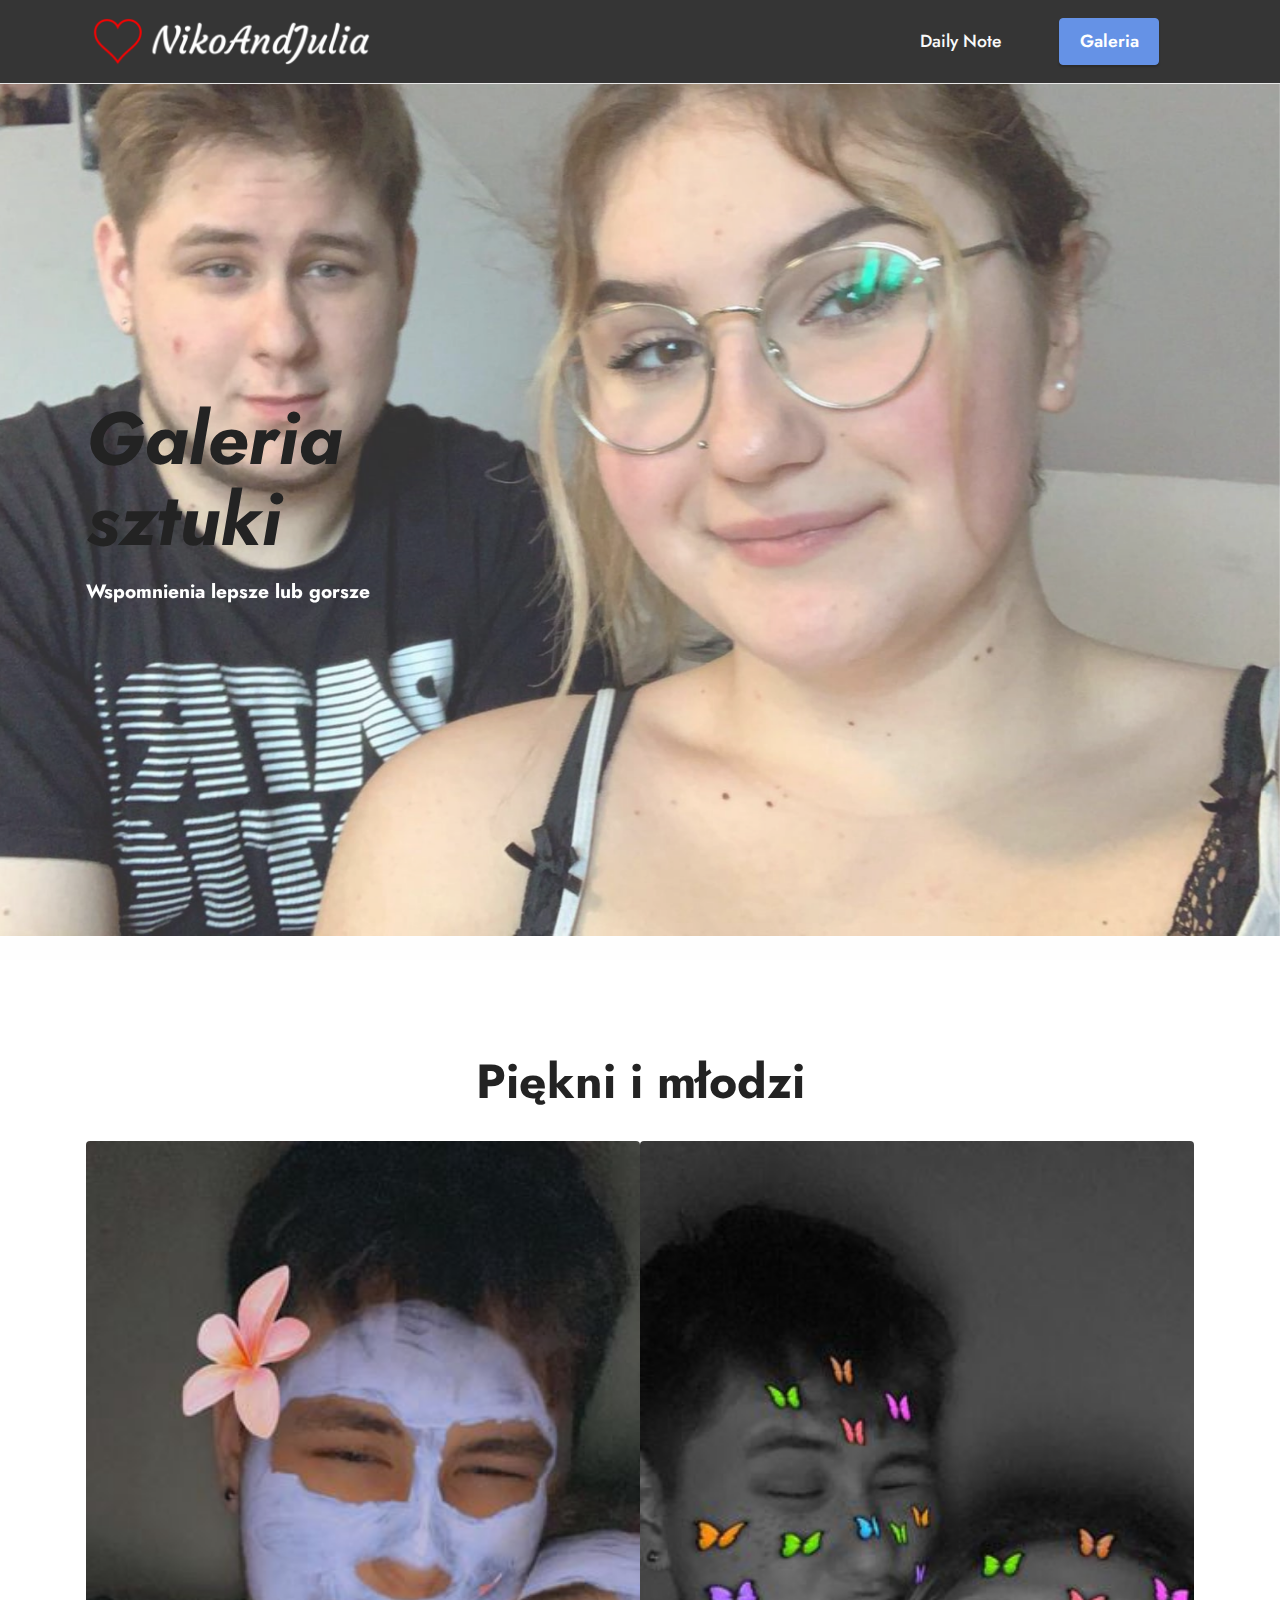
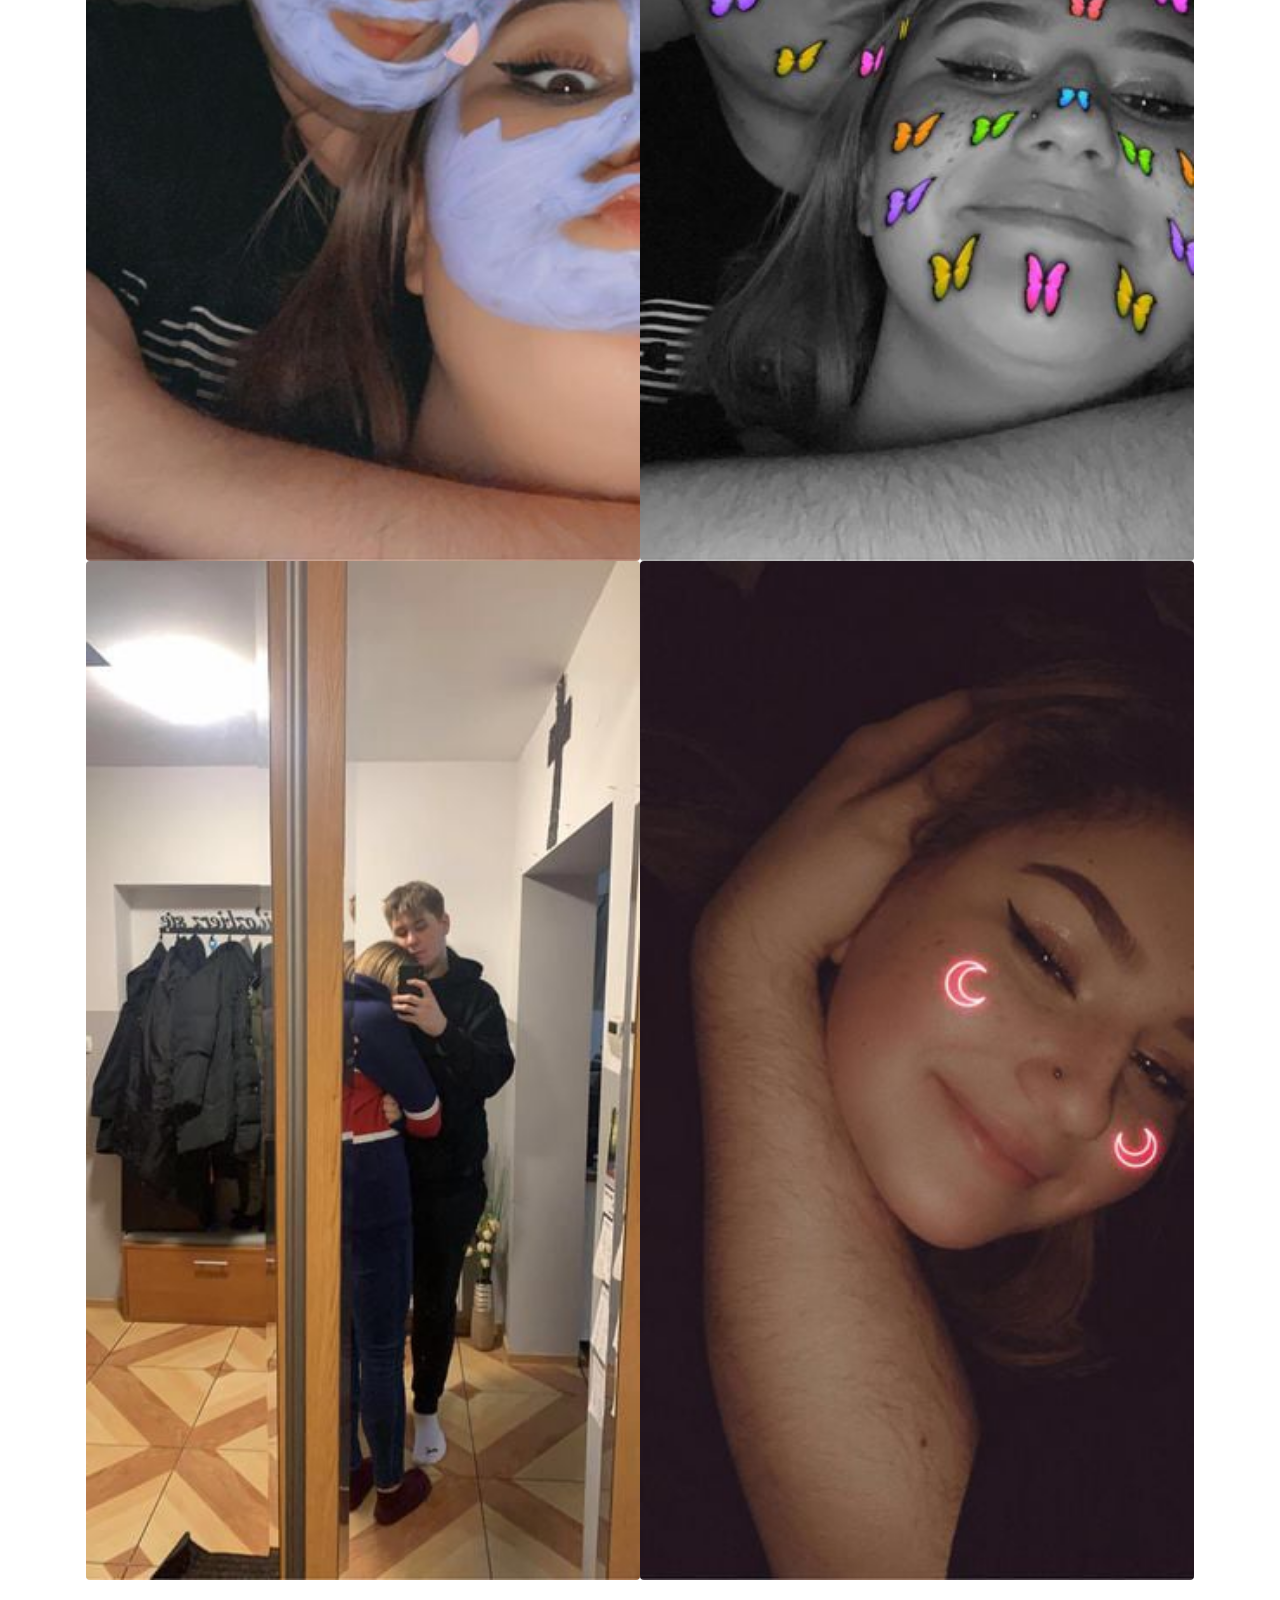
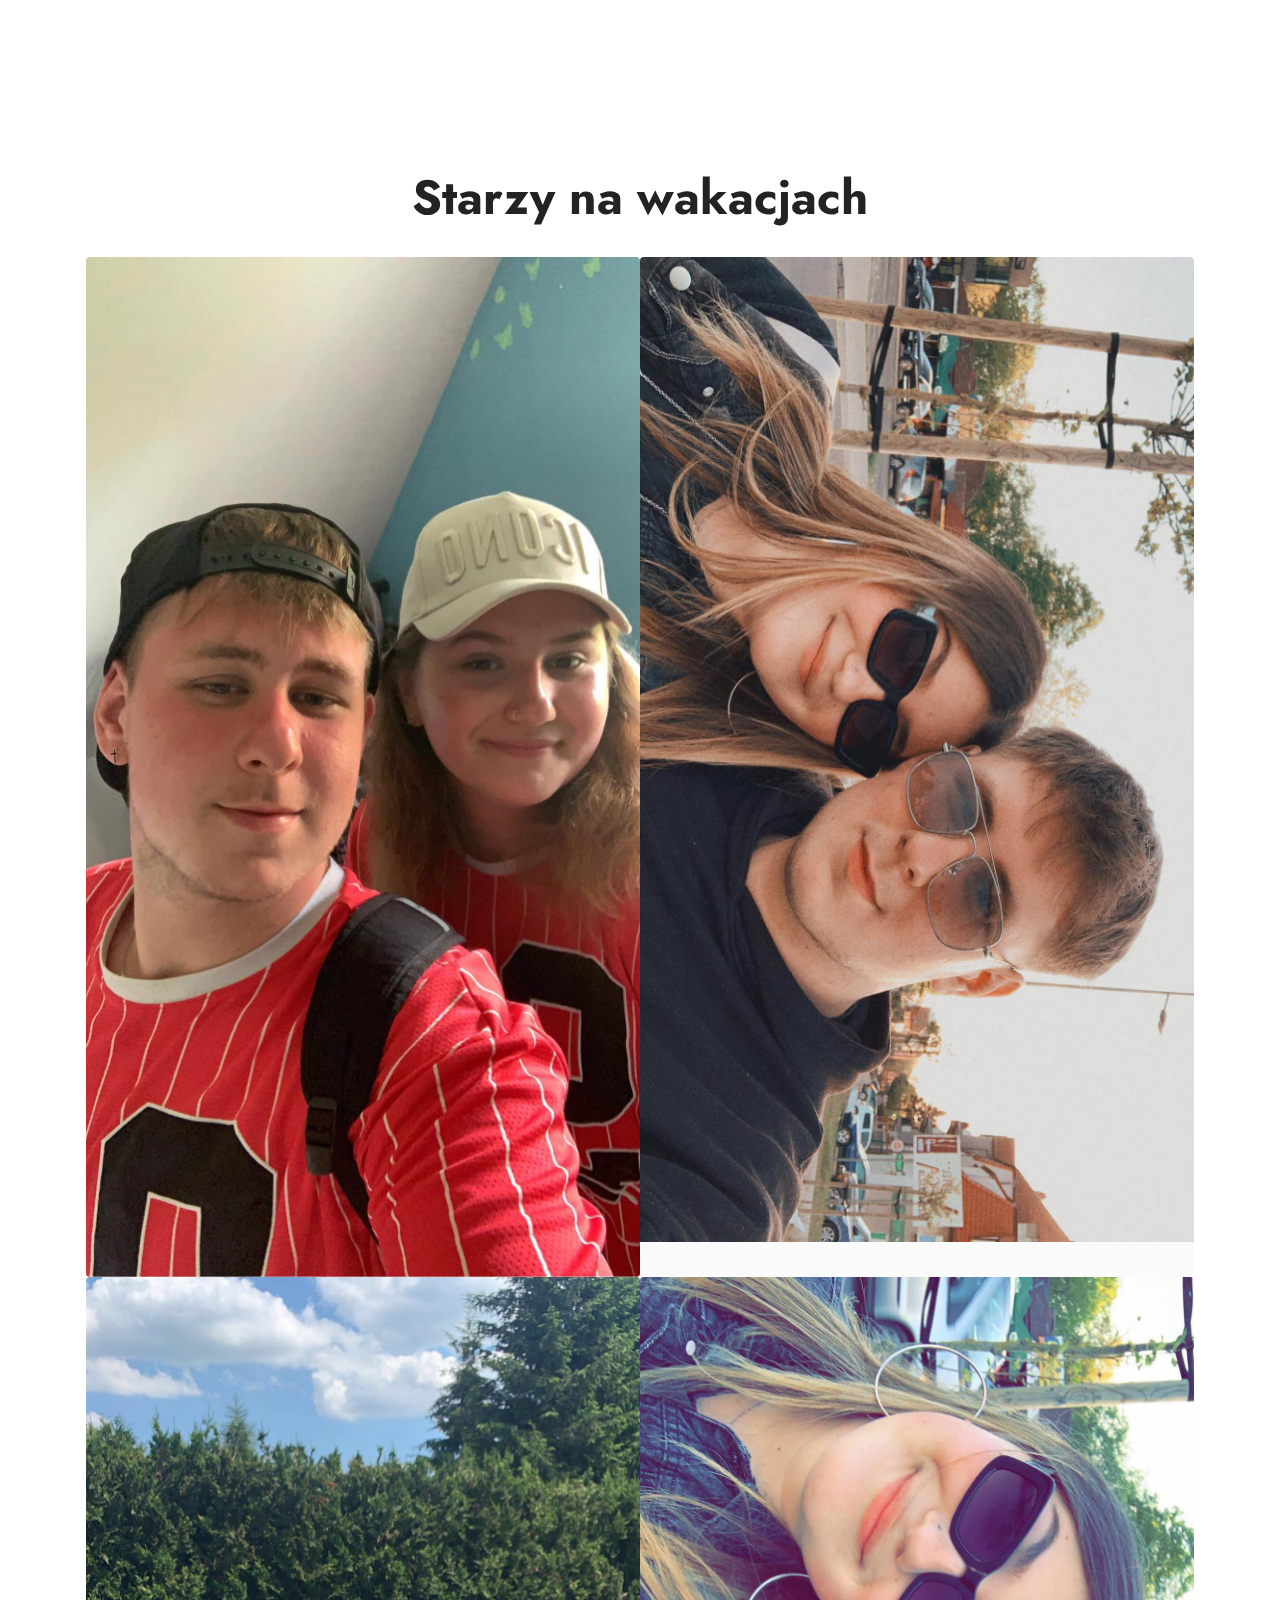
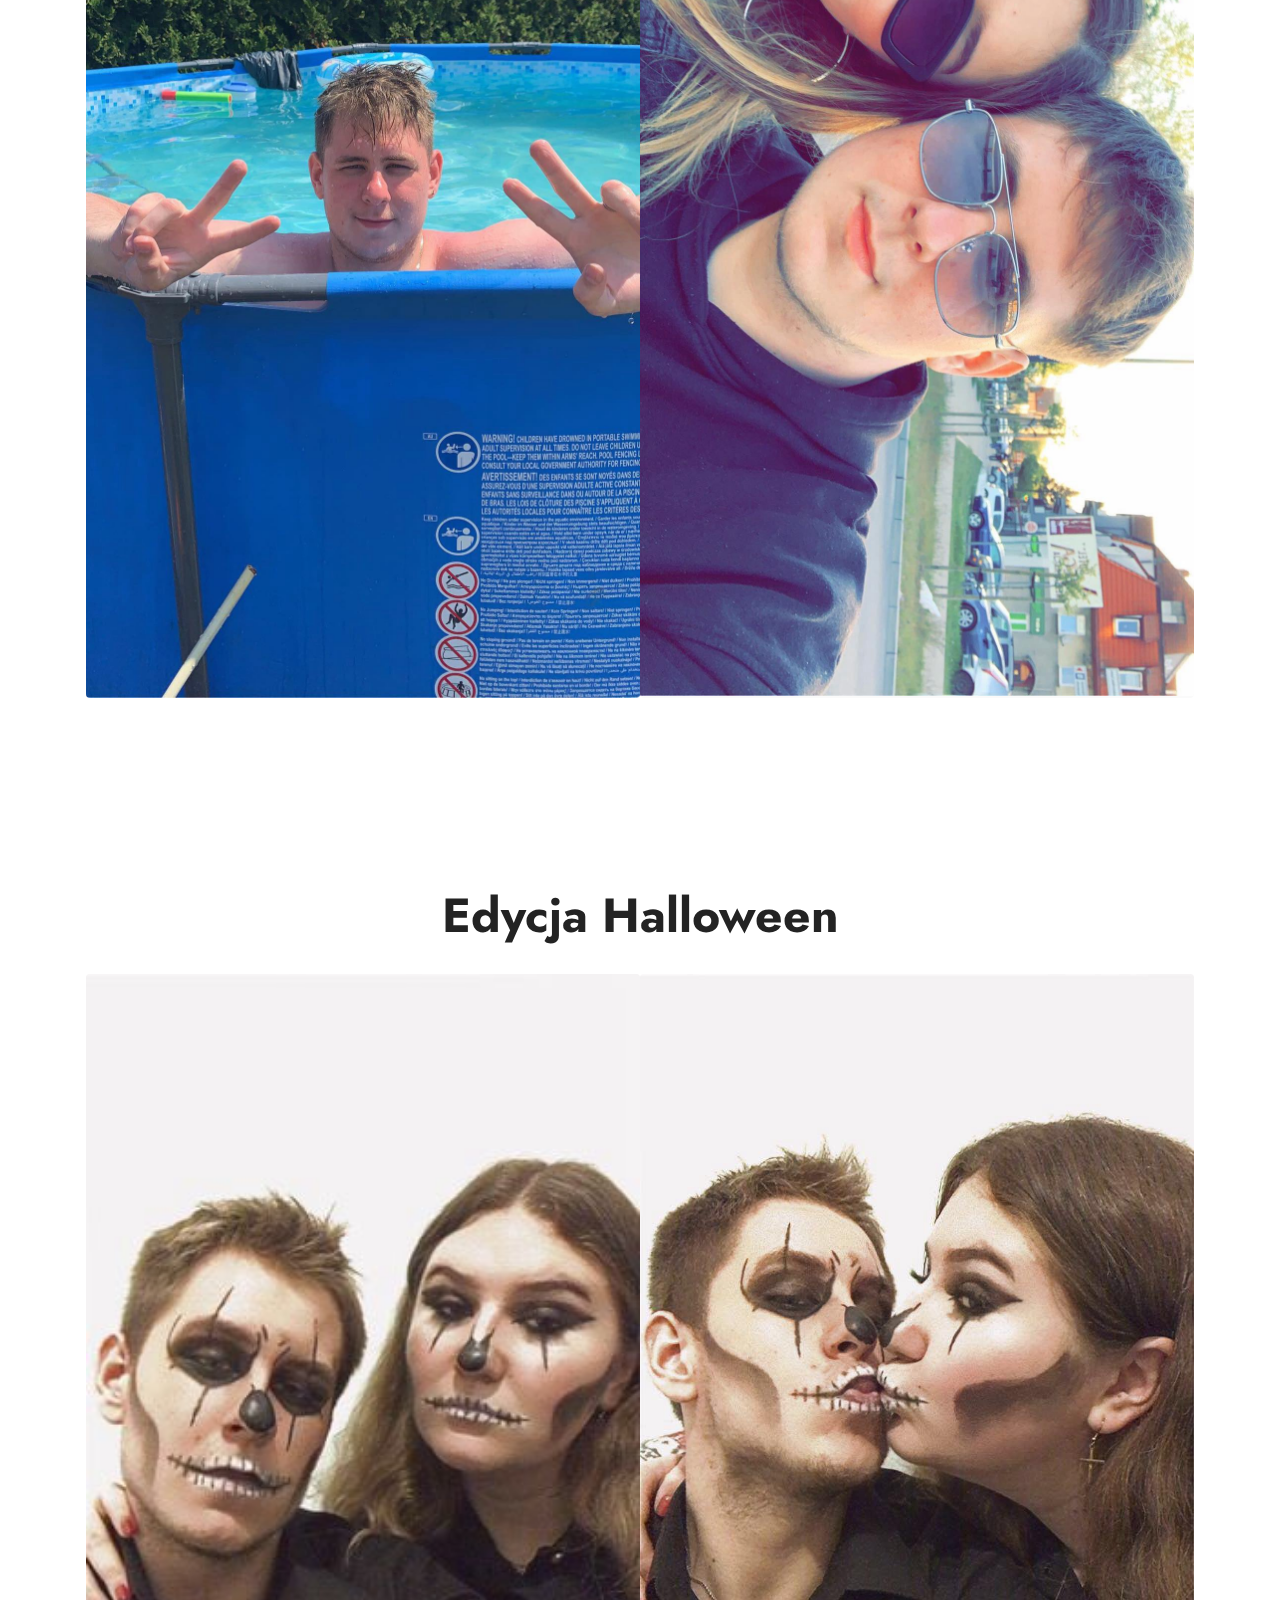
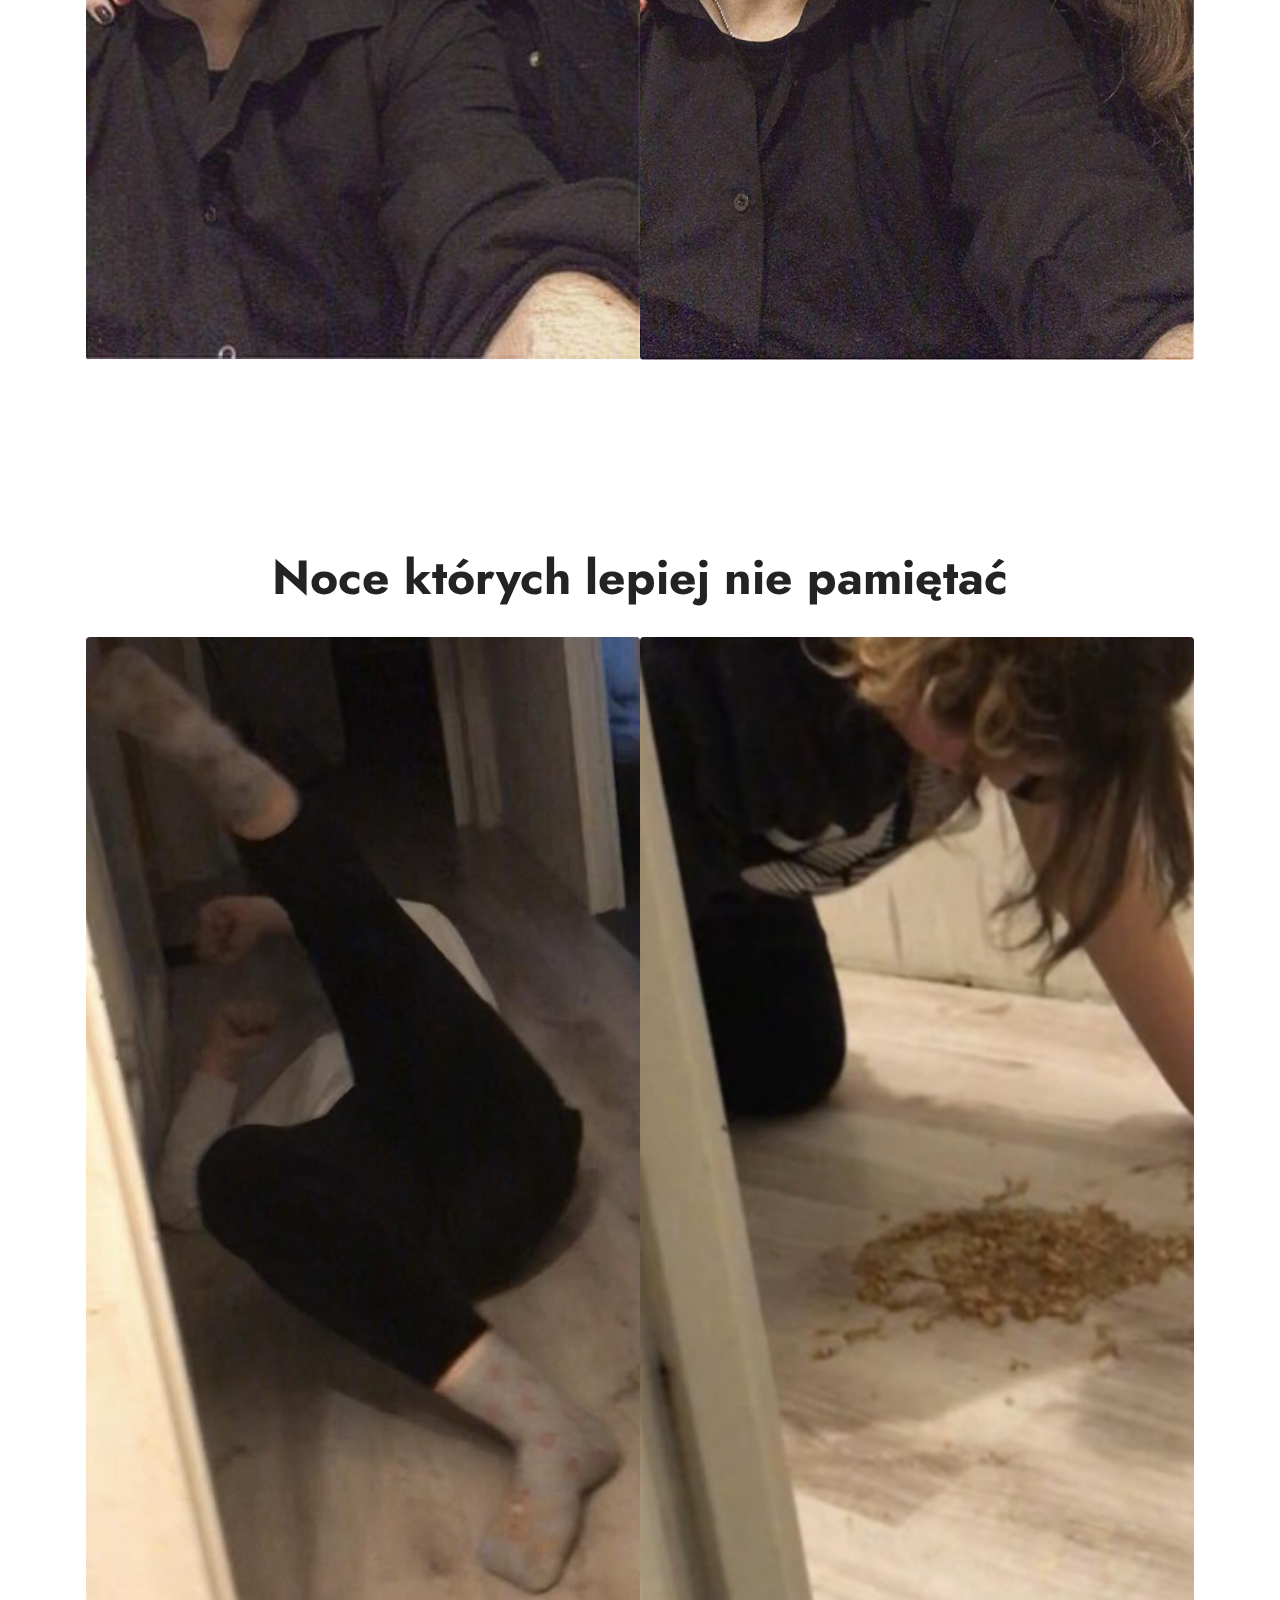
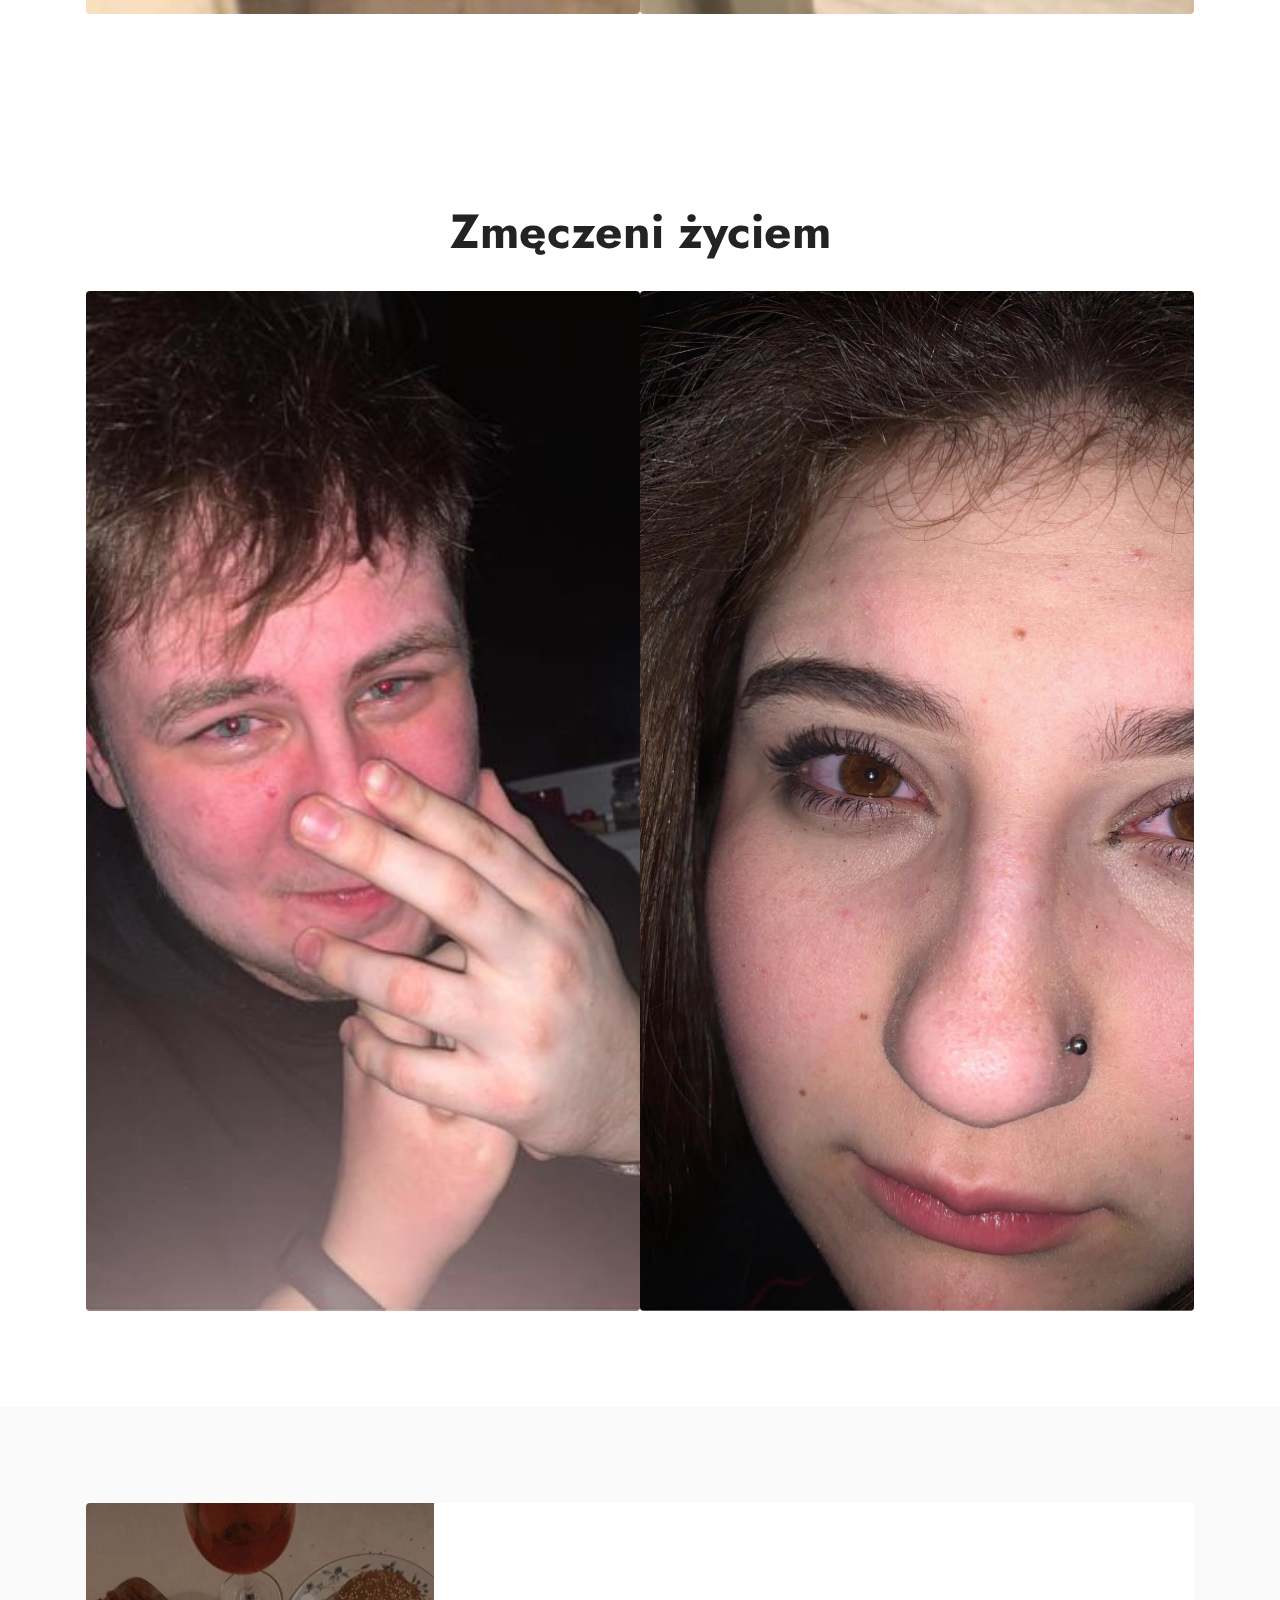
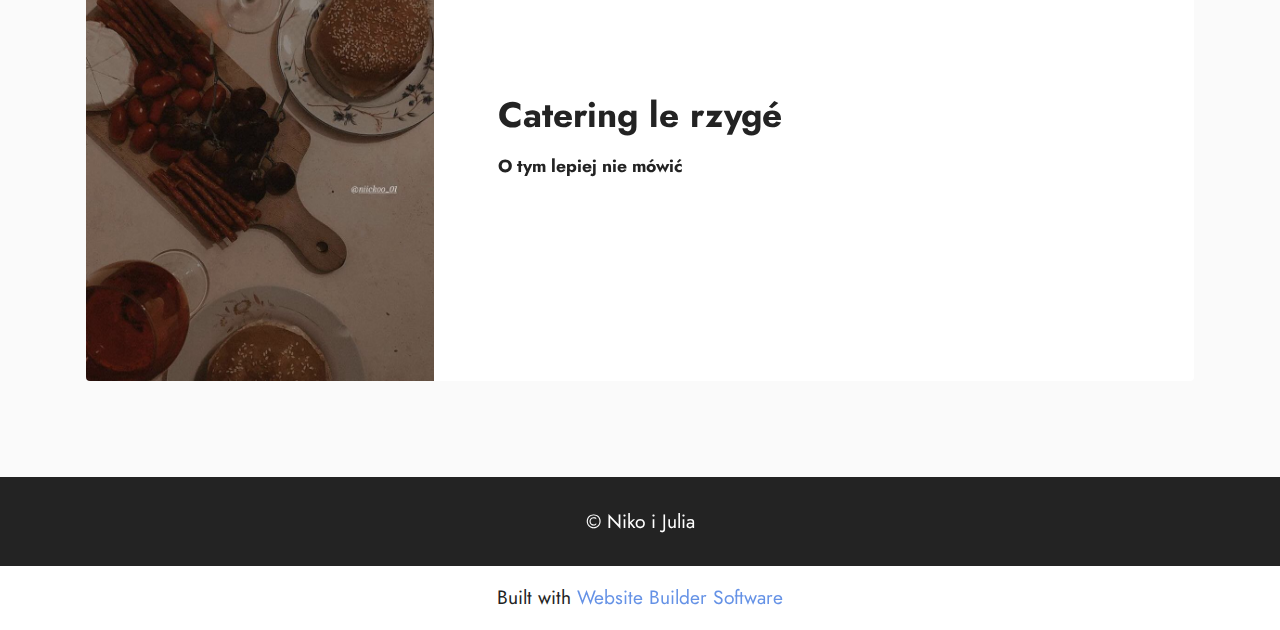
==== page1.html @ 8219bb89 "Add files via upload" ====
<!DOCTYPE html>
<html  >
<head>
  <!-- Site made with Mobirise Website Builder v5.8.14, https://mobirise.com -->
  <meta charset="UTF-8">
  <meta http-equiv="X-UA-Compatible" content="IE=edge">
  <meta name="generator" content="Mobirise v5.8.14, mobirise.com">
  <meta name="viewport" content="width=device-width, initial-scale=1, minimum-scale=1">
  <link rel="shortcut icon" href="assets/images/heart-icon-red-hollow.svg-128x121.png" type="image/x-icon">
  <meta name="description" content="">
  
  
  <title>Galeria</title>
  <link rel="stylesheet" href="assets/bootstrap/css/bootstrap.min.css">
  <link rel="stylesheet" href="assets/bootstrap/css/bootstrap-grid.min.css">
  <link rel="stylesheet" href="assets/bootstrap/css/bootstrap-reboot.min.css">
  <link rel="stylesheet" href="assets/parallax/jarallax.css">
  <link rel="stylesheet" href="assets/dropdown/css/style.css">
  <link rel="stylesheet" href="assets/socicon/css/styles.css">
  <link rel="stylesheet" href="assets/theme/css/style.css">
  <link rel="preload" href="https://fonts.googleapis.com/css?family=Jost:100,200,300,400,500,600,700,800,900,100i,200i,300i,400i,500i,600i,700i,800i,900i&display=swap" as="style" onload="this.onload=null;this.rel='stylesheet'">
  <noscript><link rel="stylesheet" href="https://fonts.googleapis.com/css?family=Jost:100,200,300,400,500,600,700,800,900,100i,200i,300i,400i,500i,600i,700i,800i,900i&display=swap"></noscript>
  <link rel="preload" as="style" href="assets/mobirise/css/mbr-additional.css"><link rel="stylesheet" href="assets/mobirise/css/mbr-additional.css" type="text/css">

  
  
  
</head>
<body>
  
  <section data-bs-version="5.1" class="menu cid-tITF1gwpEa" once="menu" id="menu1-12">
    
    <nav class="navbar navbar-dropdown navbar-fixed-top navbar-expand-lg">
        <div class="container">
            <div class="navbar-brand">
                <span class="navbar-logo">
                    
                        <a href="index.html"><img src="assets/images/nowy-projekt-1-590x124.png" alt="" style="height: 3.8rem;"></a>
                    
                </span>
                <span class="navbar-caption-wrap"><a class="navbar-caption text-white display-7" href="https://mobiri.se"><br><br></a></span>
            </div>
            <button class="navbar-toggler" type="button" data-toggle="collapse" data-bs-toggle="collapse" data-target="#navbarSupportedContent" data-bs-target="#navbarSupportedContent" aria-controls="navbarNavAltMarkup" aria-expanded="false" aria-label="Toggle navigation">
                <div class="hamburger">
                    <span></span>
                    <span></span>
                    <span></span>
                    <span></span>
                </div>
            </button>
            <div class="collapse navbar-collapse" id="navbarSupportedContent">
                <ul class="navbar-nav nav-dropdown" data-app-modern-menu="true"><li class="nav-item"><a class="nav-link link text-white text-primary display-4" href="page2.html#header1-1b">Daily Note</a></li></ul>
                
                <div class="navbar-buttons mbr-section-btn"><a class="btn btn-primary display-4" href="page1.html">Galeria</a></div>
            </div>
        </div>
    </nav>

</section>

<section data-bs-version="5.1" class="header1 cid-tITF1clIGt mbr-fullscreen mbr-parallax-background" id="header1-u">

    

    
    <div class="mbr-overlay" style="opacity: 0.2; background-color: rgb(250, 250, 250);"></div>

    <div class="container">
        <div class="row">
            <div class="col-12 col-lg-5">
                <h1 class="mbr-section-title mbr-fonts-style mb-3 display-1"><strong><em>Galeria sztuki</em></strong><br></h1>
                
                <p class="mbr-text mbr-fonts-style display-7"><strong>
                    Wspomnienia lepsze lub gorsze</strong></p>
                
            </div>
        </div>
    </div>
</section>

<section data-bs-version="5.1" class="gallery1 cid-tITHl38TF8" id="gallery1-17">
    
    
    <div class="container">
        <div class="mbr-section-head">
            <h4 class="mbr-section-title mbr-fonts-style align-center mb-0 display-2">
                <strong>Piękni i młodzi</strong></h4>
            
        </div>
        <div class="row mt-4">
            <div class="item features-image сol-12 col-md-6 col-lg-6">
                <div class="item-wrapper">
                    <div class="item-img">
                        <img src="assets/images/354107734-1431728850920773-5293055490203630772-n-320x589.jpg" alt="">
                    </div>
                    
                    
                </div>
            </div>
            <div class="item features-image сol-12 col-md-6 col-lg-6">
                <div class="item-wrapper">
                    <div class="item-img">
                        <img src="assets/images/354217566-247534784690400-4542132357677205923-n-320x589.jpg" alt="">
                    </div>
                    
                    
                </div>
            </div>
            <div class="item features-image сol-12 col-md-6 col-lg-6">
                <div class="item-wrapper">
                    <div class="item-img">
                        <img src="assets/images/354154649-594388145908875-5386684472114009623-n-320x589.jpg" alt="">
                    </div>
                    
                    
                </div>
            </div>
            <div class="item features-image сol-12 col-md-6 col-lg-6">
                <div class="item-wrapper">
                    <div class="item-img">
                        <img src="assets/images/354154465-294899909653282-7444645168255967476-n-320x589.jpg" alt="" title="">
                    </div>
                    
                    
                </div>
            </div>
        </div>
    </div>
</section>

<section data-bs-version="5.1" class="gallery1 cid-tITHkN26rT" id="gallery1-16">
    
    
    <div class="container">
        <div class="mbr-section-head">
            <h4 class="mbr-section-title mbr-fonts-style align-center mb-0 display-2"><strong>Starzy na wakacjach</strong></h4>
            
        </div>
        <div class="row mt-4">
            <div class="item features-image сol-12 col-md-6 col-lg-6">
                <div class="item-wrapper">
                    <div class="item-img">
                        <img src="assets/images/352868882-193469529988125-6291642375887281224-n-1112x2048.jpg" alt="">
                    </div>
                    
                    
                </div>
            </div>
            <div class="item features-image сol-12 col-md-6 col-lg-6">
                <div class="item-wrapper">
                    <div class="item-img">
                        <img src="assets/images/354139186-271400662149369-6785007999594127322-n-1152x2048.jpg" alt="">
                    </div>
                    
                    
                </div>
            </div>
            <div class="item features-image сol-12 col-md-6 col-lg-6">
                <div class="item-wrapper">
                    <div class="item-img">
                        <img src="assets/images/354101904-956923538898086-5636585264645929089-n-1112x2048.jpg" alt="">
                    </div>
                    
                    
                </div>
            </div>
            <div class="item features-image сol-12 col-md-6 col-lg-6">
                <div class="item-wrapper">
                    <div class="item-img">
                        <img src="assets/images/354117288-2141839836005604-7360749925500189211-n-1114x2048.jpg" alt="" title="">
                    </div>
                    
                    
                </div>
            </div>
        </div>
    </div>
</section>

<section data-bs-version="5.1" class="gallery1 cid-tITHkaL8bR" id="gallery1-15">
    
    
    <div class="container">
        <div class="mbr-section-head">
            <h4 class="mbr-section-title mbr-fonts-style align-center mb-0 display-2">
                <strong>Edycja Halloween</strong></h4>
            
        </div>
        <div class="row mt-4">
            <div class="item features-image сol-12 col-md-6 col-lg-6">
                <div class="item-wrapper">
                    <div class="item-img">
                        <img src="assets/images/354147005-207384268531873-3614628768762659524-n-304x540.jpg" alt="">
                    </div>
                    
                    
                </div>
            </div>
            <div class="item features-image сol-12 col-md-6 col-lg-6">
                <div class="item-wrapper">
                    <div class="item-img">
                        <img src="assets/images/354132689-1031096694936065-8623414074352362934-n-750x1334.jpg" alt="">
                    </div>
                    
                    
                </div>
            </div>
            
            
        </div>
    </div>
</section>

<section data-bs-version="5.1" class="gallery1 cid-tITHm4uvOz" id="gallery1-19">
    
    
    <div class="container">
        <div class="mbr-section-head">
            <h4 class="mbr-section-title mbr-fonts-style align-center mb-0 display-2">
                <strong>Noce których lepiej nie pamiętać</strong></h4>
            
        </div>
        <div class="row mt-4">
            <div class="item features-image сol-12 col-md-6 col-lg-6">
                <div class="item-wrapper">
                    <div class="item-img">
                        <img src="assets/images/354105519-955791355715057-2620868337713856705-n-625x1103.jpg" alt="">
                    </div>
                    
                    
                </div>
            </div>
            <div class="item features-image сol-12 col-md-6 col-lg-6">
                <div class="item-wrapper">
                    <div class="item-img">
                        <img src="assets/images/354132689-613836174180487-5092031614841297768-n-1-609x1097.jpeg" alt="">
                    </div>
                    
                    
                </div>
            </div>
            
            
        </div>
    </div>
</section>

<section data-bs-version="5.1" class="gallery1 cid-tITXzDW6za" id="gallery1-1m">
    
    
    <div class="container">
        <div class="mbr-section-head">
            <h4 class="mbr-section-title mbr-fonts-style align-center mb-0 display-2">
                <strong>Zmęczeni życiem</strong></h4>
            
        </div>
        <div class="row mt-4">
            <div class="item features-image сol-12 col-md-6 col-lg-6">
                <div class="item-wrapper">
                    <div class="item-img">
                        <img src="assets/images/354181030-6464156326961243-5748779435874449734-n-320x589.jpg" alt="">
                    </div>
                    
                    
                </div>
            </div>
            <div class="item features-image сol-12 col-md-6 col-lg-6">
                <div class="item-wrapper">
                    <div class="item-img">
                        <img src="assets/images/354112270-944027256883172-8234049885094089453-n-1112x2048.jpg" alt="">
                    </div>
                    
                    
                </div>
            </div>
            
            
        </div>
    </div>
</section>

<section data-bs-version="5.1" class="team2 cid-tITQojqXie" xmlns="http://www.w3.org/1999/html" id="team2-1a">
    

    
    
    <div class="container">
        <div class="card">
            <div class="card-wrapper">
                <div class="row align-items-center">
                    <div class="col-12 col-md-4">
                        <div class="image-wrapper">
                            <img src="assets/images/353847469-1452153872271839-8273467283283787320-n-750x1029.jpg" alt="">
                        </div>
                    </div>
                    <div class="col-12 col-md">
                        <div class="card-box">
                            <h5 class="card-title mbr-fonts-style m-0 mb-3 display-5">
                                <strong>Catering le rzygé</strong></h5>
                            <h6 class="card-subtitle mbr-fonts-style mb-3 display-4">
                                <strong>O tym lepiej nie mówić</strong></h6>
                            
                            
                        </div>
                    </div>
                </div>
            </div>
        </div>
        
        
    </div>
</section>

<section data-bs-version="5.1" class="footer7 cid-tITF1gjcFZ" once="footers" id="footer7-11">

    

    

    <div class="container">
        <div class="media-container-row align-center mbr-white">
            <div class="col-12">
                <p class="mbr-text mb-0 mbr-fonts-style display-7">
                    © Niko i Julia</p>
            </div>
        </div>
    </div>
</section><section class="display-7" style="padding: 0;align-items: center;justify-content: center;flex-wrap: wrap;    align-content: center;display: flex;position: relative;height: 4rem;"><a href="https://mobiri.se/3036070" style="flex: 1 1;height: 4rem;position: absolute;width: 100%;z-index: 1;"><img alt="" style="height: 4rem;" src="[data-uri]"></a><p style="margin: 0;text-align: center;" class="display-7">Built with &#8204;</p><a style="z-index:1" href="https://mobirise.com"> Website Builder Software</a></section><script src="assets/bootstrap/js/bootstrap.bundle.min.js"></script>  <script src="assets/parallax/jarallax.js"></script>  <script src="assets/smoothscroll/smooth-scroll.js"></script>  <script src="assets/ytplayer/index.js"></script>  <script src="assets/dropdown/js/navbar-dropdown.js"></script>  <script src="assets/theme/js/script.js"></script>  
  
  
</body>
</html>
---- assets/parallax/jarallax.css ----
.jarallax {
    position: relative;
    z-index: 0;
}
.jarallax > .jarallax-img {
    position: absolute;
    object-fit: cover;
    /* support for plugin https://github.com/bfred-it/object-fit-images */
    font-family: 'object-fit: cover;';
    top: 0;
    left: 0;
    width: 100%;
    height: 100%;
    z-index: -1;
}
---- assets/dropdown/css/style.css ----
.navbar-dropdown {
  left: 0;
  padding: 0;
  position: absolute;
  right: 0;
  top: 0;
  transition: all 0.45s ease;
  z-index: 1030;
  background: #282828; }
  .navbar-dropdown .navbar-logo {
    margin-right: 0.8rem;
    transition: margin 0.3s ease-in-out;
    vertical-align: middle; }
    .navbar-dropdown .navbar-logo img {
      height: 3.125rem;
      transition: all 0.3s ease-in-out; }
    .navbar-dropdown .navbar-logo.mbr-iconfont {
      font-size: 3.125rem;
      line-height: 3.125rem; }
  .navbar-dropdown .navbar-caption {
    font-weight: 700;
    white-space: normal;
    vertical-align: -4px;
    line-height: 3.125rem !important; }
    .navbar-dropdown .navbar-caption, .navbar-dropdown .navbar-caption:hover {
      color: inherit;
      text-decoration: none; }
  .navbar-dropdown .mbr-iconfont + .navbar-caption {
    vertical-align: -1px; }
  .navbar-dropdown.navbar-fixed-top {
    position: fixed; }
  .navbar-dropdown .navbar-brand span {
    vertical-align: -4px; }
  .navbar-dropdown.bg-color.transparent {
    background: none; }
  .navbar-dropdown.navbar-short .navbar-brand {
    padding: 0.625rem 0; }
    .navbar-dropdown.navbar-short .navbar-brand span {
      vertical-align: -1px; }
  .navbar-dropdown.navbar-short .navbar-caption {
    line-height: 2.375rem !important;
    vertical-align: -2px; }
  .navbar-dropdown.navbar-short .navbar-logo {
    margin-right: 0.5rem; }
    .navbar-dropdown.navbar-short .navbar-logo img {
      height: 2.375rem; }
    .navbar-dropdown.navbar-short .navbar-logo.mbr-iconfont {
      font-size: 2.375rem;
      line-height: 2.375rem; }
  .navbar-dropdown.navbar-short .mbr-table-cell {
    height: 3.625rem; }
  .navbar-dropdown .navbar-close {
    left: 0.6875rem;
    position: fixed;
    top: 0.75rem;
    z-index: 1000; }
  .navbar-dropdown .hamburger-icon {
    content: "";
    display: inline-block;
    vertical-align: middle;
    width: 16px;
    -webkit-box-shadow: 0 -6px 0 1px #282828,0 0 0 1px #282828,0 6px 0 1px #282828;
    -moz-box-shadow: 0 -6px 0 1px #282828,0 0 0 1px #282828,0 6px 0 1px #282828;
    box-shadow: 0 -6px 0 1px #282828,0 0 0 1px #282828,0 6px 0 1px #282828; }

.dropdown-menu .dropdown-toggle[data-toggle="dropdown-submenu"]::after {
  border-bottom: 0.35em solid transparent;
  border-left: 0.35em solid;
  border-right: 0;
  border-top: 0.35em solid transparent;
  margin-left: 0.3rem; }

.dropdown-menu .dropdown-item:focus {
  outline: 0; }

.nav-dropdown {
  font-size: 0.75rem;
  font-weight: 500;
  height: auto !important; }
  .nav-dropdown .nav-btn {
    padding-left: 1rem; }
  .nav-dropdown .link {
    margin: .667em 1.667em;
    font-weight: 500;
    padding: 0;
    transition: color .2s ease-in-out; }
    .nav-dropdown .link.dropdown-toggle {
      margin-right: 2.583em; }
      .nav-dropdown .link.dropdown-toggle::after {
        margin-left: .25rem;
        border-top: 0.35em solid;
        border-right: 0.35em solid transparent;
        border-left: 0.35em solid transparent;
        border-bottom: 0; }
      .nav-dropdown .link.dropdown-toggle[aria-expanded="true"] {
        margin: 0;
        padding: 0.667em 3.263em  0.667em 1.667em; }
  .nav-dropdown .link::after,
  .nav-dropdown .dropdown-item::after {
    color: inherit; }
  .nav-dropdown .btn {
    font-size: 0.75rem;
    font-weight: 700;
    letter-spacing: 0;
    margin-bottom: 0;
    padding-left: 1.25rem;
    padding-right: 1.25rem; }
  .nav-dropdown .dropdown-menu {
    border-radius: 0;
    border: 0;
    left: 0;
    margin: 0;
    padding-bottom: 1.25rem;
    padding-top: 1.25rem;
    position: relative; }
  .nav-dropdown .dropdown-submenu {
    margin-left: 0.125rem;
    top: 0; }
  .nav-dropdown .dropdown-item {
    font-weight: 500;
    line-height: 2;
    padding: 0.3846em 4.615em 0.3846em 1.5385em;
    position: relative;
    transition: color .2s ease-in-out, background-color .2s ease-in-out; }
    .nav-dropdown .dropdown-item::after {
      margin-top: -0.3077em;
      position: absolute;
      right: 1.1538em;
      top: 50%; }
    .nav-dropdown .dropdown-item:focus, .nav-dropdown .dropdown-item:hover {
      background: none; }

@media (max-width: 767px) {
  .nav-dropdown.navbar-toggleable-sm {
    bottom: 0;
    display: none;
    left: 0;
    overflow-x: hidden;
    position: fixed;
    top: 0;
    transform: translateX(-100%);
    -ms-transform: translateX(-100%);
    -webkit-transform: translateX(-100%);
    width: 18.75rem;
    z-index: 999; } }
.nav-dropdown.navbar-toggleable-xl {
  bottom: 0;
  display: none;
  left: 0;
  overflow-x: hidden;
  position: fixed;
  top: 0;
  transform: translateX(-100%);
  -ms-transform: translateX(-100%);
  -webkit-transform: translateX(-100%);
  width: 18.75rem;
  z-index: 999; }

.nav-dropdown-sm {
  display: block !important;
  overflow-x: hidden;
  overflow: auto;
  padding-top: 3.875rem; }
  .nav-dropdown-sm::after {
    content: "";
    display: block;
    height: 3rem;
    width: 100%; }
  .nav-dropdown-sm.collapse.in ~ .navbar-close {
    display: block !important; }
  .nav-dropdown-sm.collapsing, .nav-dropdown-sm.collapse.in {
    transform: translateX(0);
    -ms-transform: translateX(0);
    -webkit-transform: translateX(0);
    transition: all 0.25s ease-out;
    -webkit-transition: all 0.25s ease-out;
    background: #282828; }
  .nav-dropdown-sm.collapsing[aria-expanded="false"] {
    transform: translateX(-100%);
    -ms-transform: translateX(-100%);
    -webkit-transform: translateX(-100%); }
  .nav-dropdown-sm .nav-item {
    display: block;
    margin-left: 0 !important;
    padding-left: 0; }
  .nav-dropdown-sm .link,
  .nav-dropdown-sm .dropdown-item {
    border-top: 1px dotted rgba(255, 255, 255, 0.1);
    font-size: 0.8125rem;
    line-height: 1.6;
    margin: 0 !important;
    padding: 0.875rem 2.4rem 0.875rem 1.5625rem !important;
    position: relative;
    white-space: normal; }
    .nav-dropdown-sm .link:focus, .nav-dropdown-sm .link:hover,
    .nav-dropdown-sm .dropdown-item:focus,
    .nav-dropdown-sm .dropdown-item:hover {
      background: rgba(0, 0, 0, 0.2) !important;
      color: #c0a375; }
  .nav-dropdown-sm .nav-btn {
    position: relative;
    padding: 1.5625rem 1.5625rem 0 1.5625rem; }
    .nav-dropdown-sm .nav-btn::before {
      border-top: 1px dotted rgba(255, 255, 255, 0.1);
      content: "";
      left: 0;
      position: absolute;
      top: 0;
      width: 100%; }
    .nav-dropdown-sm .nav-btn + .nav-btn {
      padding-top: 0.625rem; }
      .nav-dropdown-sm .nav-btn + .nav-btn::before {
        display: none; }
  .nav-dropdown-sm .btn {
    padding: 0.625rem 0; }
  .nav-dropdown-sm .dropdown-toggle[data-toggle="dropdown-submenu"]::after {
    margin-left: .25rem;
    border-top: 0.35em solid;
    border-right: 0.35em solid transparent;
    border-left: 0.35em solid transparent;
    border-bottom: 0; }
  .nav-dropdown-sm .dropdown-toggle[data-toggle="dropdown-submenu"][aria-expanded="true"]::after {
    border-top: 0;
    border-right: 0.35em solid transparent;
    border-left: 0.35em solid transparent;
    border-bottom: 0.35em solid; }
  .nav-dropdown-sm .dropdown-menu {
    margin: 0;
    padding: 0;
    position: relative;
    top: 0;
    left: 0;
    width: 100%;
    border: 0;
    float: none;
    border-radius: 0;
    background: none; }
  .nav-dropdown-sm .dropdown-submenu {
    left: 100%;
    margin-left: 0.125rem;
    margin-top: -1.25rem;
    top: 0; }

.navbar-toggleable-sm .nav-dropdown .dropdown-menu {
  position: absolute; }

.navbar-toggleable-sm .nav-dropdown .dropdown-submenu {
  left: 100%;
  margin-left: 0.125rem;
  margin-top: -1.25rem;
  top: 0; }

.navbar-toggleable-sm.opened .nav-dropdown .dropdown-menu {
  position: relative; }

.navbar-toggleable-sm.opened .nav-dropdown .dropdown-submenu {
  left: 0;
  margin-left: 00rem;
  margin-top: 0rem;
  top: 0; }

.is-builder .nav-dropdown.collapsing {
  transition: none !important; }
---- assets/socicon/css/styles.css ----
@charset "UTF-8";

@font-face {
  font-family: 'Socicon';
  src:  url('../fonts/socicon.eot');
  src:  url('../fonts/socicon.eot?#iefix') format('embedded-opentype'),
    url('../fonts/socicon.woff2') format('woff2'),
    url('../fonts/socicon.ttf') format('truetype'),
    url('../fonts/socicon.woff') format('woff'),
    url('../fonts/socicon.svg#socicon') format('svg');
  font-weight: normal;
  font-style: normal;
  font-display: swap;
}

[data-icon]:before {
  font-family: "socicon" !important;
  content: attr(data-icon);
  font-style: normal !important;
  font-weight: normal !important;
  font-variant: normal !important;
  text-transform: none !important;
  speak: none;
  line-height: 1;
  -webkit-font-smoothing: antialiased;
  -moz-osx-font-smoothing: grayscale;
}

[class^="socicon-"], [class*=" socicon-"] {
  /* use !important to prevent issues with browser extensions that change fonts */
  font-family: 'Socicon' !important;
  speak: none;
  font-style: normal;
  font-weight: normal;
  font-variant: normal;
  text-transform: none;
  line-height: 1;

  /* Better Font Rendering =========== */
  -webkit-font-smoothing: antialiased;
  -moz-osx-font-smoothing: grayscale;
}

.socicon-eitaa:before {
  content: "\e97c";
}
.socicon-soroush:before {
  content: "\e97d";
}
.socicon-bale:before {
  content: "\e97e";
}
.socicon-zazzle:before {
  content: "\e97b";
}
.socicon-society6:before {
  content: "\e97a";
}
.socicon-redbubble:before {
  content: "\e979";
}
.socicon-avvo:before {
  content: "\e978";
}
.socicon-stitcher:before {
  content: "\e977";
}
.socicon-googlehangouts:before {
  content: "\e974";
}
.socicon-dlive:before {
  content: "\e975";
}
.socicon-vsco:before {
  content: "\e976";
}
.socicon-flipboard:before {
  content: "\e973";
}
.socicon-ubuntu:before {
  content: "\e958";
}
.socicon-artstation:before {
  content: "\e959";
}
.socicon-invision:before {
  content: "\e95a";
}
.socicon-torial:before {
  content: "\e95b";
}
.socicon-collectorz:before {
  content: "\e95c";
}
.socicon-seenthis:before {
  content: "\e95d";
}
.socicon-googleplaymusic:before {
  content: "\e95e";
}
.socicon-debian:before {
  content: "\e95f";
}
.socicon-filmfreeway:before {
  content: "\e960";
}
.socicon-gnome:before {
  content: "\e961";
}
.socicon-itchio:before {
  content: "\e962";
}
.socicon-jamendo:before {
  content: "\e963";
}
.socicon-mix:before {
  content: "\e964";
}
.socicon-sharepoint:before {
  content: "\e965";
}
.socicon-tinder:before {
  content: "\e966";
}
.socicon-windguru:before {
  content: "\e967";
}
.socicon-cdbaby:before {
  content: "\e968";
}
.socicon-elementaryos:before {
  content: "\e969";
}
.socicon-stage32:before {
  content: "\e96a";
}
.socicon-tiktok:before {
  content: "\e96b";
}
.socicon-gitter:before {
  content: "\e96c";
}
.socicon-letterboxd:before {
  content: "\e96d";
}
.socicon-threema:before {
  content: "\e96e";
}
.socicon-splice:before {
  content: "\e96f";
}
.socicon-metapop:before {
  content: "\e970";
}
.socicon-naver:before {
  content: "\e971";
}
.socicon-remote:before {
  content: "\e972";
}
.socicon-internet:before {
  content: "\e957";
}
.socicon-moddb:before {
  content: "\e94b";
}
.socicon-indiedb:before {
  content: "\e94c";
}
.socicon-traxsource:before {
  content: "\e94d";
}
.socicon-gamefor:before {
  content: "\e94e";
}
.socicon-pixiv:before {
  content: "\e94f";
}
.socicon-myanimelist:before {
  content: "\e950";
}
.socicon-blackberry:before {
  content: "\e951";
}
.socicon-wickr:before {
  content: "\e952";
}
.socicon-spip:before {
  content: "\e953";
}
.socicon-napster:before {
  content: "\e954";
}
.socicon-beatport:before {
  content: "\e955";
}
.socicon-hackerone:before {
  content: "\e956";
}
.socicon-hackernews:before {
  content: "\e946";
}
.socicon-smashwords:before {
  content: "\e947";
}
.socicon-kobo:before {
  content: "\e948";
}
.socicon-bookbub:before {
  content: "\e949";
}
.socicon-mailru:before {
  content: "\e94a";
}
.socicon-gitlab:before {
  content: "\e945";
}
.socicon-instructables:before {
  content: "\e944";
}
.socicon-portfolio:before {
  content: "\e943";
}
.socicon-codered:before {
  content: "\e940";
}
.socicon-origin:before {
  content: "\e941";
}
.socicon-nextdoor:before {
  content: "\e942";
}
.socicon-udemy:before {
  content: "\e93f";
}
.socicon-livemaster:before {
  content: "\e93e";
}
.socicon-crunchbase:before {
  content: "\e93b";
}
.socicon-homefy:before {
  content: "\e93c";
}
.socicon-calendly:before {
  content: "\e93d";
}
.socicon-realtor:before {
  content: "\e90f";
}
.socicon-tidal:before {
  content: "\e910";
}
.socicon-qobuz:before {
  content: "\e911";
}
.socicon-natgeo:before {
  content: "\e912";
}
.socicon-mastodon:before {
  content: "\e913";
}
.socicon-unsplash:before {
  content: "\e914";
}
.socicon-homeadvisor:before {
  content: "\e915";
}
.socicon-angieslist:before {
  content: "\e916";
}
.socicon-codepen:before {
  content: "\e917";
}
.socicon-slack:before {
  content: "\e918";
}
.socicon-openaigym:before {
  content: "\e919";
}
.socicon-logmein:before {
  content: "\e91a";
}
.socicon-fiverr:before {
  content: "\e91b";
}
.socicon-gotomeeting:before {
  content: "\e91c";
}
.socicon-aliexpress:before {
  content: "\e91d";
}
.socicon-guru:before {
  content: "\e91e";
}
.socicon-appstore:before {
  content: "\e91f";
}
.socicon-homes:before {
  content: "\e920";
}
.socicon-zoom:before {
  content: "\e921";
}
.socicon-alibaba:before {
  content: "\e922";
}
.socicon-craigslist:before {
  content: "\e923";
}
.socicon-wix:before {
  content: "\e924";
}
.socicon-redfin:before {
  content: "\e925";
}
.socicon-googlecalendar:before {
  content: "\e926";
}
.socicon-shopify:before {
  content: "\e927";
}
.socicon-freelancer:before {
  content: "\e928";
}
.socicon-seedrs:before {
  content: "\e929";
}
.socicon-bing:before {
  content: "\e92a";
}
.socicon-doodle:before {
  content: "\e92b";
}
.socicon-bonanza:before {
  content: "\e92c";
}
.socicon-squarespace:before {
  content: "\e92d";
}
.socicon-toptal:before {
  content: "\e92e";
}
.socicon-gust:before {
  content: "\e92f";
}
.socicon-ask:before {
  content: "\e930";
}
.socicon-trulia:before {
  content: "\e931";
}
.socicon-loomly:before {
  content: "\e932";
}
.socicon-ghost:before {
  content: "\e933";
}
.socicon-upwork:before {
  content: "\e934";
}
.socicon-fundable:before {
  content: "\e935";
}
.socicon-booking:before {
  content: "\e936";
}
.socicon-googlemaps:before {
  content: "\e937";
}
.socicon-zillow:before {
  content: "\e938";
}
.socicon-niconico:before {
  content: "\e939";
}
.socicon-toneden:before {
  content: "\e93a";
}
.socicon-augment:before {
  content: "\e908";
}
.socicon-bitbucket:before {
  content: "\e909";
}
.socicon-fyuse:before {
  content: "\e90a";
}
.socicon-yt-gaming:before {
  content: "\e90b";
}
.socicon-sketchfab:before {
  content: "\e90c";
}
.socicon-mobcrush:before {
  content: "\e90d";
}
.socicon-microsoft:before {
  content: "\e90e";
}
.socicon-pandora:before {
  content: "\e907";
}
.socicon-messenger:before {
  content: "\e906";
}
.socicon-gamewisp:before {
  content: "\e905";
}
.socicon-bloglovin:before {
  content: "\e904";
}
.socicon-tunein:before {
  content: "\e903";
}
.socicon-gamejolt:before {
  content: "\e901";
}
.socicon-trello:before {
  content: "\e902";
}
.socicon-spreadshirt:before {
  content: "\e900";
}
.socicon-500px:before {
  content: "\e000";
}
.socicon-8tracks:before {
  content: "\e001";
}
.socicon-airbnb:before {
  content: "\e002";
}
.socicon-alliance:before {
  content: "\e003";
}
.socicon-amazon:before {
  content: "\e004";
}
.socicon-amplement:before {
  content: "\e005";
}
.socicon-android:before {
  content: "\e006";
}
.socicon-angellist:before {
  content: "\e007";
}
.socicon-apple:before {
  content: "\e008";
}
.socicon-appnet:before {
  content: "\e009";
}
.socicon-baidu:before {
  content: "\e00a";
}
.socicon-bandcamp:before {
  content: "\e00b";
}
.socicon-battlenet:before {
  content: "\e00c";
}
.socicon-mixer:before {
  content: "\e00d";
}
.socicon-bebee:before {
  content: "\e00e";
}
.socicon-bebo:before {
  content: "\e00f";
}
.socicon-behance:before {
  content: "\e010";
}
.socicon-blizzard:before {
  content: "\e011";
}
.socicon-blogger:before {
  content: "\e012";
}
.socicon-buffer:before {
  content: "\e013";
}
.socicon-chrome:before {
  content: "\e014";
}
.socicon-coderwall:before {
  content: "\e015";
}
.socicon-curse:before {
  content: "\e016";
}
.socicon-dailymotion:before {
  content: "\e017";
}
.socicon-deezer:before {
  content: "\e018";
}
.socicon-delicious:before {
  content: "\e019";
}
.socicon-deviantart:before {
  content: "\e01a";
}
.socicon-diablo:before {
  content: "\e01b";
}
.socicon-digg:before {
  content: "\e01c";
}
.socicon-discord:before {
  content: "\e01d";
}
.socicon-disqus:before {
  content: "\e01e";
}
.socicon-douban:before {
  content: "\e01f";
}
.socicon-draugiem:before {
  content: "\e020";
}
.socicon-dribbble:before {
  content: "\e021";
}
.socicon-drupal:before {
  content: "\e022";
}
.socicon-ebay:before {
  content: "\e023";
}
.socicon-ello:before {
  content: "\e024";
}
.socicon-endomodo:before {
  content: "\e025";
}
.socicon-envato:before {
  content: "\e026";
}
.socicon-etsy:before {
  content: "\e027";
}
.socicon-facebook:before {
  content: "\e028";
}
.socicon-feedburner:before {
  content: "\e029";
}
.socicon-filmweb:before {
  content: "\e02a";
}
.socicon-firefox:before {
  content: "\e02b";
}
.socicon-flattr:before {
  content: "\e02c";
}
.socicon-flickr:before {
  content: "\e02d";
}
.socicon-formulr:before {
  content: "\e02e";
}
.socicon-forrst:before {
  content: "\e02f";
}
.socicon-foursquare:before {
  content: "\e030";
}
.socicon-friendfeed:before {
  content: "\e031";
}
.socicon-github:before {
  content: "\e032";
}
.socicon-goodreads:before {
  content: "\e033";
}
.socicon-google:before {
  content: "\e034";
}
.socicon-googlescholar:before {
  content: "\e035";
}
.socicon-googlegroups:before {
  content: "\e036";
}
.socicon-googlephotos:before {
  content: "\e037";
}
.socicon-googleplus:before {
  content: "\e038";
}
.socicon-grooveshark:before {
  content: "\e039";
}
.socicon-hackerrank:before {
  content: "\e03a";
}
.socicon-hearthstone:before {
  content: "\e03b";
}
.socicon-hellocoton:before {
  content: "\e03c";
}
.socicon-heroes:before {
  content: "\e03d";
}
.socicon-smashcast:before {
  content: "\e03e";
}
.socicon-horde:before {
  content: "\e03f";
}
.socicon-houzz:before {
  content: "\e040";
}
.socicon-icq:before {
  content: "\e041";
}
.socicon-identica:before {
  content: "\e042";
}
.socicon-imdb:before {
  content: "\e043";
}
.socicon-instagram:before {
  content: "\e044";
}
.socicon-issuu:before {
  content: "\e045";
}
.socicon-istock:before {
  content: "\e046";
}
.socicon-itunes:before {
  content: "\e047";
}
.socicon-keybase:before {
  content: "\e048";
}
.socicon-lanyrd:before {
  content: "\e049";
}
.socicon-lastfm:before {
  content: "\e04a";
}
.socicon-line:before {
  content: "\e04b";
}
.socicon-linkedin:before {
  content: "\e04c";
}
.socicon-livejournal:before {
  content: "\e04d";
}
.socicon-lyft:before {
  content: "\e04e";
}
.socicon-macos:before {
  content: "\e04f";
}
.socicon-mail:before {
  content: "\e050";
}
.socicon-medium:before {
  content: "\e051";
}
.socicon-meetup:before {
  content: "\e052";
}
.socicon-mixcloud:before {
  content: "\e053";
}
.socicon-modelmayhem:before {
  content: "\e054";
}
.socicon-mumble:before {
  content: "\e055";
}
.socicon-myspace:before {
  content: "\e056";
}
.socicon-newsvine:before {
  content: "\e057";
}
.socicon-nintendo:before {
  content: "\e058";
}
.socicon-npm:before {
  content: "\e059";
}
.socicon-odnoklassniki:before {
  content: "\e05a";
}
.socicon-openid:before {
  content: "\e05b";
}
.socicon-opera:before {
  content: "\e05c";
}
.socicon-outlook:before {
  content: "\e05d";
}
.socicon-overwatch:before {
  content: "\e05e";
}
.socicon-patreon:before {
  content: "\e05f";
}
.socicon-paypal:before {
  content: "\e060";
}
.socicon-periscope:before {
  content: "\e061";
}
.socicon-persona:before {
  content: "\e062";
}
.socicon-pinterest:before {
  content: "\e063";
}
.socicon-play:before {
  content: "\e064";
}
.socicon-player:before {
  content: "\e065";
}
.socicon-playstation:before {
  content: "\e066";
}
.socicon-pocket:before {
  content: "\e067";
}
.socicon-qq:before {
  content: "\e068";
}
.socicon-quora:before {
  content: "\e069";
}
.socicon-raidcall:before {
  content: "\e06a";
}
.socicon-ravelry:before {
  content: "\e06b";
}
.socicon-reddit:before {
  content: "\e06c";
}
.socicon-renren:before {
  content: "\e06d";
}
.socicon-researchgate:before {
  content: "\e06e";
}
.socicon-residentadvisor:before {
  content: "\e06f";
}
.socicon-reverbnation:before {
  content: "\e070";
}
.socicon-rss:before {
  content: "\e071";
}
.socicon-sharethis:before {
  content: "\e072";
}
.socicon-skype:before {
  content: "\e073";
}
.socicon-slideshare:before {
  content: "\e074";
}
.socicon-smugmug:before {
  content: "\e075";
}
.socicon-snapchat:before {
  content: "\e076";
}
.socicon-songkick:before {
  content: "\e077";
}
.socicon-soundcloud:before {
  content: "\e078";
}
.socicon-spotify:before {
  content: "\e079";
}
.socicon-stackexchange:before {
  content: "\e07a";
}
.socicon-stackoverflow:before {
  content: "\e07b";
}
.socicon-starcraft:before {
  content: "\e07c";
}
.socicon-stayfriends:before {
  content: "\e07d";
}
.socicon-steam:before {
  content: "\e07e";
}
.socicon-storehouse:before {
  content: "\e07f";
}
.socicon-strava:before {
  content: "\e080";
}
.socicon-streamjar:before {
  content: "\e081";
}
.socicon-stumbleupon:before {
  content: "\e082";
}
.socicon-swarm:before {
  content: "\e083";
}
.socicon-teamspeak:before {
  content: "\e084";
}
.socicon-teamviewer:before {
  content: "\e085";
}
.socicon-technorati:before {
  content: "\e086";
}
.socicon-telegram:before {
  content: "\e087";
}
.socicon-tripadvisor:before {
  content: "\e088";
}
.socicon-tripit:before {
  content: "\e089";
}
.socicon-triplej:before {
  content: "\e08a";
}
.socicon-tumblr:before {
  content: "\e08b";
}
.socicon-twitch:before {
  content: "\e08c";
}
.socicon-twitter:before {
  content: "\e08d";
}
.socicon-uber:before {
  content: "\e08e";
}
.socicon-ventrilo:before {
  content: "\e08f";
}
.socicon-viadeo:before {
  content: "\e090";
}
.socicon-viber:before {
  content: "\e091";
}
.socicon-viewbug:before {
  content: "\e092";
}
.socicon-vimeo:before {
  content: "\e093";
}
.socicon-vine:before {
  content: "\e094";
}
.socicon-vkontakte:before {
  content: "\e095";
}
.socicon-warcraft:before {
  content: "\e096";
}
.socicon-wechat:before {
  content: "\e097";
}
.socicon-weibo:before {
  content: "\e098";
}
.socicon-whatsapp:before {
  content: "\e099";
}
.socicon-wikipedia:before {
  content: "\e09a";
}
.socicon-windows:before {
  content: "\e09b";
}
.socicon-wordpress:before {
  content: "\e09c";
}
.socicon-wykop:before {
  content: "\e09d";
}
.socicon-xbox:before {
  content: "\e09e";
}
.socicon-xing:before {
  content: "\e09f";
}
.socicon-yahoo:before {
  content: "\e0a0";
}
.socicon-yammer:before {
  content: "\e0a1";
}
.socicon-yandex:before {
  content: "\e0a2";
}
.socicon-yelp:before {
  content: "\e0a3";
}
.socicon-younow:before {
  content: "\e0a4";
}
.socicon-youtube:before {
  content: "\e0a5";
}
.socicon-zapier:before {
  content: "\e0a6";
}
.socicon-zerply:before {
  content: "\e0a7";
}
.socicon-zomato:before {
  content: "\e0a8";
}
.socicon-zynga:before {
  content: "\e0a9";
}
---- assets/theme/css/style.css ----
@charset "UTF-8";
section {
  background-color: #ffffff;
}

body {
  font-style: normal;
  line-height: 1.5;
  font-weight: 400;
  color: #232323;
  position: relative;
}

button {
  background-color: transparent;
  border-color: transparent;
}

section,
.container,
.container-fluid {
  position: relative;
  word-wrap: break-word;
}

a.mbr-iconfont:hover {
  text-decoration: none;
}

.article .lead p,
.article .lead ul,
.article .lead ol,
.article .lead pre,
.article .lead blockquote {
  margin-bottom: 0;
}

a {
  font-style: normal;
  font-weight: 400;
  cursor: pointer;
}
a, a:hover {
  text-decoration: none;
}

.mbr-section-title {
  font-style: normal;
  line-height: 1.3;
}

.mbr-section-subtitle {
  line-height: 1.3;
}

.mbr-text {
  font-style: normal;
  line-height: 1.7;
}

h1,
h2,
h3,
h4,
h5,
h6,
.display-1,
.display-2,
.display-4,
.display-5,
.display-7,
span,
p,
a {
  line-height: 1;
  word-break: break-word;
  word-wrap: break-word;
  font-weight: 400;
}

b,
strong {
  font-weight: bold;
}

input:-webkit-autofill, input:-webkit-autofill:hover, input:-webkit-autofill:focus, input:-webkit-autofill:active {
  transition-delay: 9999s;
  -webkit-transition-property: background-color, color;
  transition-property: background-color, color;
}

textarea[type=hidden] {
  display: none;
}

section {
  background-position: 50% 50%;
  background-repeat: no-repeat;
  background-size: cover;
}
section .mbr-background-video,
section .mbr-background-video-preview {
  position: absolute;
  bottom: 0;
  left: 0;
  right: 0;
  top: 0;
}

.hidden {
  visibility: hidden;
}

.mbr-z-index20 {
  z-index: 20;
}

/*! Base colors */
.mbr-white {
  color: #ffffff;
}

.mbr-black {
  color: #111111;
}

.mbr-bg-white {
  background-color: #ffffff;
}

.mbr-bg-black {
  background-color: #000000;
}

/*! Text-aligns */
.align-left {
  text-align: left;
}

.align-center {
  text-align: center;
}

.align-right {
  text-align: right;
}

/*! Font-weight  */
.mbr-light {
  font-weight: 300;
}

.mbr-regular {
  font-weight: 400;
}

.mbr-semibold {
  font-weight: 500;
}

.mbr-bold {
  font-weight: 700;
}

/*! Media  */
.media-content {
  flex-basis: 100%;
}

.media-container-row {
  display: flex;
  flex-direction: row;
  flex-wrap: wrap;
  justify-content: center;
  align-content: center;
  align-items: start;
}
.media-container-row .media-size-item {
  width: 400px;
}

.media-container-column {
  display: flex;
  flex-direction: column;
  flex-wrap: wrap;
  justify-content: center;
  align-content: center;
  align-items: stretch;
}
.media-container-column > * {
  width: 100%;
}

@media (min-width: 992px) {
  .media-container-row {
    flex-wrap: nowrap;
  }
}
figure {
  margin-bottom: 0;
  overflow: hidden;
}

figure[mbr-media-size] {
  transition: width 0.1s;
}

img,
iframe {
  display: block;
  width: 100%;
}

.card {
  background-color: transparent;
  border: none;
}

.card-box {
  width: 100%;
}

.card-img {
  text-align: center;
  flex-shrink: 0;
  -webkit-flex-shrink: 0;
}

.media {
  max-width: 100%;
  margin: 0 auto;
}

.mbr-figure {
  align-self: center;
}

.media-container > div {
  max-width: 100%;
}

.mbr-figure img,
.card-img img {
  width: 100%;
}

@media (max-width: 991px) {
  .media-size-item {
    width: auto !important;
  }

  .media {
    width: auto;
  }

  .mbr-figure {
    width: 100% !important;
  }
}
/*! Buttons */
.mbr-section-btn {
  margin-left: -0.6rem;
  margin-right: -0.6rem;
  font-size: 0;
}

.btn {
  font-weight: 600;
  border-width: 1px;
  font-style: normal;
  margin: 0.6rem 0.6rem;
  white-space: normal;
  transition: all 0.2s ease-in-out;
  display: inline-flex;
  align-items: center;
  justify-content: center;
  word-break: break-word;
}

.btn-sm {
  font-weight: 600;
  letter-spacing: 0px;
  transition: all 0.3s ease-in-out;
}

.btn-md {
  font-weight: 600;
  letter-spacing: 0px;
  transition: all 0.3s ease-in-out;
}

.btn-lg {
  font-weight: 600;
  letter-spacing: 0px;
  transition: all 0.3s ease-in-out;
}

.btn-form {
  margin: 0;
}
.btn-form:hover {
  cursor: pointer;
}

nav .mbr-section-btn {
  margin-left: 0rem;
  margin-right: 0rem;
}

/*! Btn icon margin */
.btn .mbr-iconfont,
.btn.btn-sm .mbr-iconfont {
  order: 1;
  cursor: pointer;
  margin-left: 0.5rem;
  vertical-align: sub;
}

.btn.btn-md .mbr-iconfont,
.btn.btn-md .mbr-iconfont {
  margin-left: 0.8rem;
}

.mbr-regular {
  font-weight: 400;
}

.mbr-semibold {
  font-weight: 500;
}

.mbr-bold {
  font-weight: 700;
}

[type=submit] {
  -webkit-appearance: none;
}

/*! Full-screen */
.mbr-fullscreen .mbr-overlay {
  min-height: 100vh;
}

.mbr-fullscreen {
  display: flex;
  display: -moz-flex;
  display: -ms-flex;
  display: -o-flex;
  align-items: center;
  min-height: 100vh;
  padding-top: 3rem;
  padding-bottom: 3rem;
}

/*! Map */
.map {
  height: 25rem;
  position: relative;
}
.map iframe {
  width: 100%;
  height: 100%;
}

/*! Scroll to top arrow */
.mbr-arrow-up {
  bottom: 25px;
  right: 90px;
  position: fixed;
  text-align: right;
  z-index: 5000;
  color: #ffffff;
  font-size: 22px;
}

.mbr-arrow-up a {
  background: rgba(0, 0, 0, 0.2);
  border-radius: 50%;
  color: #fff;
  display: inline-block;
  height: 60px;
  width: 60px;
  border: 2px solid #fff;
  outline-style: none !important;
  position: relative;
  text-decoration: none;
  transition: all 0.3s ease-in-out;
  cursor: pointer;
  text-align: center;
}
.mbr-arrow-up a:hover {
  background-color: rgba(0, 0, 0, 0.4);
}
.mbr-arrow-up a i {
  line-height: 60px;
}

.mbr-arrow-up-icon {
  display: block;
  color: #fff;
}

.mbr-arrow-up-icon::before {
  content: "›";
  display: inline-block;
  font-family: serif;
  font-size: 22px;
  line-height: 1;
  font-style: normal;
  position: relative;
  top: 6px;
  left: -4px;
  transform: rotate(-90deg);
}

/*! Arrow Down */
.mbr-arrow {
  position: absolute;
  bottom: 45px;
  left: 50%;
  width: 60px;
  height: 60px;
  cursor: pointer;
  background-color: rgba(80, 80, 80, 0.5);
  border-radius: 50%;
  transform: translateX(-50%);
}
@media (max-width: 767px) {
  .mbr-arrow {
    display: none;
  }
}
.mbr-arrow > a {
  display: inline-block;
  text-decoration: none;
  outline-style: none;
  -webkit-animation: arrowdown 1.7s ease-in-out infinite;
          animation: arrowdown 1.7s ease-in-out infinite;
  color: #ffffff;
}
.mbr-arrow > a > i {
  position: absolute;
  top: -2px;
  left: 15px;
  font-size: 2rem;
}

#scrollToTop a i::before {
  content: "";
  position: absolute;
  display: block;
  border-bottom: 2.5px solid #fff;
  border-left: 2.5px solid #fff;
  width: 27.8%;
  height: 27.8%;
  left: 50%;
  top: 51%;
  transform: translateY(-30%) translateX(-50%) rotate(135deg);
}

@keyframes arrowdown {
  0% {
    transform: translateY(0px);
  }
  50% {
    transform: translateY(-5px);
  }
  100% {
    transform: translateY(0px);
  }
}
@-webkit-keyframes arrowdown {
  0% {
    transform: translateY(0px);
  }
  50% {
    transform: translateY(-5px);
  }
  100% {
    transform: translateY(0px);
  }
}
@media (max-width: 500px) {
  .mbr-arrow-up {
    left: 0;
    right: 0;
    text-align: center;
  }
}
/*Gradients animation*/
@keyframes gradient-animation {
  from {
    background-position: 0% 100%;
    -webkit-animation-timing-function: ease-in-out;
            animation-timing-function: ease-in-out;
  }
  to {
    background-position: 100% 0%;
    -webkit-animation-timing-function: ease-in-out;
            animation-timing-function: ease-in-out;
  }
}
@-webkit-keyframes gradient-animation {
  from {
    background-position: 0% 100%;
    -webkit-animation-timing-function: ease-in-out;
            animation-timing-function: ease-in-out;
  }
  to {
    background-position: 100% 0%;
    -webkit-animation-timing-function: ease-in-out;
            animation-timing-function: ease-in-out;
  }
}
.bg-gradient {
  background-size: 200% 200%;
  animation: gradient-animation 5s infinite alternate;
  -webkit-animation: gradient-animation 5s infinite alternate;
}

.menu .navbar-brand {
  display: -webkit-flex;
}
.menu .navbar-brand span {
  display: flex;
  display: -webkit-flex;
}
.menu .navbar-brand .navbar-caption-wrap {
  display: -webkit-flex;
}
.menu .navbar-brand .navbar-logo img {
  display: -webkit-flex;
  width: auto;
}
@media (min-width: 768px) and (max-width: 991px) {
  .menu .navbar-toggleable-sm .navbar-nav {
    display: -ms-flexbox;
  }
}
@media (max-width: 991px) {
  .menu .navbar-collapse {
    max-height: 93.5vh;
  }
  .menu .navbar-collapse.show {
    overflow: auto;
  }
}
@media (min-width: 992px) {
  .menu .navbar-nav.nav-dropdown {
    display: -webkit-flex;
  }
  .menu .navbar-toggleable-sm .navbar-collapse {
    display: -webkit-flex !important;
  }
  .menu .collapsed .navbar-collapse {
    max-height: 93.5vh;
  }
  .menu .collapsed .navbar-collapse.show {
    overflow: auto;
  }
}
@media (max-width: 767px) {
  .menu .navbar-collapse {
    max-height: 80vh;
  }
}

.nav-link .mbr-iconfont {
  margin-right: 0.5rem;
}

.navbar {
  display: -webkit-flex;
  -webkit-flex-wrap: wrap;
  -webkit-align-items: center;
  -webkit-justify-content: space-between;
}

.navbar-collapse {
  -webkit-flex-basis: 100%;
  -webkit-flex-grow: 1;
  -webkit-align-items: center;
}

.nav-dropdown .link {
  padding: 0.667em 1.667em !important;
  margin: 0 !important;
}

.nav {
  display: -webkit-flex;
  -webkit-flex-wrap: wrap;
}

.row {
  display: -webkit-flex;
  -webkit-flex-wrap: wrap;
}

.justify-content-center {
  -webkit-justify-content: center;
}

.form-inline {
  display: -webkit-flex;
}

.card-wrapper {
  -webkit-flex: 1;
}

.carousel-control {
  z-index: 10;
  display: -webkit-flex;
}

.carousel-controls {
  display: -webkit-flex;
}

.media {
  display: -webkit-flex;
}

.form-group:focus {
  outline: none;
}

.jq-selectbox__select {
  padding: 7px 0;
  position: relative;
}

.jq-selectbox__dropdown {
  overflow: hidden;
  border-radius: 10px;
  position: absolute;
  top: 100%;
  left: 0 !important;
  width: 100% !important;
}

.jq-selectbox__trigger-arrow {
  right: 0;
  transform: translateY(-50%);
}

.jq-selectbox li {
  padding: 1.07em 0.5em;
}

input[type=range] {
  padding-left: 0 !important;
  padding-right: 0 !important;
}

.modal-dialog,
.modal-content {
  height: 100%;
}

.modal-dialog .carousel-inner {
  height: calc(100vh - 1.75rem);
}
@media (max-width: 575px) {
  .modal-dialog .carousel-inner {
    height: calc(100vh - 1rem);
  }
}

.carousel-item {
  text-align: center;
}

.carousel-item img {
  margin: auto;
}

.navbar-toggler {
  align-self: flex-start;
  padding: 0.25rem 0.75rem;
  font-size: 1.25rem;
  line-height: 1;
  background: transparent;
  border: 1px solid transparent;
  border-radius: 0.25rem;
}

.navbar-toggler:focus,
.navbar-toggler:hover {
  text-decoration: none;
  box-shadow: none;
}

.navbar-toggler-icon {
  display: inline-block;
  width: 1.5em;
  height: 1.5em;
  vertical-align: middle;
  content: "";
  background: no-repeat center center;
  background-size: 100% 100%;
}

.navbar-toggler-left {
  position: absolute;
  left: 1rem;
}

.navbar-toggler-right {
  position: absolute;
  right: 1rem;
}

.card-img {
  width: auto;
}

.menu .navbar.collapsed:not(.beta-menu) {
  flex-direction: column;
}

.carousel-item.active,
.carousel-item-next,
.carousel-item-prev {
  display: flex;
}

.note-air-layout .dropup .dropdown-menu,
.note-air-layout .navbar-fixed-bottom .dropdown .dropdown-menu {
  bottom: initial !important;
}

html,
body {
  height: auto;
  min-height: 100vh;
}

.dropup .dropdown-toggle::after {
  display: none;
}

.form-asterisk {
  font-family: initial;
  position: absolute;
  top: -2px;
  font-weight: normal;
}

.form-control-label {
  position: relative;
  cursor: pointer;
  margin-bottom: 0.357em;
  padding: 0;
}

.alert {
  color: #ffffff;
  border-radius: 0;
  border: 0;
  font-size: 1.1rem;
  line-height: 1.5;
  margin-bottom: 1.875rem;
  padding: 1.25rem;
  position: relative;
  text-align: center;
}
.alert.alert-form::after {
  background-color: inherit;
  bottom: -7px;
  content: "";
  display: block;
  height: 14px;
  left: 50%;
  margin-left: -7px;
  position: absolute;
  transform: rotate(45deg);
  width: 14px;
}

.form-control {
  background-color: #ffffff;
  background-clip: border-box;
  color: #232323;
  line-height: 1rem !important;
  height: auto;
  padding: 0.6rem 1.2rem;
  transition: border-color 0.25s ease 0s;
  border: 1px solid transparent !important;
  border-radius: 4px;
  box-shadow: rgba(0, 0, 0, 0.07) 0px 1px 1px 0px, rgba(0, 0, 0, 0.07) 0px 1px 3px 0px, rgba(0, 0, 0, 0.03) 0px 0px 0px 1px;
}
.form-active .form-control:invalid {
  border-color: red;
}

form .row {
  margin-left: -0.6rem;
  margin-right: -0.6rem;
}
form .row [class*=col] {
  padding-left: 0.6rem;
  padding-right: 0.6rem;
}

form .mbr-section-btn {
  margin: 0;
  padding-left: 0.6rem;
  padding-right: 0.6rem;
}

form .btn {
  display: flex;
  padding: 0.6rem 1.2rem;
  margin: 0;
}

form .form-check-input {
  margin-top: 0.5;
}

textarea.form-control {
  line-height: 1.5rem !important;
}

.form-group {
  margin-bottom: 1.2rem;
}

.form-control,
form .btn {
  min-height: 48px;
}

.gdpr-block label span.textGDPR input[name=gdpr] {
  top: 7px;
}

.form-control:focus {
  box-shadow: none;
}

:focus {
  outline: none;
}

.mbr-overlay {
  background-color: #000;
  bottom: 0;
  left: 0;
  opacity: 0.5;
  position: absolute;
  right: 0;
  top: 0;
  z-index: 0;
  pointer-events: none;
}

blockquote {
  font-style: italic;
  padding: 3rem;
  font-size: 1.09rem;
  position: relative;
  border-left: 3px solid;
}

ul,
ol,
pre,
blockquote {
  margin-bottom: 2.3125rem;
}

.mt-4 {
  margin-top: 2rem !important;
}

.mb-4 {
  margin-bottom: 2rem !important;
}

@media (min-width: 992px) {
  .container {
    padding-left: 16px;
    padding-right: 16px;
  }

  .row {
    margin-left: -16px;
    margin-right: -16px;
  }
  .row > [class*=col] {
    padding-left: 16px;
    padding-right: 16px;
  }
}
@media (min-width: 768px) {
  .container-fluid {
    padding-left: 32px;
    padding-right: 32px;
  }
}
@media (min-width: 768px) and (max-width: 991px) {
  .mbr-container {
    padding-left: 32px;
    padding-right: 32px;
  }
}
@media (max-width: 767px) {
  .mbr-container {
    padding-left: 16px;
    padding-right: 16px;
  }
}
.card-wrapper,
.item-wrapper {
  overflow: hidden;
}

.app-video-wrapper > img {
  opacity: 1;
}

.item {
  position: relative;
}

.dropdown-menu .dropdown-menu {
  left: 100%;
}

.dropdown-item + .dropdown-menu {
  display: none;
}

.dropdown-item:hover + .dropdown-menu,
.dropdown-menu:hover {
  display: block;
}

@media (min-aspect-ratio: 16/9) {
  .mbr-video-foreground {
    height: 300% !important;
    top: -100% !important;
  }
}
@media (max-aspect-ratio: 16/9) {
  .mbr-video-foreground {
    width: 300% !important;
    left: -100% !important;
  }
}.engine {
	position: absolute;
	text-indent: -2400px;
	text-align: center;
	padding: 0;
	top: 0;
	left: -2400px;
}
---- assets/mobirise/css/mbr-additional.css ----
body {
  font-family: Jost;
}
.display-1 {
  font-family: 'Jost', sans-serif;
  font-size: 4.6rem;
  line-height: 1.1;
}
.display-1 > .mbr-iconfont {
  font-size: 5.75rem;
}
.display-2 {
  font-family: 'Jost', sans-serif;
  font-size: 3rem;
  line-height: 1.1;
}
.display-2 > .mbr-iconfont {
  font-size: 3.75rem;
}
.display-4 {
  font-family: 'Jost', sans-serif;
  font-size: 1.1rem;
  line-height: 1.5;
}
.display-4 > .mbr-iconfont {
  font-size: 1.375rem;
}
.display-5 {
  font-family: 'Jost', sans-serif;
  font-size: 2.2rem;
  line-height: 1.5;
}
.display-5 > .mbr-iconfont {
  font-size: 2.75rem;
}
.display-7 {
  font-family: 'Jost', sans-serif;
  font-size: 1.2rem;
  line-height: 1.5;
}
.display-7 > .mbr-iconfont {
  font-size: 1.5rem;
}
/* ---- Fluid typography for mobile devices ---- */
/* 1.4 - font scale ratio ( bootstrap == 1.42857 ) */
/* 100vw - current viewport width */
/* (48 - 20)  48 == 48rem == 768px, 20 == 20rem == 320px(minimal supported viewport) */
/* 0.65 - min scale variable, may vary */
@media (max-width: 992px) {
  .display-1 {
    font-size: 3.68rem;
  }
}
@media (max-width: 768px) {
  .display-1 {
    font-size: 3.22rem;
    font-size: calc( 2.26rem + (4.6 - 2.26) * ((100vw - 20rem) / (48 - 20)));
    line-height: calc( 1.1 * (2.26rem + (4.6 - 2.26) * ((100vw - 20rem) / (48 - 20))));
  }
  .display-2 {
    font-size: 2.4rem;
    font-size: calc( 1.7rem + (3 - 1.7) * ((100vw - 20rem) / (48 - 20)));
    line-height: calc( 1.3 * (1.7rem + (3 - 1.7) * ((100vw - 20rem) / (48 - 20))));
  }
  .display-4 {
    font-size: 0.88rem;
    font-size: calc( 1.0350000000000001rem + (1.1 - 1.0350000000000001) * ((100vw - 20rem) / (48 - 20)));
    line-height: calc( 1.4 * (1.0350000000000001rem + (1.1 - 1.0350000000000001) * ((100vw - 20rem) / (48 - 20))));
  }
  .display-5 {
    font-size: 1.76rem;
    font-size: calc( 1.42rem + (2.2 - 1.42) * ((100vw - 20rem) / (48 - 20)));
    line-height: calc( 1.4 * (1.42rem + (2.2 - 1.42) * ((100vw - 20rem) / (48 - 20))));
  }
  .display-7 {
    font-size: 0.96rem;
    font-size: calc( 1.07rem + (1.2 - 1.07) * ((100vw - 20rem) / (48 - 20)));
    line-height: calc( 1.4 * (1.07rem + (1.2 - 1.07) * ((100vw - 20rem) / (48 - 20))));
  }
}
/* Buttons */
.btn {
  padding: 0.6rem 1.2rem;
  border-radius: 4px;
}
.btn-sm {
  padding: 0.6rem 1.2rem;
  border-radius: 4px;
}
.btn-md {
  padding: 0.6rem 1.2rem;
  border-radius: 4px;
}
.btn-lg {
  padding: 1rem 2.6rem;
  border-radius: 4px;
}
.bg-primary {
  background-color: #6592e6 !important;
}
.bg-success {
  background-color: #40b0bf !important;
}
.bg-info {
  background-color: #47b5ed !important;
}
.bg-warning {
  background-color: #ffe161 !important;
}
.bg-danger {
  background-color: #ff9966 !important;
}
.btn-primary,
.btn-primary:active {
  background-color: #6592e6 !important;
  border-color: #6592e6 !important;
  color: #ffffff !important;
  box-shadow: 0 2px 2px 0 rgba(0, 0, 0, 0.2);
}
.btn-primary:hover,
.btn-primary:focus,
.btn-primary.focus,
.btn-primary.active {
  color: #ffffff !important;
  background-color: #2260d2 !important;
  border-color: #2260d2 !important;
  box-shadow: 0 2px 5px 0 rgba(0, 0, 0, 0.2);
}
.btn-primary.disabled,
.btn-primary:disabled {
  color: #ffffff !important;
  background-color: #2260d2 !important;
  border-color: #2260d2 !important;
}
.btn-secondary,
.btn-secondary:active {
  background-color: #ff6666 !important;
  border-color: #ff6666 !important;
  color: #ffffff !important;
  box-shadow: 0 2px 2px 0 rgba(0, 0, 0, 0.2);
}
.btn-secondary:hover,
.btn-secondary:focus,
.btn-secondary.focus,
.btn-secondary.active {
  color: #ffffff !important;
  background-color: #ff0f0f !important;
  border-color: #ff0f0f !important;
  box-shadow: 0 2px 5px 0 rgba(0, 0, 0, 0.2);
}
.btn-secondary.disabled,
.btn-secondary:disabled {
  color: #ffffff !important;
  background-color: #ff0f0f !important;
  border-color: #ff0f0f !important;
}
.btn-info,
.btn-info:active {
  background-color: #47b5ed !important;
  border-color: #47b5ed !important;
  color: #ffffff !important;
  box-shadow: 0 2px 2px 0 rgba(0, 0, 0, 0.2);
}
.btn-info:hover,
.btn-info:focus,
.btn-info.focus,
.btn-info.active {
  color: #ffffff !important;
  background-color: #148cca !important;
  border-color: #148cca !important;
  box-shadow: 0 2px 5px 0 rgba(0, 0, 0, 0.2);
}
.btn-info.disabled,
.btn-info:disabled {
  color: #ffffff !important;
  background-color: #148cca !important;
  border-color: #148cca !important;
}
.btn-success,
.btn-success:active {
  background-color: #40b0bf !important;
  border-color: #40b0bf !important;
  color: #ffffff !important;
  box-shadow: 0 2px 2px 0 rgba(0, 0, 0, 0.2);
}
.btn-success:hover,
.btn-success:focus,
.btn-success.focus,
.btn-success.active {
  color: #ffffff !important;
  background-color: #2a747e !important;
  border-color: #2a747e !important;
  box-shadow: 0 2px 5px 0 rgba(0, 0, 0, 0.2);
}
.btn-success.disabled,
.btn-success:disabled {
  color: #ffffff !important;
  background-color: #2a747e !important;
  border-color: #2a747e !important;
}
.btn-warning,
.btn-warning:active {
  background-color: #ffe161 !important;
  border-color: #ffe161 !important;
  color: #614f00 !important;
  box-shadow: 0 2px 2px 0 rgba(0, 0, 0, 0.2);
}
.btn-warning:hover,
.btn-warning:focus,
.btn-warning.focus,
.btn-warning.active {
  color: #0a0800 !important;
  background-color: #ffd10a !important;
  border-color: #ffd10a !important;
  box-shadow: 0 2px 5px 0 rgba(0, 0, 0, 0.2);
}
.btn-warning.disabled,
.btn-warning:disabled {
  color: #614f00 !important;
  background-color: #ffd10a !important;
  border-color: #ffd10a !important;
}
.btn-danger,
.btn-danger:active {
  background-color: #ff9966 !important;
  border-color: #ff9966 !important;
  color: #ffffff !important;
  box-shadow: 0 2px 2px 0 rgba(0, 0, 0, 0.2);
}
.btn-danger:hover,
.btn-danger:focus,
.btn-danger.focus,
.btn-danger.active {
  color: #ffffff !important;
  background-color: #ff5f0f !important;
  border-color: #ff5f0f !important;
  box-shadow: 0 2px 5px 0 rgba(0, 0, 0, 0.2);
}
.btn-danger.disabled,
.btn-danger:disabled {
  color: #ffffff !important;
  background-color: #ff5f0f !important;
  border-color: #ff5f0f !important;
}
.btn-white,
.btn-white:active {
  background-color: #fafafa !important;
  border-color: #fafafa !important;
  color: #7a7a7a !important;
  box-shadow: 0 2px 2px 0 rgba(0, 0, 0, 0.2);
}
.btn-white:hover,
.btn-white:focus,
.btn-white.focus,
.btn-white.active {
  color: #4f4f4f !important;
  background-color: #cfcfcf !important;
  border-color: #cfcfcf !important;
  box-shadow: 0 2px 5px 0 rgba(0, 0, 0, 0.2);
}
.btn-white.disabled,
.btn-white:disabled {
  color: #7a7a7a !important;
  background-color: #cfcfcf !important;
  border-color: #cfcfcf !important;
}
.btn-black,
.btn-black:active {
  background-color: #232323 !important;
  border-color: #232323 !important;
  color: #ffffff !important;
  box-shadow: 0 2px 2px 0 rgba(0, 0, 0, 0.2);
}
.btn-black:hover,
.btn-black:focus,
.btn-black.focus,
.btn-black.active {
  color: #ffffff !important;
  background-color: #000000 !important;
  border-color: #000000 !important;
  box-shadow: 0 2px 5px 0 rgba(0, 0, 0, 0.2);
}
.btn-black.disabled,
.btn-black:disabled {
  color: #ffffff !important;
  background-color: #000000 !important;
  border-color: #000000 !important;
}
.btn-primary-outline,
.btn-primary-outline:active {
  background-color: transparent !important;
  border-color: transparent;
  color: #6592e6;
}
.btn-primary-outline:hover,
.btn-primary-outline:focus,
.btn-primary-outline.focus,
.btn-primary-outline.active {
  color: #2260d2 !important;
  background-color: transparent!important;
  border-color: transparent!important;
  box-shadow: none!important;
}
.btn-primary-outline.disabled,
.btn-primary-outline:disabled {
  color: #ffffff !important;
  background-color: #6592e6 !important;
  border-color: #6592e6 !important;
}
.btn-secondary-outline,
.btn-secondary-outline:active {
  background-color: transparent !important;
  border-color: transparent;
  color: #ff6666;
}
.btn-secondary-outline:hover,
.btn-secondary-outline:focus,
.btn-secondary-outline.focus,
.btn-secondary-outline.active {
  color: #ff0f0f !important;
  background-color: transparent!important;
  border-color: transparent!important;
  box-shadow: none!important;
}
.btn-secondary-outline.disabled,
.btn-secondary-outline:disabled {
  color: #ffffff !important;
  background-color: #ff6666 !important;
  border-color: #ff6666 !important;
}
.btn-info-outline,
.btn-info-outline:active {
  background-color: transparent !important;
  border-color: transparent;
  color: #47b5ed;
}
.btn-info-outline:hover,
.btn-info-outline:focus,
.btn-info-outline.focus,
.btn-info-outline.active {
  color: #148cca !important;
  background-color: transparent!important;
  border-color: transparent!important;
  box-shadow: none!important;
}
.btn-info-outline.disabled,
.btn-info-outline:disabled {
  color: #ffffff !important;
  background-color: #47b5ed !important;
  border-color: #47b5ed !important;
}
.btn-success-outline,
.btn-success-outline:active {
  background-color: transparent !important;
  border-color: transparent;
  color: #40b0bf;
}
.btn-success-outline:hover,
.btn-success-outline:focus,
.btn-success-outline.focus,
.btn-success-outline.active {
  color: #2a747e !important;
  background-color: transparent!important;
  border-color: transparent!important;
  box-shadow: none!important;
}
.btn-success-outline.disabled,
.btn-success-outline:disabled {
  color: #ffffff !important;
  background-color: #40b0bf !important;
  border-color: #40b0bf !important;
}
.btn-warning-outline,
.btn-warning-outline:active {
  background-color: transparent !important;
  border-color: transparent;
  color: #ffe161;
}
.btn-warning-outline:hover,
.btn-warning-outline:focus,
.btn-warning-outline.focus,
.btn-warning-outline.active {
  color: #ffd10a !important;
  background-color: transparent!important;
  border-color: transparent!important;
  box-shadow: none!important;
}
.btn-warning-outline.disabled,
.btn-warning-outline:disabled {
  color: #614f00 !important;
  background-color: #ffe161 !important;
  border-color: #ffe161 !important;
}
.btn-danger-outline,
.btn-danger-outline:active {
  background-color: transparent !important;
  border-color: transparent;
  color: #ff9966;
}
.btn-danger-outline:hover,
.btn-danger-outline:focus,
.btn-danger-outline.focus,
.btn-danger-outline.active {
  color: #ff5f0f !important;
  background-color: transparent!important;
  border-color: transparent!important;
  box-shadow: none!important;
}
.btn-danger-outline.disabled,
.btn-danger-outline:disabled {
  color: #ffffff !important;
  background-color: #ff9966 !important;
  border-color: #ff9966 !important;
}
.btn-black-outline,
.btn-black-outline:active {
  background-color: transparent !important;
  border-color: transparent;
  color: #232323;
}
.btn-black-outline:hover,
.btn-black-outline:focus,
.btn-black-outline.focus,
.btn-black-outline.active {
  color: #000000 !important;
  background-color: transparent!important;
  border-color: transparent!important;
  box-shadow: none!important;
}
.btn-black-outline.disabled,
.btn-black-outline:disabled {
  color: #ffffff !important;
  background-color: #232323 !important;
  border-color: #232323 !important;
}
.btn-white-outline,
.btn-white-outline:active {
  background-color: transparent !important;
  border-color: transparent;
  color: #fafafa;
}
.btn-white-outline:hover,
.btn-white-outline:focus,
.btn-white-outline.focus,
.btn-white-outline.active {
  color: #cfcfcf !important;
  background-color: transparent!important;
  border-color: transparent!important;
  box-shadow: none!important;
}
.btn-white-outline.disabled,
.btn-white-outline:disabled {
  color: #7a7a7a !important;
  background-color: #fafafa !important;
  border-color: #fafafa !important;
}
.text-primary {
  color: #6592e6 !important;
}
.text-secondary {
  color: #ff6666 !important;
}
.text-success {
  color: #40b0bf !important;
}
.text-info {
  color: #47b5ed !important;
}
.text-warning {
  color: #ffe161 !important;
}
.text-danger {
  color: #ff9966 !important;
}
.text-white {
  color: #fafafa !important;
}
.text-black {
  color: #232323 !important;
}
a.text-primary:hover,
a.text-primary:focus,
a.text-primary.active {
  color: #205ac5 !important;
}
a.text-secondary:hover,
a.text-secondary:focus,
a.text-secondary.active {
  color: #ff0000 !important;
}
a.text-success:hover,
a.text-success:focus,
a.text-success.active {
  color: #266a73 !important;
}
a.text-info:hover,
a.text-info:focus,
a.text-info.active {
  color: #1283bc !important;
}
a.text-warning:hover,
a.text-warning:focus,
a.text-warning.active {
  color: #facb00 !important;
}
a.text-danger:hover,
a.text-danger:focus,
a.text-danger.active {
  color: #ff5500 !important;
}
a.text-white:hover,
a.text-white:focus,
a.text-white.active {
  color: #c7c7c7 !important;
}
a.text-black:hover,
a.text-black:focus,
a.text-black.active {
  color: #000000 !important;
}
a[class*="text-"]:not(.nav-link):not(.dropdown-item):not([role]):not(.navbar-caption) {
  position: relative;
  background-image: transparent;
  background-size: 10000px 2px;
  background-repeat: no-repeat;
  background-position: 0px 1.2em;
  background-position: -10000px 1.2em;
}
a[class*="text-"]:not(.nav-link):not(.dropdown-item):not([role]):not(.navbar-caption):hover {
  transition: background-position 2s ease-in-out;
  background-image: linear-gradient(currentColor 50%, currentColor 50%);
  background-position: 0px 1.2em;
}
.nav-tabs .nav-link.active {
  color: #6592e6;
}
.nav-tabs .nav-link:not(.active) {
  color: #232323;
}
.alert-success {
  background-color: #70c770;
}
.alert-info {
  background-color: #47b5ed;
}
.alert-warning {
  background-color: #ffe161;
}
.alert-danger {
  background-color: #ff9966;
}
.mbr-gallery-filter li.active .btn {
  background-color: #6592e6;
  border-color: #6592e6;
  color: #ffffff;
}
.mbr-gallery-filter li.active .btn:focus {
  box-shadow: none;
}
a,
a:hover {
  color: #6592e6;
}
.mbr-plan-header.bg-primary .mbr-plan-subtitle,
.mbr-plan-header.bg-primary .mbr-plan-price-desc {
  color: #ffffff;
}
.mbr-plan-header.bg-success .mbr-plan-subtitle,
.mbr-plan-header.bg-success .mbr-plan-price-desc {
  color: #a0d8df;
}
.mbr-plan-header.bg-info .mbr-plan-subtitle,
.mbr-plan-header.bg-info .mbr-plan-price-desc {
  color: #ffffff;
}
.mbr-plan-header.bg-warning .mbr-plan-subtitle,
.mbr-plan-header.bg-warning .mbr-plan-price-desc {
  color: #ffffff;
}
.mbr-plan-header.bg-danger .mbr-plan-subtitle,
.mbr-plan-header.bg-danger .mbr-plan-price-desc {
  color: #ffffff;
}
/* Scroll to top button*/
.scrollToTop_wraper {
  display: none;
}
.form-control {
  font-family: 'Jost', sans-serif;
  font-size: 1.1rem;
  line-height: 1.5;
  font-weight: 400;
}
.form-control > .mbr-iconfont {
  font-size: 1.375rem;
}
.form-control:hover,
.form-control:focus {
  box-shadow: rgba(0, 0, 0, 0.07) 0px 1px 1px 0px, rgba(0, 0, 0, 0.07) 0px 1px 3px 0px, rgba(0, 0, 0, 0.03) 0px 0px 0px 1px;
  border-color: #6592e6 !important;
}
.form-control:-webkit-input-placeholder {
  font-family: 'Jost', sans-serif;
  font-size: 1.1rem;
  line-height: 1.5;
  font-weight: 400;
}
.form-control:-webkit-input-placeholder > .mbr-iconfont {
  font-size: 1.375rem;
}
blockquote {
  border-color: #6592e6;
}
/* Forms */
.jq-selectbox li:hover,
.jq-selectbox li.selected {
  background-color: #6592e6;
  color: #ffffff;
}
.jq-number__spin {
  transition: 0.25s ease;
}
.jq-number__spin:hover {
  border-color: #6592e6;
}
.jq-selectbox .jq-selectbox__trigger-arrow,
.jq-number__spin.minus:after,
.jq-number__spin.plus:after {
  transition: 0.4s;
  border-top-color: #353535;
  border-bottom-color: #353535;
}
.jq-selectbox:hover .jq-selectbox__trigger-arrow,
.jq-number__spin.minus:hover:after,
.jq-number__spin.plus:hover:after {
  border-top-color: #6592e6;
  border-bottom-color: #6592e6;
}
.xdsoft_datetimepicker .xdsoft_calendar td.xdsoft_default,
.xdsoft_datetimepicker .xdsoft_calendar td.xdsoft_current,
.xdsoft_datetimepicker .xdsoft_timepicker .xdsoft_time_box > div > div.xdsoft_current {
  color: #ffffff !important;
  background-color: #6592e6 !important;
  box-shadow: none !important;
}
.xdsoft_datetimepicker .xdsoft_calendar td:hover,
.xdsoft_datetimepicker .xdsoft_timepicker .xdsoft_time_box > div > div:hover {
  color: #000000 !important;
  background: #ff6666 !important;
  box-shadow: none !important;
}
.lazy-bg {
  background-image: none !important;
}
.lazy-placeholder:not(section),
.lazy-none {
  display: block;
  position: relative;
  padding-bottom: 56.25%;
  width: 100%;
  height: auto;
}
iframe.lazy-placeholder,
.lazy-placeholder:after {
  content: '';
  position: absolute;
  width: 200px;
  height: 200px;
  background: transparent no-repeat center;
  background-size: contain;
  top: 50%;
  left: 50%;
  transform: translateX(-50%) translateY(-50%);
  background-image: url("data:image/svg+xml;charset=UTF-8,%3csvg width='32' height='32' viewBox='0 0 64 64' xmlns='http://www.w3.org/2000/svg' stroke='%236592e6' %3e%3cg fill='none' fill-rule='evenodd'%3e%3cg transform='translate(16 16)' stroke-width='2'%3e%3ccircle stroke-opacity='.5' cx='16' cy='16' r='16'/%3e%3cpath d='M32 16c0-9.94-8.06-16-16-16'%3e%3canimateTransform attributeName='transform' type='rotate' from='0 16 16' to='360 16 16' dur='1s' repeatCount='indefinite'/%3e%3c/path%3e%3c/g%3e%3c/g%3e%3c/svg%3e");
}
section.lazy-placeholder:after {
  opacity: 0.5;
}
body {
  overflow-x: hidden;
}
a {
  transition: color 0.6s;
}
.cid-tHrQjHKicg {
  background-image: url("../../../assets/images/352847559-228577172974855-4396891760854925767-n-928x750.jpg");
}
.cid-tHrQjHKicg .mbr-fallback-image.disabled {
  display: none;
}
.cid-tHrQjHKicg .mbr-fallback-image {
  display: block;
  background-size: cover;
  background-position: center center;
  width: 100%;
  height: 100%;
  position: absolute;
  top: 0;
}
.cid-tHrQjHKicg .mbr-section-title {
  text-align: left;
}
.cid-s48udlf8KU {
  padding-top: 5rem;
  padding-bottom: 2rem;
  background-color: #ffffff;
}
.cid-s48udlf8KU .mbr-section-title {
  text-align: left;
  color: #e43f3f;
}
.cid-s48udlf8KU .mbr-section-subtitle {
  text-align: left;
  color: #e43f3f;
}
.cid-s48upRUlSD {
  padding-top: 2rem;
  padding-bottom: 2rem;
  background-color: #ffffff;
}
@media (max-width: 991px) {
  .cid-s48upRUlSD .image-wrapper {
    margin-bottom: 1rem;
  }
}
.cid-s48upRUlSD .row {
  flex-direction: row-reverse;
}
.cid-s48upRUlSD img {
  width: 100%;
}
.cid-tHrUlLh7Wu {
  padding-top: 5rem;
  padding-bottom: 5rem;
  background-color: #ffffff;
}
.cid-tHrUlLh7Wu .mbr-fallback-image.disabled {
  display: none;
}
.cid-tHrUlLh7Wu .mbr-fallback-image {
  display: block;
  background-size: cover;
  background-position: center center;
  width: 100%;
  height: 100%;
  position: absolute;
  top: 0;
}
.cid-tHrUlLh7Wu .timeline-element {
  position: relative;
}
.cid-tHrUlLh7Wu .timelines-container {
  display: flex;
  flex-wrap: wrap;
}
.cid-tHrUlLh7Wu .image-wrapper img {
  width: 100%;
  object-fit: cover;
}
.cid-tHrUlLh7Wu .mbr-section-title,
.cid-tHrUlLh7Wu .mbr-section-subtitle,
.cid-tHrUlLh7Wu .timeline-date {
  text-align: center;
}
.cid-tHrUlLh7Wu .iconBackground {
  position: absolute;
  width: 20px;
  height: 20px;
  border-radius: 50%;
  border: 2px solid #6592e6;
  margin-left: -9px;
  padding: 0;
}
@media (max-width: 767px) {
  .cid-tHrUlLh7Wu .iconBackground {
    left: 15px;
    top: 30px;
  }
}
@media (min-width: 768px) {
  .cid-tHrUlLh7Wu .iconBackground {
    top: 70px;
    left: 50%;
  }
}
.cid-tHrUlLh7Wu .row:after {
  content: "";
  position: absolute;
  background-color: #6592e6;
  width: 2px;
}
@media (max-width: 767px) {
  .cid-tHrUlLh7Wu .row:after {
    height: calc(100% + 30px);
    top: 50px;
    left: 15px;
  }
}
@media (min-width: 768px) {
  .cid-tHrUlLh7Wu .row:after {
    height: calc(100% + 28px);
    top: 90px;
    left: 50%;
  }
}
@media (max-width: 767px) {
  .cid-tHrUlLh7Wu .timeline-date-wrapper,
  .cid-tHrUlLh7Wu .timeline-text-wrapper,
  .cid-tHrUlLh7Wu .image-wrapper {
    padding: 0rem;
    padding-left: 2rem;
  }
  .cid-tHrUlLh7Wu .mbr-timeline-date {
    text-align: left !important;
  }
  .cid-tHrUlLh7Wu .mbr-timeline-title {
    text-align: left;
    margin-top: 1rem;
  }
}
@media (max-width: 991px) and (min-width: 768px) {
  .cid-tHrUlLh7Wu .timeline-date-wrapper,
  .cid-tHrUlLh7Wu .timeline-text-wrapper {
    padding: 1rem;
  }
}
@media (min-width: 992px) {
  .cid-tHrUlLh7Wu .timeline-date-wrapper,
  .cid-tHrUlLh7Wu .timeline-text-wrapper,
  .cid-tHrUlLh7Wu .image-wrapper {
    padding: 2rem;
  }
}
.cid-tHrUcmeAkG .mbr-fallback-image.disabled {
  display: none;
}
.cid-tHrUcmeAkG .mbr-fallback-image {
  display: block;
  background-size: cover;
  background-position: center center;
  width: 100%;
  height: 100%;
  position: absolute;
  top: 0;
  background-image: url("../../../assets/images/background13.jpg");
}
.cid-tHrUcmeAkG .number-wrap {
  color: #ffffff;
  text-align: center;
}
.cid-tHrUcmeAkG .number {
  color: #fafafa;
}
.cid-tHrUcmeAkG .period {
  display: block;
}
.cid-tHrUcmeAkG .dot {
  display: none;
}
@media (max-width: 767px) {
  .cid-tHrUcmeAkG .period {
    font-size: 0.8rem;
  }
}
.cid-tHrUcmeAkG .btn {
  height: 100%;
  margin: 0;
}
.cid-tHrUcmeAkG .mbr-section-btn {
  margin-bottom: 1.2rem;
}
.cid-tHrUcmeAkG .mbr-section-title {
  color: #ffffff;
}
.cid-tHrUcmeAkG .mbr-text {
  color: #ffffff;
}
.cid-tHrUcmeAkG .icons-menu .soc-item {
  padding-left: 8px;
  padding-right: 8px;
}
.cid-tHrUcmeAkG .icons-menu .soc-item .mbr-iconfont {
  font-size: 2rem;
  display: flex;
  border-radius: 50%;
  text-align: center;
  color: #ffffff;
  border: 2px solid #ffffff;
  justify-content: center;
  align-content: center;
  transition: all 0.3s;
}
.cid-tHrUcmeAkG .icons-menu .soc-item .mbr-iconfont:before {
  padding: 0.6rem;
}
.cid-tHrUcmeAkG .icons-menu .soc-item .mbr-iconfont:hover {
  background-color: #ffffff;
  color: #000000;
}
.cid-tHrTSxOd1O {
  padding-top: 30px;
  padding-bottom: 30px;
  background-color: #232323;
  overflow: hidden;
}
.cid-s48OLK6784 {
  z-index: 1000;
  width: 100%;
  position: relative;
  min-height: 60px;
}
.cid-s48OLK6784 nav.navbar {
  position: fixed;
}
.cid-s48OLK6784 .dropdown-item:before {
  font-family: Moririse2 !important;
  content: '\e966';
  display: inline-block;
  width: 0;
  position: absolute;
  left: 1rem;
  top: 0.5rem;
  margin-right: 0.5rem;
  line-height: 1;
  font-size: inherit;
  vertical-align: middle;
  text-align: center;
  overflow: hidden;
  transform: scale(0, 1);
  transition: all 0.25s ease-in-out;
}
.cid-s48OLK6784 .dropdown-menu {
  padding: 0;
}
.cid-s48OLK6784 .dropdown-item {
  border-bottom: 1px solid #e6e6e6;
}
.cid-s48OLK6784 .dropdown-item:hover,
.cid-s48OLK6784 .dropdown-item:focus {
  background: #6592e6 !important;
  color: white !important;
}
.cid-s48OLK6784 .nav-dropdown .link {
  padding: 0 0.3em !important;
  margin: .667em 1em !important;
}
.cid-s48OLK6784 .nav-dropdown .link.dropdown-toggle::after {
  margin-left: 0.5rem;
  margin-top: 0.2rem;
}
.cid-s48OLK6784 .nav-link {
  position: relative;
}
.cid-s48OLK6784 .container {
  display: flex;
  margin: auto;
}
.cid-s48OLK6784 .iconfont-wrapper {
  color: #000000 !important;
  font-size: 1.5rem;
  padding-right: .5rem;
}
.cid-s48OLK6784 .navbar-caption {
  padding-right: 4rem;
}
.cid-s48OLK6784 .dropdown-menu,
.cid-s48OLK6784 .navbar.opened {
  background: #353535 !important;
}
.cid-s48OLK6784 .nav-item:focus,
.cid-s48OLK6784 .nav-link:focus {
  outline: none;
}
.cid-s48OLK6784 .dropdown .dropdown-menu .dropdown-item {
  width: auto;
  transition: all 0.25s ease-in-out;
}
.cid-s48OLK6784 .dropdown .dropdown-menu .dropdown-item::after {
  right: 0.5rem;
}
.cid-s48OLK6784 .dropdown .dropdown-menu .dropdown-item .mbr-iconfont {
  margin-left: -1.8rem;
  padding-right: 1rem;
  font-size: inherit;
}
.cid-s48OLK6784 .dropdown .dropdown-menu .dropdown-item .mbr-iconfont:before {
  display: inline-block;
  transform: scale(1, 1);
  transition: all 0.25s ease-in-out;
}
.cid-s48OLK6784 .collapsed .dropdown-menu .dropdown-item:before {
  display: none;
}
.cid-s48OLK6784 .collapsed .dropdown .dropdown-menu .dropdown-item {
  padding: 0.235em 1.5em 0.235em 1.5em !important;
  transition: none;
  margin: 0 !important;
}
.cid-s48OLK6784 .navbar {
  min-height: 77px;
  transition: all .3s;
  border-bottom: 1px solid transparent;
  background: #353535;
}
.cid-s48OLK6784 .navbar:not(.navbar-short) {
  border-bottom: 1px solid #e6e6e6;
}
.cid-s48OLK6784 .navbar.opened {
  transition: all .3s;
}
.cid-s48OLK6784 .navbar .dropdown-item {
  padding: .5rem 1.8rem;
}
.cid-s48OLK6784 .navbar .navbar-logo img {
  width: auto;
}
.cid-s48OLK6784 .navbar .navbar-collapse {
  justify-content: flex-end;
  z-index: 1;
}
.cid-s48OLK6784 .navbar.collapsed .nav-item .nav-link::before {
  display: none;
}
.cid-s48OLK6784 .navbar.collapsed.opened .dropdown-menu {
  top: 0;
}
@media (min-width: 992px) {
  .cid-s48OLK6784 .navbar.collapsed.opened:not(.navbar-short) .navbar-collapse {
    max-height: calc(98.5vh - 3.8rem);
  }
}
.cid-s48OLK6784 .navbar.collapsed .dropdown-menu .dropdown-submenu {
  left: 0 !important;
}
.cid-s48OLK6784 .navbar.collapsed .dropdown-menu .dropdown-item:after {
  right: auto;
}
.cid-s48OLK6784 .navbar.collapsed .dropdown-menu .dropdown-toggle[data-toggle="dropdown-submenu"]:after {
  margin-left: 0.5rem;
  margin-top: 0.2rem;
  border-top: 0.35em solid;
  border-right: 0.35em solid transparent;
  border-left: 0.35em solid transparent;
  border-bottom: 0;
  top: 55%;
}
.cid-s48OLK6784 .navbar.collapsed ul.navbar-nav li {
  margin: auto;
}
.cid-s48OLK6784 .navbar.collapsed .dropdown-menu .dropdown-item {
  padding: .25rem 1.5rem;
  text-align: center;
}
.cid-s48OLK6784 .navbar.collapsed .icons-menu {
  padding-left: 0;
  padding-right: 0;
  padding-top: .5rem;
  padding-bottom: .5rem;
}
@media (max-width: 991px) {
  .cid-s48OLK6784 .navbar .nav-item .nav-link::before {
    display: none;
  }
  .cid-s48OLK6784 .navbar.opened .dropdown-menu {
    top: 0;
  }
  .cid-s48OLK6784 .navbar .dropdown-menu .dropdown-submenu {
    left: 0 !important;
  }
  .cid-s48OLK6784 .navbar .dropdown-menu .dropdown-item:after {
    right: auto;
  }
  .cid-s48OLK6784 .navbar .dropdown-menu .dropdown-toggle[data-toggle="dropdown-submenu"]:after {
    margin-left: 0.5rem;
    margin-top: 0.2rem;
    border-top: 0.35em solid;
    border-right: 0.35em solid transparent;
    border-left: 0.35em solid transparent;
    border-bottom: 0;
    top: 55%;
  }
  .cid-s48OLK6784 .navbar .navbar-logo img {
    height: 3.8rem !important;
  }
  .cid-s48OLK6784 .navbar ul.navbar-nav li {
    margin: auto;
  }
  .cid-s48OLK6784 .navbar .dropdown-menu .dropdown-item {
    padding: .25rem 1.5rem !important;
    text-align: center;
  }
  .cid-s48OLK6784 .navbar .navbar-brand {
    flex-shrink: initial;
    flex-basis: auto;
    word-break: break-word;
    padding-right: 2rem;
  }
  .cid-s48OLK6784 .navbar .navbar-toggler {
    flex-basis: auto;
  }
  .cid-s48OLK6784 .navbar .icons-menu {
    padding-left: 0;
    padding-top: .5rem;
    padding-bottom: .5rem;
  }
}
.cid-s48OLK6784 .navbar.navbar-short {
  min-height: 60px;
}
.cid-s48OLK6784 .navbar.navbar-short .navbar-logo img {
  height: 3rem !important;
}
.cid-s48OLK6784 .navbar.navbar-short .navbar-brand {
  padding: 0;
}
.cid-s48OLK6784 .navbar-brand {
  flex-shrink: 0;
  align-items: center;
  margin-right: 0;
  padding: 0;
  transition: all .3s;
  word-break: break-word;
  z-index: 1;
}
.cid-s48OLK6784 .navbar-brand .navbar-caption {
  line-height: inherit !important;
}
.cid-s48OLK6784 .navbar-brand .navbar-logo a {
  outline: none;
}
.cid-s48OLK6784 .dropdown-item.active,
.cid-s48OLK6784 .dropdown-item:active {
  background-color: transparent;
}
.cid-s48OLK6784 .navbar-expand-lg .navbar-nav .nav-link {
  padding: 0;
}
.cid-s48OLK6784 .nav-dropdown .link.dropdown-toggle {
  margin-right: 1.667em;
}
.cid-s48OLK6784 .nav-dropdown .link.dropdown-toggle[aria-expanded="true"] {
  margin-right: 0;
  padding: 0.667em 1.667em;
}
.cid-s48OLK6784 .navbar.navbar-expand-lg .dropdown .dropdown-menu {
  background: #353535;
}
.cid-s48OLK6784 .navbar.navbar-expand-lg .dropdown .dropdown-menu .dropdown-submenu {
  margin: 0;
  left: 100%;
}
.cid-s48OLK6784 .navbar .dropdown.open > .dropdown-menu {
  display: block;
}
.cid-s48OLK6784 ul.navbar-nav {
  flex-wrap: wrap;
}
.cid-s48OLK6784 .navbar-buttons {
  text-align: center;
  min-width: 170px;
}
.cid-s48OLK6784 button.navbar-toggler {
  outline: none;
  width: 31px;
  height: 20px;
  cursor: pointer;
  transition: all .2s;
  position: relative;
  align-self: center;
}
.cid-s48OLK6784 button.navbar-toggler .hamburger span {
  position: absolute;
  right: 0;
  width: 30px;
  height: 2px;
  border-right: 5px;
  background-color: currentColor;
}
.cid-s48OLK6784 button.navbar-toggler .hamburger span:nth-child(1) {
  top: 0;
  transition: all .2s;
}
.cid-s48OLK6784 button.navbar-toggler .hamburger span:nth-child(2) {
  top: 8px;
  transition: all .15s;
}
.cid-s48OLK6784 button.navbar-toggler .hamburger span:nth-child(3) {
  top: 8px;
  transition: all .15s;
}
.cid-s48OLK6784 button.navbar-toggler .hamburger span:nth-child(4) {
  top: 16px;
  transition: all .2s;
}
.cid-s48OLK6784 nav.opened .hamburger span:nth-child(1) {
  top: 8px;
  width: 0;
  opacity: 0;
  right: 50%;
  transition: all .2s;
}
.cid-s48OLK6784 nav.opened .hamburger span:nth-child(2) {
  transform: rotate(45deg);
  transition: all .25s;
}
.cid-s48OLK6784 nav.opened .hamburger span:nth-child(3) {
  transform: rotate(-45deg);
  transition: all .25s;
}
.cid-s48OLK6784 nav.opened .hamburger span:nth-child(4) {
  top: 8px;
  width: 0;
  opacity: 0;
  right: 50%;
  transition: all .2s;
}
.cid-s48OLK6784 .navbar-dropdown {
  padding: .5rem 1rem;
  position: fixed;
}
.cid-s48OLK6784 a.nav-link {
  display: flex;
  align-items: center;
  justify-content: center;
}
.cid-s48OLK6784 .icons-menu {
  flex-wrap: nowrap;
  display: flex;
  justify-content: center;
  padding-left: 1rem;
  padding-right: 1rem;
  padding-top: 0.3rem;
  text-align: center;
}
@media screen and (-ms-high-contrast: active), (-ms-high-contrast: none) {
  .cid-s48OLK6784 .navbar {
    height: 77px;
  }
  .cid-s48OLK6784 .navbar.opened {
    height: auto;
  }
  .cid-s48OLK6784 .nav-item .nav-link:hover::before {
    width: 175%;
    max-width: calc(100% + 2rem);
    left: -1rem;
  }
}
.cid-tITF1clIGt {
  background-image: url("../../../assets/images/354199528-829823178149836-4149062704379719627-n-2000x1088.jpg");
}
.cid-tITF1clIGt .mbr-fallback-image.disabled {
  display: none;
}
.cid-tITF1clIGt .mbr-fallback-image {
  display: block;
  background-size: cover;
  background-position: center center;
  width: 100%;
  height: 100%;
  position: absolute;
  top: 0;
}
.cid-tITF1clIGt .mbr-text,
.cid-tITF1clIGt .mbr-section-btn {
  color: #ffffff;
}
.cid-tITHl38TF8 {
  padding-top: 6rem;
  padding-bottom: 6rem;
  background-color: #ffffff;
}
.cid-tITHl38TF8 img,
.cid-tITHl38TF8 .item-img {
  width: 100%;
}
.cid-tITHl38TF8 .item:focus,
.cid-tITHl38TF8 span:focus {
  outline: none;
}
.cid-tITHl38TF8 .item {
  cursor: pointer;
  margin-bottom: 2rem;
  position: relative;
}
.cid-tITHl38TF8 .row {
  margin-left: 0;
  margin-right: 0;
}
.cid-tITHl38TF8 .item {
  padding: 0;
  margin: 0;
}
.cid-tITHl38TF8 .item-wrapper {
  position: unset;
  border-radius: 4px;
  background: #fafafa;
  height: 100%;
  display: flex;
  flex-flow: column nowrap;
}
@media (min-width: 992px) {
  .cid-tITHl38TF8 .item-wrapper .item-content {
    padding: 2rem;
  }
}
@media (max-width: 991px) {
  .cid-tITHl38TF8 .item-wrapper .item-content {
    padding: 1rem;
  }
}
.cid-tITHl38TF8 .mbr-section-btn {
  margin-top: auto !important;
}
.cid-tITHl38TF8 .mbr-section-title {
  color: #232323;
}
.cid-tITHkN26rT {
  padding-top: 6rem;
  padding-bottom: 6rem;
  background-color: #ffffff;
}
.cid-tITHkN26rT img,
.cid-tITHkN26rT .item-img {
  width: 100%;
}
.cid-tITHkN26rT .item:focus,
.cid-tITHkN26rT span:focus {
  outline: none;
}
.cid-tITHkN26rT .item {
  cursor: pointer;
  margin-bottom: 2rem;
  position: relative;
}
.cid-tITHkN26rT .row {
  margin-left: 0;
  margin-right: 0;
}
.cid-tITHkN26rT .item {
  padding: 0;
  margin: 0;
}
.cid-tITHkN26rT .item-wrapper {
  position: unset;
  border-radius: 4px;
  background: #fafafa;
  height: 100%;
  display: flex;
  flex-flow: column nowrap;
}
@media (min-width: 992px) {
  .cid-tITHkN26rT .item-wrapper .item-content {
    padding: 2rem;
  }
}
@media (max-width: 991px) {
  .cid-tITHkN26rT .item-wrapper .item-content {
    padding: 1rem;
  }
}
.cid-tITHkN26rT .mbr-section-btn {
  margin-top: auto !important;
}
.cid-tITHkN26rT .mbr-section-title {
  color: #232323;
}
.cid-tITHkaL8bR {
  padding-top: 6rem;
  padding-bottom: 6rem;
  background-color: #ffffff;
}
.cid-tITHkaL8bR img,
.cid-tITHkaL8bR .item-img {
  width: 100%;
}
.cid-tITHkaL8bR .item:focus,
.cid-tITHkaL8bR span:focus {
  outline: none;
}
.cid-tITHkaL8bR .item {
  cursor: pointer;
  margin-bottom: 2rem;
  position: relative;
}
.cid-tITHkaL8bR .row {
  margin-left: 0;
  margin-right: 0;
}
.cid-tITHkaL8bR .item {
  padding: 0;
  margin: 0;
}
.cid-tITHkaL8bR .item-wrapper {
  position: unset;
  border-radius: 4px;
  background: #fafafa;
  height: 100%;
  display: flex;
  flex-flow: column nowrap;
}
@media (min-width: 992px) {
  .cid-tITHkaL8bR .item-wrapper .item-content {
    padding: 2rem;
  }
}
@media (max-width: 991px) {
  .cid-tITHkaL8bR .item-wrapper .item-content {
    padding: 1rem;
  }
}
.cid-tITHkaL8bR .mbr-section-btn {
  margin-top: auto !important;
}
.cid-tITHkaL8bR .mbr-section-title {
  color: #232323;
}
.cid-tITHm4uvOz {
  padding-top: 6rem;
  padding-bottom: 6rem;
  background-color: #ffffff;
}
.cid-tITHm4uvOz img,
.cid-tITHm4uvOz .item-img {
  width: 100%;
}
.cid-tITHm4uvOz .item:focus,
.cid-tITHm4uvOz span:focus {
  outline: none;
}
.cid-tITHm4uvOz .item {
  cursor: pointer;
  margin-bottom: 2rem;
  position: relative;
}
.cid-tITHm4uvOz .row {
  margin-left: 0;
  margin-right: 0;
}
.cid-tITHm4uvOz .item {
  padding: 0;
  margin: 0;
}
.cid-tITHm4uvOz .item-wrapper {
  position: unset;
  border-radius: 4px;
  background: #fafafa;
  height: 100%;
  display: flex;
  flex-flow: column nowrap;
}
@media (min-width: 992px) {
  .cid-tITHm4uvOz .item-wrapper .item-content {
    padding: 2rem;
  }
}
@media (max-width: 991px) {
  .cid-tITHm4uvOz .item-wrapper .item-content {
    padding: 1rem;
  }
}
.cid-tITHm4uvOz .mbr-section-btn {
  margin-top: auto !important;
}
.cid-tITHm4uvOz .mbr-section-title {
  color: #232323;
}
.cid-tITXzDW6za {
  padding-top: 6rem;
  padding-bottom: 6rem;
  background-color: #ffffff;
}
.cid-tITXzDW6za img,
.cid-tITXzDW6za .item-img {
  width: 100%;
}
.cid-tITXzDW6za .item:focus,
.cid-tITXzDW6za span:focus {
  outline: none;
}
.cid-tITXzDW6za .item {
  cursor: pointer;
  margin-bottom: 2rem;
  position: relative;
}
.cid-tITXzDW6za .row {
  margin-left: 0;
  margin-right: 0;
}
.cid-tITXzDW6za .item {
  padding: 0;
  margin: 0;
}
.cid-tITXzDW6za .item-wrapper {
  position: unset;
  border-radius: 4px;
  background: #fafafa;
  height: 100%;
  display: flex;
  flex-flow: column nowrap;
}
@media (min-width: 992px) {
  .cid-tITXzDW6za .item-wrapper .item-content {
    padding: 2rem;
  }
}
@media (max-width: 991px) {
  .cid-tITXzDW6za .item-wrapper .item-content {
    padding: 1rem;
  }
}
.cid-tITXzDW6za .mbr-section-btn {
  margin-top: auto !important;
}
.cid-tITXzDW6za .mbr-section-title {
  color: #232323;
}
.cid-tITQojqXie {
  padding-top: 6rem;
  padding-bottom: 6rem;
  background-color: #fafafa;
}
.cid-tITQojqXie .mbr-fallback-image.disabled {
  display: none;
}
.cid-tITQojqXie .mbr-fallback-image {
  display: block;
  background-size: cover;
  background-position: center center;
  width: 100%;
  height: 100%;
  position: absolute;
  top: 0;
}
.cid-tITQojqXie .card:not(:nth-last-child(1)) {
  margin-bottom: 2rem;
}
.cid-tITQojqXie .card-wrapper {
  background-color: #ffffff;
  border-radius: 4px;
}
.cid-tITQojqXie .image-wrapper img {
  width: 100%;
  object-fit: cover;
}
.cid-tITQojqXie .social-row .soc-item {
  display: inline-block;
  text-align: center;
  border-radius: 50%;
  margin-right: 0.6rem;
  margin-bottom: 1rem;
  padding: 0.5rem;
  border: 2px solid #6592e6;
  transition: all 0.3s;
}
.cid-tITQojqXie .social-row .soc-item .mbr-iconfont {
  display: flex;
  justify-content: center;
  align-content: center;
  color: #6592e6;
  font-size: 1.5rem;
  transition: all 0.3s;
}
.cid-tITQojqXie .social-row .soc-item:hover {
  background-color: #6592e6;
}
.cid-tITQojqXie .social-row .soc-item:hover .mbr-iconfont {
  color: #ffffff;
}
@media (max-width: 767px) {
  .cid-tITQojqXie .card-box {
    padding: 1rem;
  }
}
@media (min-width: 768px) {
  .cid-tITQojqXie .card-box {
    padding-right: 2rem;
  }
}
@media (min-width: 992px) {
  .cid-tITQojqXie .card-box {
    padding-left: 2rem;
    padding-right: 4rem;
  }
}
.cid-tITF1gjcFZ {
  padding-top: 30px;
  padding-bottom: 30px;
  background-color: #232323;
  overflow: hidden;
}
.cid-tITF1gwpEa {
  z-index: 1000;
  width: 100%;
  position: relative;
  min-height: 60px;
}
.cid-tITF1gwpEa nav.navbar {
  position: fixed;
}
.cid-tITF1gwpEa .dropdown-item:before {
  font-family: Moririse2 !important;
  content: '\e966';
  display: inline-block;
  width: 0;
  position: absolute;
  left: 1rem;
  top: 0.5rem;
  margin-right: 0.5rem;
  line-height: 1;
  font-size: inherit;
  vertical-align: middle;
  text-align: center;
  overflow: hidden;
  transform: scale(0, 1);
  transition: all 0.25s ease-in-out;
}
.cid-tITF1gwpEa .dropdown-menu {
  padding: 0;
}
.cid-tITF1gwpEa .dropdown-item {
  border-bottom: 1px solid #e6e6e6;
}
.cid-tITF1gwpEa .dropdown-item:hover,
.cid-tITF1gwpEa .dropdown-item:focus {
  background: #6592e6 !important;
  color: white !important;
}
.cid-tITF1gwpEa .nav-dropdown .link {
  padding: 0 0.3em !important;
  margin: .667em 1em !important;
}
.cid-tITF1gwpEa .nav-dropdown .link.dropdown-toggle::after {
  margin-left: 0.5rem;
  margin-top: 0.2rem;
}
.cid-tITF1gwpEa .nav-link {
  position: relative;
}
.cid-tITF1gwpEa .container {
  display: flex;
  margin: auto;
}
.cid-tITF1gwpEa .iconfont-wrapper {
  color: #000000 !important;
  font-size: 1.5rem;
  padding-right: .5rem;
}
.cid-tITF1gwpEa .navbar-caption {
  padding-right: 4rem;
}
.cid-tITF1gwpEa .dropdown-menu,
.cid-tITF1gwpEa .navbar.opened {
  background: #353535 !important;
}
.cid-tITF1gwpEa .nav-item:focus,
.cid-tITF1gwpEa .nav-link:focus {
  outline: none;
}
.cid-tITF1gwpEa .dropdown .dropdown-menu .dropdown-item {
  width: auto;
  transition: all 0.25s ease-in-out;
}
.cid-tITF1gwpEa .dropdown .dropdown-menu .dropdown-item::after {
  right: 0.5rem;
}
.cid-tITF1gwpEa .dropdown .dropdown-menu .dropdown-item .mbr-iconfont {
  margin-left: -1.8rem;
  padding-right: 1rem;
  font-size: inherit;
}
.cid-tITF1gwpEa .dropdown .dropdown-menu .dropdown-item .mbr-iconfont:before {
  display: inline-block;
  transform: scale(1, 1);
  transition: all 0.25s ease-in-out;
}
.cid-tITF1gwpEa .collapsed .dropdown-menu .dropdown-item:before {
  display: none;
}
.cid-tITF1gwpEa .collapsed .dropdown .dropdown-menu .dropdown-item {
  padding: 0.235em 1.5em 0.235em 1.5em !important;
  transition: none;
  margin: 0 !important;
}
.cid-tITF1gwpEa .navbar {
  min-height: 77px;
  transition: all .3s;
  border-bottom: 1px solid transparent;
  background: #353535;
}
.cid-tITF1gwpEa .navbar:not(.navbar-short) {
  border-bottom: 1px solid #e6e6e6;
}
.cid-tITF1gwpEa .navbar.opened {
  transition: all .3s;
}
.cid-tITF1gwpEa .navbar .dropdown-item {
  padding: .5rem 1.8rem;
}
.cid-tITF1gwpEa .navbar .navbar-logo img {
  width: auto;
}
.cid-tITF1gwpEa .navbar .navbar-collapse {
  justify-content: flex-end;
  z-index: 1;
}
.cid-tITF1gwpEa .navbar.collapsed .nav-item .nav-link::before {
  display: none;
}
.cid-tITF1gwpEa .navbar.collapsed.opened .dropdown-menu {
  top: 0;
}
@media (min-width: 992px) {
  .cid-tITF1gwpEa .navbar.collapsed.opened:not(.navbar-short) .navbar-collapse {
    max-height: calc(98.5vh - 3.8rem);
  }
}
.cid-tITF1gwpEa .navbar.collapsed .dropdown-menu .dropdown-submenu {
  left: 0 !important;
}
.cid-tITF1gwpEa .navbar.collapsed .dropdown-menu .dropdown-item:after {
  right: auto;
}
.cid-tITF1gwpEa .navbar.collapsed .dropdown-menu .dropdown-toggle[data-toggle="dropdown-submenu"]:after {
  margin-left: 0.5rem;
  margin-top: 0.2rem;
  border-top: 0.35em solid;
  border-right: 0.35em solid transparent;
  border-left: 0.35em solid transparent;
  border-bottom: 0;
  top: 55%;
}
.cid-tITF1gwpEa .navbar.collapsed ul.navbar-nav li {
  margin: auto;
}
.cid-tITF1gwpEa .navbar.collapsed .dropdown-menu .dropdown-item {
  padding: .25rem 1.5rem;
  text-align: center;
}
.cid-tITF1gwpEa .navbar.collapsed .icons-menu {
  padding-left: 0;
  padding-right: 0;
  padding-top: .5rem;
  padding-bottom: .5rem;
}
@media (max-width: 991px) {
  .cid-tITF1gwpEa .navbar .nav-item .nav-link::before {
    display: none;
  }
  .cid-tITF1gwpEa .navbar.opened .dropdown-menu {
    top: 0;
  }
  .cid-tITF1gwpEa .navbar .dropdown-menu .dropdown-submenu {
    left: 0 !important;
  }
  .cid-tITF1gwpEa .navbar .dropdown-menu .dropdown-item:after {
    right: auto;
  }
  .cid-tITF1gwpEa .navbar .dropdown-menu .dropdown-toggle[data-toggle="dropdown-submenu"]:after {
    margin-left: 0.5rem;
    margin-top: 0.2rem;
    border-top: 0.35em solid;
    border-right: 0.35em solid transparent;
    border-left: 0.35em solid transparent;
    border-bottom: 0;
    top: 55%;
  }
  .cid-tITF1gwpEa .navbar .navbar-logo img {
    height: 3.8rem !important;
  }
  .cid-tITF1gwpEa .navbar ul.navbar-nav li {
    margin: auto;
  }
  .cid-tITF1gwpEa .navbar .dropdown-menu .dropdown-item {
    padding: .25rem 1.5rem !important;
    text-align: center;
  }
  .cid-tITF1gwpEa .navbar .navbar-brand {
    flex-shrink: initial;
    flex-basis: auto;
    word-break: break-word;
    padding-right: 2rem;
  }
  .cid-tITF1gwpEa .navbar .navbar-toggler {
    flex-basis: auto;
  }
  .cid-tITF1gwpEa .navbar .icons-menu {
    padding-left: 0;
    padding-top: .5rem;
    padding-bottom: .5rem;
  }
}
.cid-tITF1gwpEa .navbar.navbar-short {
  min-height: 60px;
}
.cid-tITF1gwpEa .navbar.navbar-short .navbar-logo img {
  height: 3rem !important;
}
.cid-tITF1gwpEa .navbar.navbar-short .navbar-brand {
  padding: 0;
}
.cid-tITF1gwpEa .navbar-brand {
  flex-shrink: 0;
  align-items: center;
  margin-right: 0;
  padding: 0;
  transition: all .3s;
  word-break: break-word;
  z-index: 1;
}
.cid-tITF1gwpEa .navbar-brand .navbar-caption {
  line-height: inherit !important;
}
.cid-tITF1gwpEa .navbar-brand .navbar-logo a {
  outline: none;
}
.cid-tITF1gwpEa .dropdown-item.active,
.cid-tITF1gwpEa .dropdown-item:active {
  background-color: transparent;
}
.cid-tITF1gwpEa .navbar-expand-lg .navbar-nav .nav-link {
  padding: 0;
}
.cid-tITF1gwpEa .nav-dropdown .link.dropdown-toggle {
  margin-right: 1.667em;
}
.cid-tITF1gwpEa .nav-dropdown .link.dropdown-toggle[aria-expanded="true"] {
  margin-right: 0;
  padding: 0.667em 1.667em;
}
.cid-tITF1gwpEa .navbar.navbar-expand-lg .dropdown .dropdown-menu {
  background: #353535;
}
.cid-tITF1gwpEa .navbar.navbar-expand-lg .dropdown .dropdown-menu .dropdown-submenu {
  margin: 0;
  left: 100%;
}
.cid-tITF1gwpEa .navbar .dropdown.open > .dropdown-menu {
  display: block;
}
.cid-tITF1gwpEa ul.navbar-nav {
  flex-wrap: wrap;
}
.cid-tITF1gwpEa .navbar-buttons {
  text-align: center;
  min-width: 170px;
}
.cid-tITF1gwpEa button.navbar-toggler {
  outline: none;
  width: 31px;
  height: 20px;
  cursor: pointer;
  transition: all .2s;
  position: relative;
  align-self: center;
}
.cid-tITF1gwpEa button.navbar-toggler .hamburger span {
  position: absolute;
  right: 0;
  width: 30px;
  height: 2px;
  border-right: 5px;
  background-color: currentColor;
}
.cid-tITF1gwpEa button.navbar-toggler .hamburger span:nth-child(1) {
  top: 0;
  transition: all .2s;
}
.cid-tITF1gwpEa button.navbar-toggler .hamburger span:nth-child(2) {
  top: 8px;
  transition: all .15s;
}
.cid-tITF1gwpEa button.navbar-toggler .hamburger span:nth-child(3) {
  top: 8px;
  transition: all .15s;
}
.cid-tITF1gwpEa button.navbar-toggler .hamburger span:nth-child(4) {
  top: 16px;
  transition: all .2s;
}
.cid-tITF1gwpEa nav.opened .hamburger span:nth-child(1) {
  top: 8px;
  width: 0;
  opacity: 0;
  right: 50%;
  transition: all .2s;
}
.cid-tITF1gwpEa nav.opened .hamburger span:nth-child(2) {
  transform: rotate(45deg);
  transition: all .25s;
}
.cid-tITF1gwpEa nav.opened .hamburger span:nth-child(3) {
  transform: rotate(-45deg);
  transition: all .25s;
}
.cid-tITF1gwpEa nav.opened .hamburger span:nth-child(4) {
  top: 8px;
  width: 0;
  opacity: 0;
  right: 50%;
  transition: all .2s;
}
.cid-tITF1gwpEa .navbar-dropdown {
  padding: .5rem 1rem;
  position: fixed;
}
.cid-tITF1gwpEa a.nav-link {
  display: flex;
  align-items: center;
  justify-content: center;
}
.cid-tITF1gwpEa .icons-menu {
  flex-wrap: nowrap;
  display: flex;
  justify-content: center;
  padding-left: 1rem;
  padding-right: 1rem;
  padding-top: 0.3rem;
  text-align: center;
}
@media screen and (-ms-high-contrast: active), (-ms-high-contrast: none) {
  .cid-tITF1gwpEa .navbar {
    height: 77px;
  }
  .cid-tITF1gwpEa .navbar.opened {
    height: auto;
  }
  .cid-tITF1gwpEa .nav-item .nav-link:hover::before {
    width: 175%;
    max-width: calc(100% + 2rem);
    left: -1rem;
  }
}
.cid-tITUd9vFr1 {
  background-image: url("../../../assets/images/352882820-1509491633272432-2639975829668064544-n-1-2000x1088.jpeg");
}
.cid-tITUd9vFr1 .mbr-fallback-image.disabled {
  display: none;
}
.cid-tITUd9vFr1 .mbr-fallback-image {
  display: block;
  background-size: cover;
  background-position: center center;
  width: 100%;
  height: 100%;
  position: absolute;
  top: 0;
}
.cid-tITUd9vFr1 .mbr-section-title {
  text-align: left;
}
.cid-tITUd9vFr1 .mbr-text,
.cid-tITUd9vFr1 .mbr-section-btn {
  color: #ffffff;
}
.cid-tITUdc5xrn {
  z-index: 1000;
  width: 100%;
  position: relative;
  min-height: 60px;
}
.cid-tITUdc5xrn nav.navbar {
  position: fixed;
}
.cid-tITUdc5xrn .dropdown-item:before {
  font-family: Moririse2 !important;
  content: '\e966';
  display: inline-block;
  width: 0;
  position: absolute;
  left: 1rem;
  top: 0.5rem;
  margin-right: 0.5rem;
  line-height: 1;
  font-size: inherit;
  vertical-align: middle;
  text-align: center;
  overflow: hidden;
  transform: scale(0, 1);
  transition: all 0.25s ease-in-out;
}
.cid-tITUdc5xrn .dropdown-menu {
  padding: 0;
}
.cid-tITUdc5xrn .dropdown-item {
  border-bottom: 1px solid #e6e6e6;
}
.cid-tITUdc5xrn .dropdown-item:hover,
.cid-tITUdc5xrn .dropdown-item:focus {
  background: #6592e6 !important;
  color: white !important;
}
.cid-tITUdc5xrn .nav-dropdown .link {
  padding: 0 0.3em !important;
  margin: .667em 1em !important;
}
.cid-tITUdc5xrn .nav-dropdown .link.dropdown-toggle::after {
  margin-left: 0.5rem;
  margin-top: 0.2rem;
}
.cid-tITUdc5xrn .nav-link {
  position: relative;
}
.cid-tITUdc5xrn .container {
  display: flex;
  margin: auto;
}
.cid-tITUdc5xrn .iconfont-wrapper {
  color: #000000 !important;
  font-size: 1.5rem;
  padding-right: .5rem;
}
.cid-tITUdc5xrn .navbar-caption {
  padding-right: 4rem;
}
.cid-tITUdc5xrn .dropdown-menu,
.cid-tITUdc5xrn .navbar.opened {
  background: #353535 !important;
}
.cid-tITUdc5xrn .nav-item:focus,
.cid-tITUdc5xrn .nav-link:focus {
  outline: none;
}
.cid-tITUdc5xrn .dropdown .dropdown-menu .dropdown-item {
  width: auto;
  transition: all 0.25s ease-in-out;
}
.cid-tITUdc5xrn .dropdown .dropdown-menu .dropdown-item::after {
  right: 0.5rem;
}
.cid-tITUdc5xrn .dropdown .dropdown-menu .dropdown-item .mbr-iconfont {
  margin-left: -1.8rem;
  padding-right: 1rem;
  font-size: inherit;
}
.cid-tITUdc5xrn .dropdown .dropdown-menu .dropdown-item .mbr-iconfont:before {
  display: inline-block;
  transform: scale(1, 1);
  transition: all 0.25s ease-in-out;
}
.cid-tITUdc5xrn .collapsed .dropdown-menu .dropdown-item:before {
  display: none;
}
.cid-tITUdc5xrn .collapsed .dropdown .dropdown-menu .dropdown-item {
  padding: 0.235em 1.5em 0.235em 1.5em !important;
  transition: none;
  margin: 0 !important;
}
.cid-tITUdc5xrn .navbar {
  min-height: 77px;
  transition: all .3s;
  border-bottom: 1px solid transparent;
  background: #353535;
}
.cid-tITUdc5xrn .navbar:not(.navbar-short) {
  border-bottom: 1px solid #e6e6e6;
}
.cid-tITUdc5xrn .navbar.opened {
  transition: all .3s;
}
.cid-tITUdc5xrn .navbar .dropdown-item {
  padding: .5rem 1.8rem;
}
.cid-tITUdc5xrn .navbar .navbar-logo img {
  width: auto;
}
.cid-tITUdc5xrn .navbar .navbar-collapse {
  justify-content: flex-end;
  z-index: 1;
}
.cid-tITUdc5xrn .navbar.collapsed .nav-item .nav-link::before {
  display: none;
}
.cid-tITUdc5xrn .navbar.collapsed.opened .dropdown-menu {
  top: 0;
}
@media (min-width: 992px) {
  .cid-tITUdc5xrn .navbar.collapsed.opened:not(.navbar-short) .navbar-collapse {
    max-height: calc(98.5vh - 3.8rem);
  }
}
.cid-tITUdc5xrn .navbar.collapsed .dropdown-menu .dropdown-submenu {
  left: 0 !important;
}
.cid-tITUdc5xrn .navbar.collapsed .dropdown-menu .dropdown-item:after {
  right: auto;
}
.cid-tITUdc5xrn .navbar.collapsed .dropdown-menu .dropdown-toggle[data-toggle="dropdown-submenu"]:after {
  margin-left: 0.5rem;
  margin-top: 0.2rem;
  border-top: 0.35em solid;
  border-right: 0.35em solid transparent;
  border-left: 0.35em solid transparent;
  border-bottom: 0;
  top: 55%;
}
.cid-tITUdc5xrn .navbar.collapsed ul.navbar-nav li {
  margin: auto;
}
.cid-tITUdc5xrn .navbar.collapsed .dropdown-menu .dropdown-item {
  padding: .25rem 1.5rem;
  text-align: center;
}
.cid-tITUdc5xrn .navbar.collapsed .icons-menu {
  padding-left: 0;
  padding-right: 0;
  padding-top: .5rem;
  padding-bottom: .5rem;
}
@media (max-width: 991px) {
  .cid-tITUdc5xrn .navbar .nav-item .nav-link::before {
    display: none;
  }
  .cid-tITUdc5xrn .navbar.opened .dropdown-menu {
    top: 0;
  }
  .cid-tITUdc5xrn .navbar .dropdown-menu .dropdown-submenu {
    left: 0 !important;
  }
  .cid-tITUdc5xrn .navbar .dropdown-menu .dropdown-item:after {
    right: auto;
  }
  .cid-tITUdc5xrn .navbar .dropdown-menu .dropdown-toggle[data-toggle="dropdown-submenu"]:after {
    margin-left: 0.5rem;
    margin-top: 0.2rem;
    border-top: 0.35em solid;
    border-right: 0.35em solid transparent;
    border-left: 0.35em solid transparent;
    border-bottom: 0;
    top: 55%;
  }
  .cid-tITUdc5xrn .navbar .navbar-logo img {
    height: 3.8rem !important;
  }
  .cid-tITUdc5xrn .navbar ul.navbar-nav li {
    margin: auto;
  }
  .cid-tITUdc5xrn .navbar .dropdown-menu .dropdown-item {
    padding: .25rem 1.5rem !important;
    text-align: center;
  }
  .cid-tITUdc5xrn .navbar .navbar-brand {
    flex-shrink: initial;
    flex-basis: auto;
    word-break: break-word;
    padding-right: 2rem;
  }
  .cid-tITUdc5xrn .navbar .navbar-toggler {
    flex-basis: auto;
  }
  .cid-tITUdc5xrn .navbar .icons-menu {
    padding-left: 0;
    padding-top: .5rem;
    padding-bottom: .5rem;
  }
}
.cid-tITUdc5xrn .navbar.navbar-short {
  min-height: 60px;
}
.cid-tITUdc5xrn .navbar.navbar-short .navbar-logo img {
  height: 3rem !important;
}
.cid-tITUdc5xrn .navbar.navbar-short .navbar-brand {
  padding: 0;
}
.cid-tITUdc5xrn .navbar-brand {
  flex-shrink: 0;
  align-items: center;
  margin-right: 0;
  padding: 0;
  transition: all .3s;
  word-break: break-word;
  z-index: 1;
}
.cid-tITUdc5xrn .navbar-brand .navbar-caption {
  line-height: inherit !important;
}
.cid-tITUdc5xrn .navbar-brand .navbar-logo a {
  outline: none;
}
.cid-tITUdc5xrn .dropdown-item.active,
.cid-tITUdc5xrn .dropdown-item:active {
  background-color: transparent;
}
.cid-tITUdc5xrn .navbar-expand-lg .navbar-nav .nav-link {
  padding: 0;
}
.cid-tITUdc5xrn .nav-dropdown .link.dropdown-toggle {
  margin-right: 1.667em;
}
.cid-tITUdc5xrn .nav-dropdown .link.dropdown-toggle[aria-expanded="true"] {
  margin-right: 0;
  padding: 0.667em 1.667em;
}
.cid-tITUdc5xrn .navbar.navbar-expand-lg .dropdown .dropdown-menu {
  background: #353535;
}
.cid-tITUdc5xrn .navbar.navbar-expand-lg .dropdown .dropdown-menu .dropdown-submenu {
  margin: 0;
  left: 100%;
}
.cid-tITUdc5xrn .navbar .dropdown.open > .dropdown-menu {
  display: block;
}
.cid-tITUdc5xrn ul.navbar-nav {
  flex-wrap: wrap;
}
.cid-tITUdc5xrn .navbar-buttons {
  text-align: center;
  min-width: 170px;
}
.cid-tITUdc5xrn button.navbar-toggler {
  outline: none;
  width: 31px;
  height: 20px;
  cursor: pointer;
  transition: all .2s;
  position: relative;
  align-self: center;
}
.cid-tITUdc5xrn button.navbar-toggler .hamburger span {
  position: absolute;
  right: 0;
  width: 30px;
  height: 2px;
  border-right: 5px;
  background-color: currentColor;
}
.cid-tITUdc5xrn button.navbar-toggler .hamburger span:nth-child(1) {
  top: 0;
  transition: all .2s;
}
.cid-tITUdc5xrn button.navbar-toggler .hamburger span:nth-child(2) {
  top: 8px;
  transition: all .15s;
}
.cid-tITUdc5xrn button.navbar-toggler .hamburger span:nth-child(3) {
  top: 8px;
  transition: all .15s;
}
.cid-tITUdc5xrn button.navbar-toggler .hamburger span:nth-child(4) {
  top: 16px;
  transition: all .2s;
}
.cid-tITUdc5xrn nav.opened .hamburger span:nth-child(1) {
  top: 8px;
  width: 0;
  opacity: 0;
  right: 50%;
  transition: all .2s;
}
.cid-tITUdc5xrn nav.opened .hamburger span:nth-child(2) {
  transform: rotate(45deg);
  transition: all .25s;
}
.cid-tITUdc5xrn nav.opened .hamburger span:nth-child(3) {
  transform: rotate(-45deg);
  transition: all .25s;
}
.cid-tITUdc5xrn nav.opened .hamburger span:nth-child(4) {
  top: 8px;
  width: 0;
  opacity: 0;
  right: 50%;
  transition: all .2s;
}
.cid-tITUdc5xrn .navbar-dropdown {
  padding: .5rem 1rem;
  position: fixed;
}
.cid-tITUdc5xrn a.nav-link {
  display: flex;
  align-items: center;
  justify-content: center;
}
.cid-tITUdc5xrn .icons-menu {
  flex-wrap: nowrap;
  display: flex;
  justify-content: center;
  padding-left: 1rem;
  padding-right: 1rem;
  padding-top: 0.3rem;
  text-align: center;
}
@media screen and (-ms-high-contrast: active), (-ms-high-contrast: none) {
  .cid-tITUdc5xrn .navbar {
    height: 77px;
  }
  .cid-tITUdc5xrn .navbar.opened {
    height: auto;
  }
  .cid-tITUdc5xrn .nav-item .nav-link:hover::before {
    width: 175%;
    max-width: calc(100% + 2rem);
    left: -1rem;
  }
}
.cid-tITWclz1W0 {
  padding-top: 5rem;
  padding-bottom: 5rem;
  background-color: #ffffff;
}
.cid-tITWclz1W0 .mbr-fallback-image.disabled {
  display: none;
}
.cid-tITWclz1W0 .mbr-fallback-image {
  display: block;
  background-size: cover;
  background-position: center center;
  width: 100%;
  height: 100%;
  position: absolute;
  top: 0;
}
.cid-tITWclz1W0 .timeline-element {
  position: relative;
}
.cid-tITWclz1W0 .timelines-container {
  display: flex;
  flex-wrap: wrap;
}
.cid-tITWclz1W0 .image-wrapper img {
  width: 100%;
  object-fit: cover;
}
.cid-tITWclz1W0 .mbr-section-title,
.cid-tITWclz1W0 .mbr-section-subtitle,
.cid-tITWclz1W0 .timeline-date {
  text-align: center;
}
.cid-tITWclz1W0 .iconBackground {
  position: absolute;
  width: 20px;
  height: 20px;
  border-radius: 50%;
  border: 2px solid #6592e6;
  margin-left: -9px;
  padding: 0;
}
@media (max-width: 767px) {
  .cid-tITWclz1W0 .iconBackground {
    left: 15px;
    top: 30px;
  }
}
@media (min-width: 768px) {
  .cid-tITWclz1W0 .iconBackground {
    top: 70px;
    left: 50%;
  }
}
.cid-tITWclz1W0 .row:after {
  content: "";
  position: absolute;
  background-color: #6592e6;
  width: 2px;
}
@media (max-width: 767px) {
  .cid-tITWclz1W0 .row:after {
    height: calc(100% + 30px);
    top: 50px;
    left: 15px;
  }
}
@media (min-width: 768px) {
  .cid-tITWclz1W0 .row:after {
    height: calc(100% - 20px);
    top: 90px;
    left: 50%;
  }
}
@media (max-width: 767px) {
  .cid-tITWclz1W0 .timeline-date-wrapper,
  .cid-tITWclz1W0 .timeline-text-wrapper,
  .cid-tITWclz1W0 .image-wrapper {
    padding: 0rem;
    padding-left: 2rem;
  }
  .cid-tITWclz1W0 .mbr-timeline-date {
    text-align: left !important;
  }
  .cid-tITWclz1W0 .mbr-timeline-title {
    text-align: left;
    margin-top: 1rem;
  }
}
@media (max-width: 991px) and (min-width: 768px) {
  .cid-tITWclz1W0 .timeline-date-wrapper,
  .cid-tITWclz1W0 .timeline-text-wrapper {
    padding: 1rem;
  }
}
@media (min-width: 992px) {
  .cid-tITWclz1W0 .timeline-date-wrapper,
  .cid-tITWclz1W0 .timeline-text-wrapper,
  .cid-tITWclz1W0 .image-wrapper {
    padding: 2rem;
  }
}
---- assets/mobirise/css/mbr-additional.css ----
body {
  font-family: Jost;
}
.display-1 {
  font-family: 'Jost', sans-serif;
  font-size: 4.6rem;
  line-height: 1.1;
}
.display-1 > .mbr-iconfont {
  font-size: 5.75rem;
}
.display-2 {
  font-family: 'Jost', sans-serif;
  font-size: 3rem;
  line-height: 1.1;
}
.display-2 > .mbr-iconfont {
  font-size: 3.75rem;
}
.display-4 {
  font-family: 'Jost', sans-serif;
  font-size: 1.1rem;
  line-height: 1.5;
}
.display-4 > .mbr-iconfont {
  font-size: 1.375rem;
}
.display-5 {
  font-family: 'Jost', sans-serif;
  font-size: 2.2rem;
  line-height: 1.5;
}
.display-5 > .mbr-iconfont {
  font-size: 2.75rem;
}
.display-7 {
  font-family: 'Jost', sans-serif;
  font-size: 1.2rem;
  line-height: 1.5;
}
.display-7 > .mbr-iconfont {
  font-size: 1.5rem;
}
/* ---- Fluid typography for mobile devices ---- */
/* 1.4 - font scale ratio ( bootstrap == 1.42857 ) */
/* 100vw - current viewport width */
/* (48 - 20)  48 == 48rem == 768px, 20 == 20rem == 320px(minimal supported viewport) */
/* 0.65 - min scale variable, may vary */
@media (max-width: 992px) {
  .display-1 {
    font-size: 3.68rem;
  }
}
@media (max-width: 768px) {
  .display-1 {
    font-size: 3.22rem;
    font-size: calc( 2.26rem + (4.6 - 2.26) * ((100vw - 20rem) / (48 - 20)));
    line-height: calc( 1.1 * (2.26rem + (4.6 - 2.26) * ((100vw - 20rem) / (48 - 20))));
  }
  .display-2 {
    font-size: 2.4rem;
    font-size: calc( 1.7rem + (3 - 1.7) * ((100vw - 20rem) / (48 - 20)));
    line-height: calc( 1.3 * (1.7rem + (3 - 1.7) * ((100vw - 20rem) / (48 - 20))));
  }
  .display-4 {
    font-size: 0.88rem;
    font-size: calc( 1.0350000000000001rem + (1.1 - 1.0350000000000001) * ((100vw - 20rem) / (48 - 20)));
    line-height: calc( 1.4 * (1.0350000000000001rem + (1.1 - 1.0350000000000001) * ((100vw - 20rem) / (48 - 20))));
  }
  .display-5 {
    font-size: 1.76rem;
    font-size: calc( 1.42rem + (2.2 - 1.42) * ((100vw - 20rem) / (48 - 20)));
    line-height: calc( 1.4 * (1.42rem + (2.2 - 1.42) * ((100vw - 20rem) / (48 - 20))));
  }
  .display-7 {
    font-size: 0.96rem;
    font-size: calc( 1.07rem + (1.2 - 1.07) * ((100vw - 20rem) / (48 - 20)));
    line-height: calc( 1.4 * (1.07rem + (1.2 - 1.07) * ((100vw - 20rem) / (48 - 20))));
  }
}
/* Buttons */
.btn {
  padding: 0.6rem 1.2rem;
  border-radius: 4px;
}
.btn-sm {
  padding: 0.6rem 1.2rem;
  border-radius: 4px;
}
.btn-md {
  padding: 0.6rem 1.2rem;
  border-radius: 4px;
}
.btn-lg {
  padding: 1rem 2.6rem;
  border-radius: 4px;
}
.bg-primary {
  background-color: #6592e6 !important;
}
.bg-success {
  background-color: #40b0bf !important;
}
.bg-info {
  background-color: #47b5ed !important;
}
.bg-warning {
  background-color: #ffe161 !important;
}
.bg-danger {
  background-color: #ff9966 !important;
}
.btn-primary,
.btn-primary:active {
  background-color: #6592e6 !important;
  border-color: #6592e6 !important;
  color: #ffffff !important;
  box-shadow: 0 2px 2px 0 rgba(0, 0, 0, 0.2);
}
.btn-primary:hover,
.btn-primary:focus,
.btn-primary.focus,
.btn-primary.active {
  color: #ffffff !important;
  background-color: #2260d2 !important;
  border-color: #2260d2 !important;
  box-shadow: 0 2px 5px 0 rgba(0, 0, 0, 0.2);
}
.btn-primary.disabled,
.btn-primary:disabled {
  color: #ffffff !important;
  background-color: #2260d2 !important;
  border-color: #2260d2 !important;
}
.btn-secondary,
.btn-secondary:active {
  background-color: #ff6666 !important;
  border-color: #ff6666 !important;
  color: #ffffff !important;
  box-shadow: 0 2px 2px 0 rgba(0, 0, 0, 0.2);
}
.btn-secondary:hover,
.btn-secondary:focus,
.btn-secondary.focus,
.btn-secondary.active {
  color: #ffffff !important;
  background-color: #ff0f0f !important;
  border-color: #ff0f0f !important;
  box-shadow: 0 2px 5px 0 rgba(0, 0, 0, 0.2);
}
.btn-secondary.disabled,
.btn-secondary:disabled {
  color: #ffffff !important;
  background-color: #ff0f0f !important;
  border-color: #ff0f0f !important;
}
.btn-info,
.btn-info:active {
  background-color: #47b5ed !important;
  border-color: #47b5ed !important;
  color: #ffffff !important;
  box-shadow: 0 2px 2px 0 rgba(0, 0, 0, 0.2);
}
.btn-info:hover,
.btn-info:focus,
.btn-info.focus,
.btn-info.active {
  color: #ffffff !important;
  background-color: #148cca !important;
  border-color: #148cca !important;
  box-shadow: 0 2px 5px 0 rgba(0, 0, 0, 0.2);
}
.btn-info.disabled,
.btn-info:disabled {
  color: #ffffff !important;
  background-color: #148cca !important;
  border-color: #148cca !important;
}
.btn-success,
.btn-success:active {
  background-color: #40b0bf !important;
  border-color: #40b0bf !important;
  color: #ffffff !important;
  box-shadow: 0 2px 2px 0 rgba(0, 0, 0, 0.2);
}
.btn-success:hover,
.btn-success:focus,
.btn-success.focus,
.btn-success.active {
  color: #ffffff !important;
  background-color: #2a747e !important;
  border-color: #2a747e !important;
  box-shadow: 0 2px 5px 0 rgba(0, 0, 0, 0.2);
}
.btn-success.disabled,
.btn-success:disabled {
  color: #ffffff !important;
  background-color: #2a747e !important;
  border-color: #2a747e !important;
}
.btn-warning,
.btn-warning:active {
  background-color: #ffe161 !important;
  border-color: #ffe161 !important;
  color: #614f00 !important;
  box-shadow: 0 2px 2px 0 rgba(0, 0, 0, 0.2);
}
.btn-warning:hover,
.btn-warning:focus,
.btn-warning.focus,
.btn-warning.active {
  color: #0a0800 !important;
  background-color: #ffd10a !important;
  border-color: #ffd10a !important;
  box-shadow: 0 2px 5px 0 rgba(0, 0, 0, 0.2);
}
.btn-warning.disabled,
.btn-warning:disabled {
  color: #614f00 !important;
  background-color: #ffd10a !important;
  border-color: #ffd10a !important;
}
.btn-danger,
.btn-danger:active {
  background-color: #ff9966 !important;
  border-color: #ff9966 !important;
  color: #ffffff !important;
  box-shadow: 0 2px 2px 0 rgba(0, 0, 0, 0.2);
}
.btn-danger:hover,
.btn-danger:focus,
.btn-danger.focus,
.btn-danger.active {
  color: #ffffff !important;
  background-color: #ff5f0f !important;
  border-color: #ff5f0f !important;
  box-shadow: 0 2px 5px 0 rgba(0, 0, 0, 0.2);
}
.btn-danger.disabled,
.btn-danger:disabled {
  color: #ffffff !important;
  background-color: #ff5f0f !important;
  border-color: #ff5f0f !important;
}
.btn-white,
.btn-white:active {
  background-color: #fafafa !important;
  border-color: #fafafa !important;
  color: #7a7a7a !important;
  box-shadow: 0 2px 2px 0 rgba(0, 0, 0, 0.2);
}
.btn-white:hover,
.btn-white:focus,
.btn-white.focus,
.btn-white.active {
  color: #4f4f4f !important;
  background-color: #cfcfcf !important;
  border-color: #cfcfcf !important;
  box-shadow: 0 2px 5px 0 rgba(0, 0, 0, 0.2);
}
.btn-white.disabled,
.btn-white:disabled {
  color: #7a7a7a !important;
  background-color: #cfcfcf !important;
  border-color: #cfcfcf !important;
}
.btn-black,
.btn-black:active {
  background-color: #232323 !important;
  border-color: #232323 !important;
  color: #ffffff !important;
  box-shadow: 0 2px 2px 0 rgba(0, 0, 0, 0.2);
}
.btn-black:hover,
.btn-black:focus,
.btn-black.focus,
.btn-black.active {
  color: #ffffff !important;
  background-color: #000000 !important;
  border-color: #000000 !important;
  box-shadow: 0 2px 5px 0 rgba(0, 0, 0, 0.2);
}
.btn-black.disabled,
.btn-black:disabled {
  color: #ffffff !important;
  background-color: #000000 !important;
  border-color: #000000 !important;
}
.btn-primary-outline,
.btn-primary-outline:active {
  background-color: transparent !important;
  border-color: transparent;
  color: #6592e6;
}
.btn-primary-outline:hover,
.btn-primary-outline:focus,
.btn-primary-outline.focus,
.btn-primary-outline.active {
  color: #2260d2 !important;
  background-color: transparent!important;
  border-color: transparent!important;
  box-shadow: none!important;
}
.btn-primary-outline.disabled,
.btn-primary-outline:disabled {
  color: #ffffff !important;
  background-color: #6592e6 !important;
  border-color: #6592e6 !important;
}
.btn-secondary-outline,
.btn-secondary-outline:active {
  background-color: transparent !important;
  border-color: transparent;
  color: #ff6666;
}
.btn-secondary-outline:hover,
.btn-secondary-outline:focus,
.btn-secondary-outline.focus,
.btn-secondary-outline.active {
  color: #ff0f0f !important;
  background-color: transparent!important;
  border-color: transparent!important;
  box-shadow: none!important;
}
.btn-secondary-outline.disabled,
.btn-secondary-outline:disabled {
  color: #ffffff !important;
  background-color: #ff6666 !important;
  border-color: #ff6666 !important;
}
.btn-info-outline,
.btn-info-outline:active {
  background-color: transparent !important;
  border-color: transparent;
  color: #47b5ed;
}
.btn-info-outline:hover,
.btn-info-outline:focus,
.btn-info-outline.focus,
.btn-info-outline.active {
  color: #148cca !important;
  background-color: transparent!important;
  border-color: transparent!important;
  box-shadow: none!important;
}
.btn-info-outline.disabled,
.btn-info-outline:disabled {
  color: #ffffff !important;
  background-color: #47b5ed !important;
  border-color: #47b5ed !important;
}
.btn-success-outline,
.btn-success-outline:active {
  background-color: transparent !important;
  border-color: transparent;
  color: #40b0bf;
}
.btn-success-outline:hover,
.btn-success-outline:focus,
.btn-success-outline.focus,
.btn-success-outline.active {
  color: #2a747e !important;
  background-color: transparent!important;
  border-color: transparent!important;
  box-shadow: none!important;
}
.btn-success-outline.disabled,
.btn-success-outline:disabled {
  color: #ffffff !important;
  background-color: #40b0bf !important;
  border-color: #40b0bf !important;
}
.btn-warning-outline,
.btn-warning-outline:active {
  background-color: transparent !important;
  border-color: transparent;
  color: #ffe161;
}
.btn-warning-outline:hover,
.btn-warning-outline:focus,
.btn-warning-outline.focus,
.btn-warning-outline.active {
  color: #ffd10a !important;
  background-color: transparent!important;
  border-color: transparent!important;
  box-shadow: none!important;
}
.btn-warning-outline.disabled,
.btn-warning-outline:disabled {
  color: #614f00 !important;
  background-color: #ffe161 !important;
  border-color: #ffe161 !important;
}
.btn-danger-outline,
.btn-danger-outline:active {
  background-color: transparent !important;
  border-color: transparent;
  color: #ff9966;
}
.btn-danger-outline:hover,
.btn-danger-outline:focus,
.btn-danger-outline.focus,
.btn-danger-outline.active {
  color: #ff5f0f !important;
  background-color: transparent!important;
  border-color: transparent!important;
  box-shadow: none!important;
}
.btn-danger-outline.disabled,
.btn-danger-outline:disabled {
  color: #ffffff !important;
  background-color: #ff9966 !important;
  border-color: #ff9966 !important;
}
.btn-black-outline,
.btn-black-outline:active {
  background-color: transparent !important;
  border-color: transparent;
  color: #232323;
}
.btn-black-outline:hover,
.btn-black-outline:focus,
.btn-black-outline.focus,
.btn-black-outline.active {
  color: #000000 !important;
  background-color: transparent!important;
  border-color: transparent!important;
  box-shadow: none!important;
}
.btn-black-outline.disabled,
.btn-black-outline:disabled {
  color: #ffffff !important;
  background-color: #232323 !important;
  border-color: #232323 !important;
}
.btn-white-outline,
.btn-white-outline:active {
  background-color: transparent !important;
  border-color: transparent;
  color: #fafafa;
}
.btn-white-outline:hover,
.btn-white-outline:focus,
.btn-white-outline.focus,
.btn-white-outline.active {
  color: #cfcfcf !important;
  background-color: transparent!important;
  border-color: transparent!important;
  box-shadow: none!important;
}
.btn-white-outline.disabled,
.btn-white-outline:disabled {
  color: #7a7a7a !important;
  background-color: #fafafa !important;
  border-color: #fafafa !important;
}
.text-primary {
  color: #6592e6 !important;
}
.text-secondary {
  color: #ff6666 !important;
}
.text-success {
  color: #40b0bf !important;
}
.text-info {
  color: #47b5ed !important;
}
.text-warning {
  color: #ffe161 !important;
}
.text-danger {
  color: #ff9966 !important;
}
.text-white {
  color: #fafafa !important;
}
.text-black {
  color: #232323 !important;
}
a.text-primary:hover,
a.text-primary:focus,
a.text-primary.active {
  color: #205ac5 !important;
}
a.text-secondary:hover,
a.text-secondary:focus,
a.text-secondary.active {
  color: #ff0000 !important;
}
a.text-success:hover,
a.text-success:focus,
a.text-success.active {
  color: #266a73 !important;
}
a.text-info:hover,
a.text-info:focus,
a.text-info.active {
  color: #1283bc !important;
}
a.text-warning:hover,
a.text-warning:focus,
a.text-warning.active {
  color: #facb00 !important;
}
a.text-danger:hover,
a.text-danger:focus,
a.text-danger.active {
  color: #ff5500 !important;
}
a.text-white:hover,
a.text-white:focus,
a.text-white.active {
  color: #c7c7c7 !important;
}
a.text-black:hover,
a.text-black:focus,
a.text-black.active {
  color: #000000 !important;
}
a[class*="text-"]:not(.nav-link):not(.dropdown-item):not([role]):not(.navbar-caption) {
  position: relative;
  background-image: transparent;
  background-size: 10000px 2px;
  background-repeat: no-repeat;
  background-position: 0px 1.2em;
  background-position: -10000px 1.2em;
}
a[class*="text-"]:not(.nav-link):not(.dropdown-item):not([role]):not(.navbar-caption):hover {
  transition: background-position 2s ease-in-out;
  background-image: linear-gradient(currentColor 50%, currentColor 50%);
  background-position: 0px 1.2em;
}
.nav-tabs .nav-link.active {
  color: #6592e6;
}
.nav-tabs .nav-link:not(.active) {
  color: #232323;
}
.alert-success {
  background-color: #70c770;
}
.alert-info {
  background-color: #47b5ed;
}
.alert-warning {
  background-color: #ffe161;
}
.alert-danger {
  background-color: #ff9966;
}
.mbr-gallery-filter li.active .btn {
  background-color: #6592e6;
  border-color: #6592e6;
  color: #ffffff;
}
.mbr-gallery-filter li.active .btn:focus {
  box-shadow: none;
}
a,
a:hover {
  color: #6592e6;
}
.mbr-plan-header.bg-primary .mbr-plan-subtitle,
.mbr-plan-header.bg-primary .mbr-plan-price-desc {
  color: #ffffff;
}
.mbr-plan-header.bg-success .mbr-plan-subtitle,
.mbr-plan-header.bg-success .mbr-plan-price-desc {
  color: #a0d8df;
}
.mbr-plan-header.bg-info .mbr-plan-subtitle,
.mbr-plan-header.bg-info .mbr-plan-price-desc {
  color: #ffffff;
}
.mbr-plan-header.bg-warning .mbr-plan-subtitle,
.mbr-plan-header.bg-warning .mbr-plan-price-desc {
  color: #ffffff;
}
.mbr-plan-header.bg-danger .mbr-plan-subtitle,
.mbr-plan-header.bg-danger .mbr-plan-price-desc {
  color: #ffffff;
}
/* Scroll to top button*/
.scrollToTop_wraper {
  display: none;
}
.form-control {
  font-family: 'Jost', sans-serif;
  font-size: 1.1rem;
  line-height: 1.5;
  font-weight: 400;
}
.form-control > .mbr-iconfont {
  font-size: 1.375rem;
}
.form-control:hover,
.form-control:focus {
  box-shadow: rgba(0, 0, 0, 0.07) 0px 1px 1px 0px, rgba(0, 0, 0, 0.07) 0px 1px 3px 0px, rgba(0, 0, 0, 0.03) 0px 0px 0px 1px;
  border-color: #6592e6 !important;
}
.form-control:-webkit-input-placeholder {
  font-family: 'Jost', sans-serif;
  font-size: 1.1rem;
  line-height: 1.5;
  font-weight: 400;
}
.form-control:-webkit-input-placeholder > .mbr-iconfont {
  font-size: 1.375rem;
}
blockquote {
  border-color: #6592e6;
}
/* Forms */
.jq-selectbox li:hover,
.jq-selectbox li.selected {
  background-color: #6592e6;
  color: #ffffff;
}
.jq-number__spin {
  transition: 0.25s ease;
}
.jq-number__spin:hover {
  border-color: #6592e6;
}
.jq-selectbox .jq-selectbox__trigger-arrow,
.jq-number__spin.minus:after,
.jq-number__spin.plus:after {
  transition: 0.4s;
  border-top-color: #353535;
  border-bottom-color: #353535;
}
.jq-selectbox:hover .jq-selectbox__trigger-arrow,
.jq-number__spin.minus:hover:after,
.jq-number__spin.plus:hover:after {
  border-top-color: #6592e6;
  border-bottom-color: #6592e6;
}
.xdsoft_datetimepicker .xdsoft_calendar td.xdsoft_default,
.xdsoft_datetimepicker .xdsoft_calendar td.xdsoft_current,
.xdsoft_datetimepicker .xdsoft_timepicker .xdsoft_time_box > div > div.xdsoft_current {
  color: #ffffff !important;
  background-color: #6592e6 !important;
  box-shadow: none !important;
}
.xdsoft_datetimepicker .xdsoft_calendar td:hover,
.xdsoft_datetimepicker .xdsoft_timepicker .xdsoft_time_box > div > div:hover {
  color: #000000 !important;
  background: #ff6666 !important;
  box-shadow: none !important;
}
.lazy-bg {
  background-image: none !important;
}
.lazy-placeholder:not(section),
.lazy-none {
  display: block;
  position: relative;
  padding-bottom: 56.25%;
  width: 100%;
  height: auto;
}
iframe.lazy-placeholder,
.lazy-placeholder:after {
  content: '';
  position: absolute;
  width: 200px;
  height: 200px;
  background: transparent no-repeat center;
  background-size: contain;
  top: 50%;
  left: 50%;
  transform: translateX(-50%) translateY(-50%);
  background-image: url("data:image/svg+xml;charset=UTF-8,%3csvg width='32' height='32' viewBox='0 0 64 64' xmlns='http://www.w3.org/2000/svg' stroke='%236592e6' %3e%3cg fill='none' fill-rule='evenodd'%3e%3cg transform='translate(16 16)' stroke-width='2'%3e%3ccircle stroke-opacity='.5' cx='16' cy='16' r='16'/%3e%3cpath d='M32 16c0-9.94-8.06-16-16-16'%3e%3canimateTransform attributeName='transform' type='rotate' from='0 16 16' to='360 16 16' dur='1s' repeatCount='indefinite'/%3e%3c/path%3e%3c/g%3e%3c/g%3e%3c/svg%3e");
}
section.lazy-placeholder:after {
  opacity: 0.5;
}
body {
  overflow-x: hidden;
}
a {
  transition: color 0.6s;
}
.cid-tHrQjHKicg {
  background-image: url("../../../assets/images/352847559-228577172974855-4396891760854925767-n-928x750.jpg");
}
.cid-tHrQjHKicg .mbr-fallback-image.disabled {
  display: none;
}
.cid-tHrQjHKicg .mbr-fallback-image {
  display: block;
  background-size: cover;
  background-position: center center;
  width: 100%;
  height: 100%;
  position: absolute;
  top: 0;
}
.cid-tHrQjHKicg .mbr-section-title {
  text-align: left;
}
.cid-s48udlf8KU {
  padding-top: 5rem;
  padding-bottom: 2rem;
  background-color: #ffffff;
}
.cid-s48udlf8KU .mbr-section-title {
  text-align: left;
  color: #e43f3f;
}
.cid-s48udlf8KU .mbr-section-subtitle {
  text-align: left;
  color: #e43f3f;
}
.cid-s48upRUlSD {
  padding-top: 2rem;
  padding-bottom: 2rem;
  background-color: #ffffff;
}
@media (max-width: 991px) {
  .cid-s48upRUlSD .image-wrapper {
    margin-bottom: 1rem;
  }
}
.cid-s48upRUlSD .row {
  flex-direction: row-reverse;
}
.cid-s48upRUlSD img {
  width: 100%;
}
.cid-tHrUlLh7Wu {
  padding-top: 5rem;
  padding-bottom: 5rem;
  background-color: #ffffff;
}
.cid-tHrUlLh7Wu .mbr-fallback-image.disabled {
  display: none;
}
.cid-tHrUlLh7Wu .mbr-fallback-image {
  display: block;
  background-size: cover;
  background-position: center center;
  width: 100%;
  height: 100%;
  position: absolute;
  top: 0;
}
.cid-tHrUlLh7Wu .timeline-element {
  position: relative;
}
.cid-tHrUlLh7Wu .timelines-container {
  display: flex;
  flex-wrap: wrap;
}
.cid-tHrUlLh7Wu .image-wrapper img {
  width: 100%;
  object-fit: cover;
}
.cid-tHrUlLh7Wu .mbr-section-title,
.cid-tHrUlLh7Wu .mbr-section-subtitle,
.cid-tHrUlLh7Wu .timeline-date {
  text-align: center;
}
.cid-tHrUlLh7Wu .iconBackground {
  position: absolute;
  width: 20px;
  height: 20px;
  border-radius: 50%;
  border: 2px solid #6592e6;
  margin-left: -9px;
  padding: 0;
}
@media (max-width: 767px) {
  .cid-tHrUlLh7Wu .iconBackground {
    left: 15px;
    top: 30px;
  }
}
@media (min-width: 768px) {
  .cid-tHrUlLh7Wu .iconBackground {
    top: 70px;
    left: 50%;
  }
}
.cid-tHrUlLh7Wu .row:after {
  content: "";
  position: absolute;
  background-color: #6592e6;
  width: 2px;
}
@media (max-width: 767px) {
  .cid-tHrUlLh7Wu .row:after {
    height: calc(100% + 30px);
    top: 50px;
    left: 15px;
  }
}
@media (min-width: 768px) {
  .cid-tHrUlLh7Wu .row:after {
    height: calc(100% + 28px);
    top: 90px;
    left: 50%;
  }
}
@media (max-width: 767px) {
  .cid-tHrUlLh7Wu .timeline-date-wrapper,
  .cid-tHrUlLh7Wu .timeline-text-wrapper,
  .cid-tHrUlLh7Wu .image-wrapper {
    padding: 0rem;
    padding-left: 2rem;
  }
  .cid-tHrUlLh7Wu .mbr-timeline-date {
    text-align: left !important;
  }
  .cid-tHrUlLh7Wu .mbr-timeline-title {
    text-align: left;
    margin-top: 1rem;
  }
}
@media (max-width: 991px) and (min-width: 768px) {
  .cid-tHrUlLh7Wu .timeline-date-wrapper,
  .cid-tHrUlLh7Wu .timeline-text-wrapper {
    padding: 1rem;
  }
}
@media (min-width: 992px) {
  .cid-tHrUlLh7Wu .timeline-date-wrapper,
  .cid-tHrUlLh7Wu .timeline-text-wrapper,
  .cid-tHrUlLh7Wu .image-wrapper {
    padding: 2rem;
  }
}
.cid-tHrUcmeAkG .mbr-fallback-image.disabled {
  display: none;
}
.cid-tHrUcmeAkG .mbr-fallback-image {
  display: block;
  background-size: cover;
  background-position: center center;
  width: 100%;
  height: 100%;
  position: absolute;
  top: 0;
  background-image: url("../../../assets/images/background13.jpg");
}
.cid-tHrUcmeAkG .number-wrap {
  color: #ffffff;
  text-align: center;
}
.cid-tHrUcmeAkG .number {
  color: #fafafa;
}
.cid-tHrUcmeAkG .period {
  display: block;
}
.cid-tHrUcmeAkG .dot {
  display: none;
}
@media (max-width: 767px) {
  .cid-tHrUcmeAkG .period {
    font-size: 0.8rem;
  }
}
.cid-tHrUcmeAkG .btn {
  height: 100%;
  margin: 0;
}
.cid-tHrUcmeAkG .mbr-section-btn {
  margin-bottom: 1.2rem;
}
.cid-tHrUcmeAkG .mbr-section-title {
  color: #ffffff;
}
.cid-tHrUcmeAkG .mbr-text {
  color: #ffffff;
}
.cid-tHrUcmeAkG .icons-menu .soc-item {
  padding-left: 8px;
  padding-right: 8px;
}
.cid-tHrUcmeAkG .icons-menu .soc-item .mbr-iconfont {
  font-size: 2rem;
  display: flex;
  border-radius: 50%;
  text-align: center;
  color: #ffffff;
  border: 2px solid #ffffff;
  justify-content: center;
  align-content: center;
  transition: all 0.3s;
}
.cid-tHrUcmeAkG .icons-menu .soc-item .mbr-iconfont:before {
  padding: 0.6rem;
}
.cid-tHrUcmeAkG .icons-menu .soc-item .mbr-iconfont:hover {
  background-color: #ffffff;
  color: #000000;
}
.cid-tHrTSxOd1O {
  padding-top: 30px;
  padding-bottom: 30px;
  background-color: #232323;
  overflow: hidden;
}
.cid-s48OLK6784 {
  z-index: 1000;
  width: 100%;
  position: relative;
  min-height: 60px;
}
.cid-s48OLK6784 nav.navbar {
  position: fixed;
}
.cid-s48OLK6784 .dropdown-item:before {
  font-family: Moririse2 !important;
  content: '\e966';
  display: inline-block;
  width: 0;
  position: absolute;
  left: 1rem;
  top: 0.5rem;
  margin-right: 0.5rem;
  line-height: 1;
  font-size: inherit;
  vertical-align: middle;
  text-align: center;
  overflow: hidden;
  transform: scale(0, 1);
  transition: all 0.25s ease-in-out;
}
.cid-s48OLK6784 .dropdown-menu {
  padding: 0;
}
.cid-s48OLK6784 .dropdown-item {
  border-bottom: 1px solid #e6e6e6;
}
.cid-s48OLK6784 .dropdown-item:hover,
.cid-s48OLK6784 .dropdown-item:focus {
  background: #6592e6 !important;
  color: white !important;
}
.cid-s48OLK6784 .nav-dropdown .link {
  padding: 0 0.3em !important;
  margin: .667em 1em !important;
}
.cid-s48OLK6784 .nav-dropdown .link.dropdown-toggle::after {
  margin-left: 0.5rem;
  margin-top: 0.2rem;
}
.cid-s48OLK6784 .nav-link {
  position: relative;
}
.cid-s48OLK6784 .container {
  display: flex;
  margin: auto;
}
.cid-s48OLK6784 .iconfont-wrapper {
  color: #000000 !important;
  font-size: 1.5rem;
  padding-right: .5rem;
}
.cid-s48OLK6784 .navbar-caption {
  padding-right: 4rem;
}
.cid-s48OLK6784 .dropdown-menu,
.cid-s48OLK6784 .navbar.opened {
  background: #353535 !important;
}
.cid-s48OLK6784 .nav-item:focus,
.cid-s48OLK6784 .nav-link:focus {
  outline: none;
}
.cid-s48OLK6784 .dropdown .dropdown-menu .dropdown-item {
  width: auto;
  transition: all 0.25s ease-in-out;
}
.cid-s48OLK6784 .dropdown .dropdown-menu .dropdown-item::after {
  right: 0.5rem;
}
.cid-s48OLK6784 .dropdown .dropdown-menu .dropdown-item .mbr-iconfont {
  margin-left: -1.8rem;
  padding-right: 1rem;
  font-size: inherit;
}
.cid-s48OLK6784 .dropdown .dropdown-menu .dropdown-item .mbr-iconfont:before {
  display: inline-block;
  transform: scale(1, 1);
  transition: all 0.25s ease-in-out;
}
.cid-s48OLK6784 .collapsed .dropdown-menu .dropdown-item:before {
  display: none;
}
.cid-s48OLK6784 .collapsed .dropdown .dropdown-menu .dropdown-item {
  padding: 0.235em 1.5em 0.235em 1.5em !important;
  transition: none;
  margin: 0 !important;
}
.cid-s48OLK6784 .navbar {
  min-height: 77px;
  transition: all .3s;
  border-bottom: 1px solid transparent;
  background: #353535;
}
.cid-s48OLK6784 .navbar:not(.navbar-short) {
  border-bottom: 1px solid #e6e6e6;
}
.cid-s48OLK6784 .navbar.opened {
  transition: all .3s;
}
.cid-s48OLK6784 .navbar .dropdown-item {
  padding: .5rem 1.8rem;
}
.cid-s48OLK6784 .navbar .navbar-logo img {
  width: auto;
}
.cid-s48OLK6784 .navbar .navbar-collapse {
  justify-content: flex-end;
  z-index: 1;
}
.cid-s48OLK6784 .navbar.collapsed .nav-item .nav-link::before {
  display: none;
}
.cid-s48OLK6784 .navbar.collapsed.opened .dropdown-menu {
  top: 0;
}
@media (min-width: 992px) {
  .cid-s48OLK6784 .navbar.collapsed.opened:not(.navbar-short) .navbar-collapse {
    max-height: calc(98.5vh - 3.8rem);
  }
}
.cid-s48OLK6784 .navbar.collapsed .dropdown-menu .dropdown-submenu {
  left: 0 !important;
}
.cid-s48OLK6784 .navbar.collapsed .dropdown-menu .dropdown-item:after {
  right: auto;
}
.cid-s48OLK6784 .navbar.collapsed .dropdown-menu .dropdown-toggle[data-toggle="dropdown-submenu"]:after {
  margin-left: 0.5rem;
  margin-top: 0.2rem;
  border-top: 0.35em solid;
  border-right: 0.35em solid transparent;
  border-left: 0.35em solid transparent;
  border-bottom: 0;
  top: 55%;
}
.cid-s48OLK6784 .navbar.collapsed ul.navbar-nav li {
  margin: auto;
}
.cid-s48OLK6784 .navbar.collapsed .dropdown-menu .dropdown-item {
  padding: .25rem 1.5rem;
  text-align: center;
}
.cid-s48OLK6784 .navbar.collapsed .icons-menu {
  padding-left: 0;
  padding-right: 0;
  padding-top: .5rem;
  padding-bottom: .5rem;
}
@media (max-width: 991px) {
  .cid-s48OLK6784 .navbar .nav-item .nav-link::before {
    display: none;
  }
  .cid-s48OLK6784 .navbar.opened .dropdown-menu {
    top: 0;
  }
  .cid-s48OLK6784 .navbar .dropdown-menu .dropdown-submenu {
    left: 0 !important;
  }
  .cid-s48OLK6784 .navbar .dropdown-menu .dropdown-item:after {
    right: auto;
  }
  .cid-s48OLK6784 .navbar .dropdown-menu .dropdown-toggle[data-toggle="dropdown-submenu"]:after {
    margin-left: 0.5rem;
    margin-top: 0.2rem;
    border-top: 0.35em solid;
    border-right: 0.35em solid transparent;
    border-left: 0.35em solid transparent;
    border-bottom: 0;
    top: 55%;
  }
  .cid-s48OLK6784 .navbar .navbar-logo img {
    height: 3.8rem !important;
  }
  .cid-s48OLK6784 .navbar ul.navbar-nav li {
    margin: auto;
  }
  .cid-s48OLK6784 .navbar .dropdown-menu .dropdown-item {
    padding: .25rem 1.5rem !important;
    text-align: center;
  }
  .cid-s48OLK6784 .navbar .navbar-brand {
    flex-shrink: initial;
    flex-basis: auto;
    word-break: break-word;
    padding-right: 2rem;
  }
  .cid-s48OLK6784 .navbar .navbar-toggler {
    flex-basis: auto;
  }
  .cid-s48OLK6784 .navbar .icons-menu {
    padding-left: 0;
    padding-top: .5rem;
    padding-bottom: .5rem;
  }
}
.cid-s48OLK6784 .navbar.navbar-short {
  min-height: 60px;
}
.cid-s48OLK6784 .navbar.navbar-short .navbar-logo img {
  height: 3rem !important;
}
.cid-s48OLK6784 .navbar.navbar-short .navbar-brand {
  padding: 0;
}
.cid-s48OLK6784 .navbar-brand {
  flex-shrink: 0;
  align-items: center;
  margin-right: 0;
  padding: 0;
  transition: all .3s;
  word-break: break-word;
  z-index: 1;
}
.cid-s48OLK6784 .navbar-brand .navbar-caption {
  line-height: inherit !important;
}
.cid-s48OLK6784 .navbar-brand .navbar-logo a {
  outline: none;
}
.cid-s48OLK6784 .dropdown-item.active,
.cid-s48OLK6784 .dropdown-item:active {
  background-color: transparent;
}
.cid-s48OLK6784 .navbar-expand-lg .navbar-nav .nav-link {
  padding: 0;
}
.cid-s48OLK6784 .nav-dropdown .link.dropdown-toggle {
  margin-right: 1.667em;
}
.cid-s48OLK6784 .nav-dropdown .link.dropdown-toggle[aria-expanded="true"] {
  margin-right: 0;
  padding: 0.667em 1.667em;
}
.cid-s48OLK6784 .navbar.navbar-expand-lg .dropdown .dropdown-menu {
  background: #353535;
}
.cid-s48OLK6784 .navbar.navbar-expand-lg .dropdown .dropdown-menu .dropdown-submenu {
  margin: 0;
  left: 100%;
}
.cid-s48OLK6784 .navbar .dropdown.open > .dropdown-menu {
  display: block;
}
.cid-s48OLK6784 ul.navbar-nav {
  flex-wrap: wrap;
}
.cid-s48OLK6784 .navbar-buttons {
  text-align: center;
  min-width: 170px;
}
.cid-s48OLK6784 button.navbar-toggler {
  outline: none;
  width: 31px;
  height: 20px;
  cursor: pointer;
  transition: all .2s;
  position: relative;
  align-self: center;
}
.cid-s48OLK6784 button.navbar-toggler .hamburger span {
  position: absolute;
  right: 0;
  width: 30px;
  height: 2px;
  border-right: 5px;
  background-color: currentColor;
}
.cid-s48OLK6784 button.navbar-toggler .hamburger span:nth-child(1) {
  top: 0;
  transition: all .2s;
}
.cid-s48OLK6784 button.navbar-toggler .hamburger span:nth-child(2) {
  top: 8px;
  transition: all .15s;
}
.cid-s48OLK6784 button.navbar-toggler .hamburger span:nth-child(3) {
  top: 8px;
  transition: all .15s;
}
.cid-s48OLK6784 button.navbar-toggler .hamburger span:nth-child(4) {
  top: 16px;
  transition: all .2s;
}
.cid-s48OLK6784 nav.opened .hamburger span:nth-child(1) {
  top: 8px;
  width: 0;
  opacity: 0;
  right: 50%;
  transition: all .2s;
}
.cid-s48OLK6784 nav.opened .hamburger span:nth-child(2) {
  transform: rotate(45deg);
  transition: all .25s;
}
.cid-s48OLK6784 nav.opened .hamburger span:nth-child(3) {
  transform: rotate(-45deg);
  transition: all .25s;
}
.cid-s48OLK6784 nav.opened .hamburger span:nth-child(4) {
  top: 8px;
  width: 0;
  opacity: 0;
  right: 50%;
  transition: all .2s;
}
.cid-s48OLK6784 .navbar-dropdown {
  padding: .5rem 1rem;
  position: fixed;
}
.cid-s48OLK6784 a.nav-link {
  display: flex;
  align-items: center;
  justify-content: center;
}
.cid-s48OLK6784 .icons-menu {
  flex-wrap: nowrap;
  display: flex;
  justify-content: center;
  padding-left: 1rem;
  padding-right: 1rem;
  padding-top: 0.3rem;
  text-align: center;
}
@media screen and (-ms-high-contrast: active), (-ms-high-contrast: none) {
  .cid-s48OLK6784 .navbar {
    height: 77px;
  }
  .cid-s48OLK6784 .navbar.opened {
    height: auto;
  }
  .cid-s48OLK6784 .nav-item .nav-link:hover::before {
    width: 175%;
    max-width: calc(100% + 2rem);
    left: -1rem;
  }
}
.cid-tITF1clIGt {
  background-image: url("../../../assets/images/354199528-829823178149836-4149062704379719627-n-2000x1088.jpg");
}
.cid-tITF1clIGt .mbr-fallback-image.disabled {
  display: none;
}
.cid-tITF1clIGt .mbr-fallback-image {
  display: block;
  background-size: cover;
  background-position: center center;
  width: 100%;
  height: 100%;
  position: absolute;
  top: 0;
}
.cid-tITF1clIGt .mbr-text,
.cid-tITF1clIGt .mbr-section-btn {
  color: #ffffff;
}
.cid-tITHl38TF8 {
  padding-top: 6rem;
  padding-bottom: 6rem;
  background-color: #ffffff;
}
.cid-tITHl38TF8 img,
.cid-tITHl38TF8 .item-img {
  width: 100%;
}
.cid-tITHl38TF8 .item:focus,
.cid-tITHl38TF8 span:focus {
  outline: none;
}
.cid-tITHl38TF8 .item {
  cursor: pointer;
  margin-bottom: 2rem;
  position: relative;
}
.cid-tITHl38TF8 .row {
  margin-left: 0;
  margin-right: 0;
}
.cid-tITHl38TF8 .item {
  padding: 0;
  margin: 0;
}
.cid-tITHl38TF8 .item-wrapper {
  position: unset;
  border-radius: 4px;
  background: #fafafa;
  height: 100%;
  display: flex;
  flex-flow: column nowrap;
}
@media (min-width: 992px) {
  .cid-tITHl38TF8 .item-wrapper .item-content {
    padding: 2rem;
  }
}
@media (max-width: 991px) {
  .cid-tITHl38TF8 .item-wrapper .item-content {
    padding: 1rem;
  }
}
.cid-tITHl38TF8 .mbr-section-btn {
  margin-top: auto !important;
}
.cid-tITHl38TF8 .mbr-section-title {
  color: #232323;
}
.cid-tITHkN26rT {
  padding-top: 6rem;
  padding-bottom: 6rem;
  background-color: #ffffff;
}
.cid-tITHkN26rT img,
.cid-tITHkN26rT .item-img {
  width: 100%;
}
.cid-tITHkN26rT .item:focus,
.cid-tITHkN26rT span:focus {
  outline: none;
}
.cid-tITHkN26rT .item {
  cursor: pointer;
  margin-bottom: 2rem;
  position: relative;
}
.cid-tITHkN26rT .row {
  margin-left: 0;
  margin-right: 0;
}
.cid-tITHkN26rT .item {
  padding: 0;
  margin: 0;
}
.cid-tITHkN26rT .item-wrapper {
  position: unset;
  border-radius: 4px;
  background: #fafafa;
  height: 100%;
  display: flex;
  flex-flow: column nowrap;
}
@media (min-width: 992px) {
  .cid-tITHkN26rT .item-wrapper .item-content {
    padding: 2rem;
  }
}
@media (max-width: 991px) {
  .cid-tITHkN26rT .item-wrapper .item-content {
    padding: 1rem;
  }
}
.cid-tITHkN26rT .mbr-section-btn {
  margin-top: auto !important;
}
.cid-tITHkN26rT .mbr-section-title {
  color: #232323;
}
.cid-tITHkaL8bR {
  padding-top: 6rem;
  padding-bottom: 6rem;
  background-color: #ffffff;
}
.cid-tITHkaL8bR img,
.cid-tITHkaL8bR .item-img {
  width: 100%;
}
.cid-tITHkaL8bR .item:focus,
.cid-tITHkaL8bR span:focus {
  outline: none;
}
.cid-tITHkaL8bR .item {
  cursor: pointer;
  margin-bottom: 2rem;
  position: relative;
}
.cid-tITHkaL8bR .row {
  margin-left: 0;
  margin-right: 0;
}
.cid-tITHkaL8bR .item {
  padding: 0;
  margin: 0;
}
.cid-tITHkaL8bR .item-wrapper {
  position: unset;
  border-radius: 4px;
  background: #fafafa;
  height: 100%;
  display: flex;
  flex-flow: column nowrap;
}
@media (min-width: 992px) {
  .cid-tITHkaL8bR .item-wrapper .item-content {
    padding: 2rem;
  }
}
@media (max-width: 991px) {
  .cid-tITHkaL8bR .item-wrapper .item-content {
    padding: 1rem;
  }
}
.cid-tITHkaL8bR .mbr-section-btn {
  margin-top: auto !important;
}
.cid-tITHkaL8bR .mbr-section-title {
  color: #232323;
}
.cid-tITHm4uvOz {
  padding-top: 6rem;
  padding-bottom: 6rem;
  background-color: #ffffff;
}
.cid-tITHm4uvOz img,
.cid-tITHm4uvOz .item-img {
  width: 100%;
}
.cid-tITHm4uvOz .item:focus,
.cid-tITHm4uvOz span:focus {
  outline: none;
}
.cid-tITHm4uvOz .item {
  cursor: pointer;
  margin-bottom: 2rem;
  position: relative;
}
.cid-tITHm4uvOz .row {
  margin-left: 0;
  margin-right: 0;
}
.cid-tITHm4uvOz .item {
  padding: 0;
  margin: 0;
}
.cid-tITHm4uvOz .item-wrapper {
  position: unset;
  border-radius: 4px;
  background: #fafafa;
  height: 100%;
  display: flex;
  flex-flow: column nowrap;
}
@media (min-width: 992px) {
  .cid-tITHm4uvOz .item-wrapper .item-content {
    padding: 2rem;
  }
}
@media (max-width: 991px) {
  .cid-tITHm4uvOz .item-wrapper .item-content {
    padding: 1rem;
  }
}
.cid-tITHm4uvOz .mbr-section-btn {
  margin-top: auto !important;
}
.cid-tITHm4uvOz .mbr-section-title {
  color: #232323;
}
.cid-tITXzDW6za {
  padding-top: 6rem;
  padding-bottom: 6rem;
  background-color: #ffffff;
}
.cid-tITXzDW6za img,
.cid-tITXzDW6za .item-img {
  width: 100%;
}
.cid-tITXzDW6za .item:focus,
.cid-tITXzDW6za span:focus {
  outline: none;
}
.cid-tITXzDW6za .item {
  cursor: pointer;
  margin-bottom: 2rem;
  position: relative;
}
.cid-tITXzDW6za .row {
  margin-left: 0;
  margin-right: 0;
}
.cid-tITXzDW6za .item {
  padding: 0;
  margin: 0;
}
.cid-tITXzDW6za .item-wrapper {
  position: unset;
  border-radius: 4px;
  background: #fafafa;
  height: 100%;
  display: flex;
  flex-flow: column nowrap;
}
@media (min-width: 992px) {
  .cid-tITXzDW6za .item-wrapper .item-content {
    padding: 2rem;
  }
}
@media (max-width: 991px) {
  .cid-tITXzDW6za .item-wrapper .item-content {
    padding: 1rem;
  }
}
.cid-tITXzDW6za .mbr-section-btn {
  margin-top: auto !important;
}
.cid-tITXzDW6za .mbr-section-title {
  color: #232323;
}
.cid-tITQojqXie {
  padding-top: 6rem;
  padding-bottom: 6rem;
  background-color: #fafafa;
}
.cid-tITQojqXie .mbr-fallback-image.disabled {
  display: none;
}
.cid-tITQojqXie .mbr-fallback-image {
  display: block;
  background-size: cover;
  background-position: center center;
  width: 100%;
  height: 100%;
  position: absolute;
  top: 0;
}
.cid-tITQojqXie .card:not(:nth-last-child(1)) {
  margin-bottom: 2rem;
}
.cid-tITQojqXie .card-wrapper {
  background-color: #ffffff;
  border-radius: 4px;
}
.cid-tITQojqXie .image-wrapper img {
  width: 100%;
  object-fit: cover;
}
.cid-tITQojqXie .social-row .soc-item {
  display: inline-block;
  text-align: center;
  border-radius: 50%;
  margin-right: 0.6rem;
  margin-bottom: 1rem;
  padding: 0.5rem;
  border: 2px solid #6592e6;
  transition: all 0.3s;
}
.cid-tITQojqXie .social-row .soc-item .mbr-iconfont {
  display: flex;
  justify-content: center;
  align-content: center;
  color: #6592e6;
  font-size: 1.5rem;
  transition: all 0.3s;
}
.cid-tITQojqXie .social-row .soc-item:hover {
  background-color: #6592e6;
}
.cid-tITQojqXie .social-row .soc-item:hover .mbr-iconfont {
  color: #ffffff;
}
@media (max-width: 767px) {
  .cid-tITQojqXie .card-box {
    padding: 1rem;
  }
}
@media (min-width: 768px) {
  .cid-tITQojqXie .card-box {
    padding-right: 2rem;
  }
}
@media (min-width: 992px) {
  .cid-tITQojqXie .card-box {
    padding-left: 2rem;
    padding-right: 4rem;
  }
}
.cid-tITF1gjcFZ {
  padding-top: 30px;
  padding-bottom: 30px;
  background-color: #232323;
  overflow: hidden;
}
.cid-tITF1gwpEa {
  z-index: 1000;
  width: 100%;
  position: relative;
  min-height: 60px;
}
.cid-tITF1gwpEa nav.navbar {
  position: fixed;
}
.cid-tITF1gwpEa .dropdown-item:before {
  font-family: Moririse2 !important;
  content: '\e966';
  display: inline-block;
  width: 0;
  position: absolute;
  left: 1rem;
  top: 0.5rem;
  margin-right: 0.5rem;
  line-height: 1;
  font-size: inherit;
  vertical-align: middle;
  text-align: center;
  overflow: hidden;
  transform: scale(0, 1);
  transition: all 0.25s ease-in-out;
}
.cid-tITF1gwpEa .dropdown-menu {
  padding: 0;
}
.cid-tITF1gwpEa .dropdown-item {
  border-bottom: 1px solid #e6e6e6;
}
.cid-tITF1gwpEa .dropdown-item:hover,
.cid-tITF1gwpEa .dropdown-item:focus {
  background: #6592e6 !important;
  color: white !important;
}
.cid-tITF1gwpEa .nav-dropdown .link {
  padding: 0 0.3em !important;
  margin: .667em 1em !important;
}
.cid-tITF1gwpEa .nav-dropdown .link.dropdown-toggle::after {
  margin-left: 0.5rem;
  margin-top: 0.2rem;
}
.cid-tITF1gwpEa .nav-link {
  position: relative;
}
.cid-tITF1gwpEa .container {
  display: flex;
  margin: auto;
}
.cid-tITF1gwpEa .iconfont-wrapper {
  color: #000000 !important;
  font-size: 1.5rem;
  padding-right: .5rem;
}
.cid-tITF1gwpEa .navbar-caption {
  padding-right: 4rem;
}
.cid-tITF1gwpEa .dropdown-menu,
.cid-tITF1gwpEa .navbar.opened {
  background: #353535 !important;
}
.cid-tITF1gwpEa .nav-item:focus,
.cid-tITF1gwpEa .nav-link:focus {
  outline: none;
}
.cid-tITF1gwpEa .dropdown .dropdown-menu .dropdown-item {
  width: auto;
  transition: all 0.25s ease-in-out;
}
.cid-tITF1gwpEa .dropdown .dropdown-menu .dropdown-item::after {
  right: 0.5rem;
}
.cid-tITF1gwpEa .dropdown .dropdown-menu .dropdown-item .mbr-iconfont {
  margin-left: -1.8rem;
  padding-right: 1rem;
  font-size: inherit;
}
.cid-tITF1gwpEa .dropdown .dropdown-menu .dropdown-item .mbr-iconfont:before {
  display: inline-block;
  transform: scale(1, 1);
  transition: all 0.25s ease-in-out;
}
.cid-tITF1gwpEa .collapsed .dropdown-menu .dropdown-item:before {
  display: none;
}
.cid-tITF1gwpEa .collapsed .dropdown .dropdown-menu .dropdown-item {
  padding: 0.235em 1.5em 0.235em 1.5em !important;
  transition: none;
  margin: 0 !important;
}
.cid-tITF1gwpEa .navbar {
  min-height: 77px;
  transition: all .3s;
  border-bottom: 1px solid transparent;
  background: #353535;
}
.cid-tITF1gwpEa .navbar:not(.navbar-short) {
  border-bottom: 1px solid #e6e6e6;
}
.cid-tITF1gwpEa .navbar.opened {
  transition: all .3s;
}
.cid-tITF1gwpEa .navbar .dropdown-item {
  padding: .5rem 1.8rem;
}
.cid-tITF1gwpEa .navbar .navbar-logo img {
  width: auto;
}
.cid-tITF1gwpEa .navbar .navbar-collapse {
  justify-content: flex-end;
  z-index: 1;
}
.cid-tITF1gwpEa .navbar.collapsed .nav-item .nav-link::before {
  display: none;
}
.cid-tITF1gwpEa .navbar.collapsed.opened .dropdown-menu {
  top: 0;
}
@media (min-width: 992px) {
  .cid-tITF1gwpEa .navbar.collapsed.opened:not(.navbar-short) .navbar-collapse {
    max-height: calc(98.5vh - 3.8rem);
  }
}
.cid-tITF1gwpEa .navbar.collapsed .dropdown-menu .dropdown-submenu {
  left: 0 !important;
}
.cid-tITF1gwpEa .navbar.collapsed .dropdown-menu .dropdown-item:after {
  right: auto;
}
.cid-tITF1gwpEa .navbar.collapsed .dropdown-menu .dropdown-toggle[data-toggle="dropdown-submenu"]:after {
  margin-left: 0.5rem;
  margin-top: 0.2rem;
  border-top: 0.35em solid;
  border-right: 0.35em solid transparent;
  border-left: 0.35em solid transparent;
  border-bottom: 0;
  top: 55%;
}
.cid-tITF1gwpEa .navbar.collapsed ul.navbar-nav li {
  margin: auto;
}
.cid-tITF1gwpEa .navbar.collapsed .dropdown-menu .dropdown-item {
  padding: .25rem 1.5rem;
  text-align: center;
}
.cid-tITF1gwpEa .navbar.collapsed .icons-menu {
  padding-left: 0;
  padding-right: 0;
  padding-top: .5rem;
  padding-bottom: .5rem;
}
@media (max-width: 991px) {
  .cid-tITF1gwpEa .navbar .nav-item .nav-link::before {
    display: none;
  }
  .cid-tITF1gwpEa .navbar.opened .dropdown-menu {
    top: 0;
  }
  .cid-tITF1gwpEa .navbar .dropdown-menu .dropdown-submenu {
    left: 0 !important;
  }
  .cid-tITF1gwpEa .navbar .dropdown-menu .dropdown-item:after {
    right: auto;
  }
  .cid-tITF1gwpEa .navbar .dropdown-menu .dropdown-toggle[data-toggle="dropdown-submenu"]:after {
    margin-left: 0.5rem;
    margin-top: 0.2rem;
    border-top: 0.35em solid;
    border-right: 0.35em solid transparent;
    border-left: 0.35em solid transparent;
    border-bottom: 0;
    top: 55%;
  }
  .cid-tITF1gwpEa .navbar .navbar-logo img {
    height: 3.8rem !important;
  }
  .cid-tITF1gwpEa .navbar ul.navbar-nav li {
    margin: auto;
  }
  .cid-tITF1gwpEa .navbar .dropdown-menu .dropdown-item {
    padding: .25rem 1.5rem !important;
    text-align: center;
  }
  .cid-tITF1gwpEa .navbar .navbar-brand {
    flex-shrink: initial;
    flex-basis: auto;
    word-break: break-word;
    padding-right: 2rem;
  }
  .cid-tITF1gwpEa .navbar .navbar-toggler {
    flex-basis: auto;
  }
  .cid-tITF1gwpEa .navbar .icons-menu {
    padding-left: 0;
    padding-top: .5rem;
    padding-bottom: .5rem;
  }
}
.cid-tITF1gwpEa .navbar.navbar-short {
  min-height: 60px;
}
.cid-tITF1gwpEa .navbar.navbar-short .navbar-logo img {
  height: 3rem !important;
}
.cid-tITF1gwpEa .navbar.navbar-short .navbar-brand {
  padding: 0;
}
.cid-tITF1gwpEa .navbar-brand {
  flex-shrink: 0;
  align-items: center;
  margin-right: 0;
  padding: 0;
  transition: all .3s;
  word-break: break-word;
  z-index: 1;
}
.cid-tITF1gwpEa .navbar-brand .navbar-caption {
  line-height: inherit !important;
}
.cid-tITF1gwpEa .navbar-brand .navbar-logo a {
  outline: none;
}
.cid-tITF1gwpEa .dropdown-item.active,
.cid-tITF1gwpEa .dropdown-item:active {
  background-color: transparent;
}
.cid-tITF1gwpEa .navbar-expand-lg .navbar-nav .nav-link {
  padding: 0;
}
.cid-tITF1gwpEa .nav-dropdown .link.dropdown-toggle {
  margin-right: 1.667em;
}
.cid-tITF1gwpEa .nav-dropdown .link.dropdown-toggle[aria-expanded="true"] {
  margin-right: 0;
  padding: 0.667em 1.667em;
}
.cid-tITF1gwpEa .navbar.navbar-expand-lg .dropdown .dropdown-menu {
  background: #353535;
}
.cid-tITF1gwpEa .navbar.navbar-expand-lg .dropdown .dropdown-menu .dropdown-submenu {
  margin: 0;
  left: 100%;
}
.cid-tITF1gwpEa .navbar .dropdown.open > .dropdown-menu {
  display: block;
}
.cid-tITF1gwpEa ul.navbar-nav {
  flex-wrap: wrap;
}
.cid-tITF1gwpEa .navbar-buttons {
  text-align: center;
  min-width: 170px;
}
.cid-tITF1gwpEa button.navbar-toggler {
  outline: none;
  width: 31px;
  height: 20px;
  cursor: pointer;
  transition: all .2s;
  position: relative;
  align-self: center;
}
.cid-tITF1gwpEa button.navbar-toggler .hamburger span {
  position: absolute;
  right: 0;
  width: 30px;
  height: 2px;
  border-right: 5px;
  background-color: currentColor;
}
.cid-tITF1gwpEa button.navbar-toggler .hamburger span:nth-child(1) {
  top: 0;
  transition: all .2s;
}
.cid-tITF1gwpEa button.navbar-toggler .hamburger span:nth-child(2) {
  top: 8px;
  transition: all .15s;
}
.cid-tITF1gwpEa button.navbar-toggler .hamburger span:nth-child(3) {
  top: 8px;
  transition: all .15s;
}
.cid-tITF1gwpEa button.navbar-toggler .hamburger span:nth-child(4) {
  top: 16px;
  transition: all .2s;
}
.cid-tITF1gwpEa nav.opened .hamburger span:nth-child(1) {
  top: 8px;
  width: 0;
  opacity: 0;
  right: 50%;
  transition: all .2s;
}
.cid-tITF1gwpEa nav.opened .hamburger span:nth-child(2) {
  transform: rotate(45deg);
  transition: all .25s;
}
.cid-tITF1gwpEa nav.opened .hamburger span:nth-child(3) {
  transform: rotate(-45deg);
  transition: all .25s;
}
.cid-tITF1gwpEa nav.opened .hamburger span:nth-child(4) {
  top: 8px;
  width: 0;
  opacity: 0;
  right: 50%;
  transition: all .2s;
}
.cid-tITF1gwpEa .navbar-dropdown {
  padding: .5rem 1rem;
  position: fixed;
}
.cid-tITF1gwpEa a.nav-link {
  display: flex;
  align-items: center;
  justify-content: center;
}
.cid-tITF1gwpEa .icons-menu {
  flex-wrap: nowrap;
  display: flex;
  justify-content: center;
  padding-left: 1rem;
  padding-right: 1rem;
  padding-top: 0.3rem;
  text-align: center;
}
@media screen and (-ms-high-contrast: active), (-ms-high-contrast: none) {
  .cid-tITF1gwpEa .navbar {
    height: 77px;
  }
  .cid-tITF1gwpEa .navbar.opened {
    height: auto;
  }
  .cid-tITF1gwpEa .nav-item .nav-link:hover::before {
    width: 175%;
    max-width: calc(100% + 2rem);
    left: -1rem;
  }
}
.cid-tITUd9vFr1 {
  background-image: url("../../../assets/images/352882820-1509491633272432-2639975829668064544-n-1-2000x1088.jpeg");
}
.cid-tITUd9vFr1 .mbr-fallback-image.disabled {
  display: none;
}
.cid-tITUd9vFr1 .mbr-fallback-image {
  display: block;
  background-size: cover;
  background-position: center center;
  width: 100%;
  height: 100%;
  position: absolute;
  top: 0;
}
.cid-tITUd9vFr1 .mbr-section-title {
  text-align: left;
}
.cid-tITUd9vFr1 .mbr-text,
.cid-tITUd9vFr1 .mbr-section-btn {
  color: #ffffff;
}
.cid-tITUdc5xrn {
  z-index: 1000;
  width: 100%;
  position: relative;
  min-height: 60px;
}
.cid-tITUdc5xrn nav.navbar {
  position: fixed;
}
.cid-tITUdc5xrn .dropdown-item:before {
  font-family: Moririse2 !important;
  content: '\e966';
  display: inline-block;
  width: 0;
  position: absolute;
  left: 1rem;
  top: 0.5rem;
  margin-right: 0.5rem;
  line-height: 1;
  font-size: inherit;
  vertical-align: middle;
  text-align: center;
  overflow: hidden;
  transform: scale(0, 1);
  transition: all 0.25s ease-in-out;
}
.cid-tITUdc5xrn .dropdown-menu {
  padding: 0;
}
.cid-tITUdc5xrn .dropdown-item {
  border-bottom: 1px solid #e6e6e6;
}
.cid-tITUdc5xrn .dropdown-item:hover,
.cid-tITUdc5xrn .dropdown-item:focus {
  background: #6592e6 !important;
  color: white !important;
}
.cid-tITUdc5xrn .nav-dropdown .link {
  padding: 0 0.3em !important;
  margin: .667em 1em !important;
}
.cid-tITUdc5xrn .nav-dropdown .link.dropdown-toggle::after {
  margin-left: 0.5rem;
  margin-top: 0.2rem;
}
.cid-tITUdc5xrn .nav-link {
  position: relative;
}
.cid-tITUdc5xrn .container {
  display: flex;
  margin: auto;
}
.cid-tITUdc5xrn .iconfont-wrapper {
  color: #000000 !important;
  font-size: 1.5rem;
  padding-right: .5rem;
}
.cid-tITUdc5xrn .navbar-caption {
  padding-right: 4rem;
}
.cid-tITUdc5xrn .dropdown-menu,
.cid-tITUdc5xrn .navbar.opened {
  background: #353535 !important;
}
.cid-tITUdc5xrn .nav-item:focus,
.cid-tITUdc5xrn .nav-link:focus {
  outline: none;
}
.cid-tITUdc5xrn .dropdown .dropdown-menu .dropdown-item {
  width: auto;
  transition: all 0.25s ease-in-out;
}
.cid-tITUdc5xrn .dropdown .dropdown-menu .dropdown-item::after {
  right: 0.5rem;
}
.cid-tITUdc5xrn .dropdown .dropdown-menu .dropdown-item .mbr-iconfont {
  margin-left: -1.8rem;
  padding-right: 1rem;
  font-size: inherit;
}
.cid-tITUdc5xrn .dropdown .dropdown-menu .dropdown-item .mbr-iconfont:before {
  display: inline-block;
  transform: scale(1, 1);
  transition: all 0.25s ease-in-out;
}
.cid-tITUdc5xrn .collapsed .dropdown-menu .dropdown-item:before {
  display: none;
}
.cid-tITUdc5xrn .collapsed .dropdown .dropdown-menu .dropdown-item {
  padding: 0.235em 1.5em 0.235em 1.5em !important;
  transition: none;
  margin: 0 !important;
}
.cid-tITUdc5xrn .navbar {
  min-height: 77px;
  transition: all .3s;
  border-bottom: 1px solid transparent;
  background: #353535;
}
.cid-tITUdc5xrn .navbar:not(.navbar-short) {
  border-bottom: 1px solid #e6e6e6;
}
.cid-tITUdc5xrn .navbar.opened {
  transition: all .3s;
}
.cid-tITUdc5xrn .navbar .dropdown-item {
  padding: .5rem 1.8rem;
}
.cid-tITUdc5xrn .navbar .navbar-logo img {
  width: auto;
}
.cid-tITUdc5xrn .navbar .navbar-collapse {
  justify-content: flex-end;
  z-index: 1;
}
.cid-tITUdc5xrn .navbar.collapsed .nav-item .nav-link::before {
  display: none;
}
.cid-tITUdc5xrn .navbar.collapsed.opened .dropdown-menu {
  top: 0;
}
@media (min-width: 992px) {
  .cid-tITUdc5xrn .navbar.collapsed.opened:not(.navbar-short) .navbar-collapse {
    max-height: calc(98.5vh - 3.8rem);
  }
}
.cid-tITUdc5xrn .navbar.collapsed .dropdown-menu .dropdown-submenu {
  left: 0 !important;
}
.cid-tITUdc5xrn .navbar.collapsed .dropdown-menu .dropdown-item:after {
  right: auto;
}
.cid-tITUdc5xrn .navbar.collapsed .dropdown-menu .dropdown-toggle[data-toggle="dropdown-submenu"]:after {
  margin-left: 0.5rem;
  margin-top: 0.2rem;
  border-top: 0.35em solid;
  border-right: 0.35em solid transparent;
  border-left: 0.35em solid transparent;
  border-bottom: 0;
  top: 55%;
}
.cid-tITUdc5xrn .navbar.collapsed ul.navbar-nav li {
  margin: auto;
}
.cid-tITUdc5xrn .navbar.collapsed .dropdown-menu .dropdown-item {
  padding: .25rem 1.5rem;
  text-align: center;
}
.cid-tITUdc5xrn .navbar.collapsed .icons-menu {
  padding-left: 0;
  padding-right: 0;
  padding-top: .5rem;
  padding-bottom: .5rem;
}
@media (max-width: 991px) {
  .cid-tITUdc5xrn .navbar .nav-item .nav-link::before {
    display: none;
  }
  .cid-tITUdc5xrn .navbar.opened .dropdown-menu {
    top: 0;
  }
  .cid-tITUdc5xrn .navbar .dropdown-menu .dropdown-submenu {
    left: 0 !important;
  }
  .cid-tITUdc5xrn .navbar .dropdown-menu .dropdown-item:after {
    right: auto;
  }
  .cid-tITUdc5xrn .navbar .dropdown-menu .dropdown-toggle[data-toggle="dropdown-submenu"]:after {
    margin-left: 0.5rem;
    margin-top: 0.2rem;
    border-top: 0.35em solid;
    border-right: 0.35em solid transparent;
    border-left: 0.35em solid transparent;
    border-bottom: 0;
    top: 55%;
  }
  .cid-tITUdc5xrn .navbar .navbar-logo img {
    height: 3.8rem !important;
  }
  .cid-tITUdc5xrn .navbar ul.navbar-nav li {
    margin: auto;
  }
  .cid-tITUdc5xrn .navbar .dropdown-menu .dropdown-item {
    padding: .25rem 1.5rem !important;
    text-align: center;
  }
  .cid-tITUdc5xrn .navbar .navbar-brand {
    flex-shrink: initial;
    flex-basis: auto;
    word-break: break-word;
    padding-right: 2rem;
  }
  .cid-tITUdc5xrn .navbar .navbar-toggler {
    flex-basis: auto;
  }
  .cid-tITUdc5xrn .navbar .icons-menu {
    padding-left: 0;
    padding-top: .5rem;
    padding-bottom: .5rem;
  }
}
.cid-tITUdc5xrn .navbar.navbar-short {
  min-height: 60px;
}
.cid-tITUdc5xrn .navbar.navbar-short .navbar-logo img {
  height: 3rem !important;
}
.cid-tITUdc5xrn .navbar.navbar-short .navbar-brand {
  padding: 0;
}
.cid-tITUdc5xrn .navbar-brand {
  flex-shrink: 0;
  align-items: center;
  margin-right: 0;
  padding: 0;
  transition: all .3s;
  word-break: break-word;
  z-index: 1;
}
.cid-tITUdc5xrn .navbar-brand .navbar-caption {
  line-height: inherit !important;
}
.cid-tITUdc5xrn .navbar-brand .navbar-logo a {
  outline: none;
}
.cid-tITUdc5xrn .dropdown-item.active,
.cid-tITUdc5xrn .dropdown-item:active {
  background-color: transparent;
}
.cid-tITUdc5xrn .navbar-expand-lg .navbar-nav .nav-link {
  padding: 0;
}
.cid-tITUdc5xrn .nav-dropdown .link.dropdown-toggle {
  margin-right: 1.667em;
}
.cid-tITUdc5xrn .nav-dropdown .link.dropdown-toggle[aria-expanded="true"] {
  margin-right: 0;
  padding: 0.667em 1.667em;
}
.cid-tITUdc5xrn .navbar.navbar-expand-lg .dropdown .dropdown-menu {
  background: #353535;
}
.cid-tITUdc5xrn .navbar.navbar-expand-lg .dropdown .dropdown-menu .dropdown-submenu {
  margin: 0;
  left: 100%;
}
.cid-tITUdc5xrn .navbar .dropdown.open > .dropdown-menu {
  display: block;
}
.cid-tITUdc5xrn ul.navbar-nav {
  flex-wrap: wrap;
}
.cid-tITUdc5xrn .navbar-buttons {
  text-align: center;
  min-width: 170px;
}
.cid-tITUdc5xrn button.navbar-toggler {
  outline: none;
  width: 31px;
  height: 20px;
  cursor: pointer;
  transition: all .2s;
  position: relative;
  align-self: center;
}
.cid-tITUdc5xrn button.navbar-toggler .hamburger span {
  position: absolute;
  right: 0;
  width: 30px;
  height: 2px;
  border-right: 5px;
  background-color: currentColor;
}
.cid-tITUdc5xrn button.navbar-toggler .hamburger span:nth-child(1) {
  top: 0;
  transition: all .2s;
}
.cid-tITUdc5xrn button.navbar-toggler .hamburger span:nth-child(2) {
  top: 8px;
  transition: all .15s;
}
.cid-tITUdc5xrn button.navbar-toggler .hamburger span:nth-child(3) {
  top: 8px;
  transition: all .15s;
}
.cid-tITUdc5xrn button.navbar-toggler .hamburger span:nth-child(4) {
  top: 16px;
  transition: all .2s;
}
.cid-tITUdc5xrn nav.opened .hamburger span:nth-child(1) {
  top: 8px;
  width: 0;
  opacity: 0;
  right: 50%;
  transition: all .2s;
}
.cid-tITUdc5xrn nav.opened .hamburger span:nth-child(2) {
  transform: rotate(45deg);
  transition: all .25s;
}
.cid-tITUdc5xrn nav.opened .hamburger span:nth-child(3) {
  transform: rotate(-45deg);
  transition: all .25s;
}
.cid-tITUdc5xrn nav.opened .hamburger span:nth-child(4) {
  top: 8px;
  width: 0;
  opacity: 0;
  right: 50%;
  transition: all .2s;
}
.cid-tITUdc5xrn .navbar-dropdown {
  padding: .5rem 1rem;
  position: fixed;
}
.cid-tITUdc5xrn a.nav-link {
  display: flex;
  align-items: center;
  justify-content: center;
}
.cid-tITUdc5xrn .icons-menu {
  flex-wrap: nowrap;
  display: flex;
  justify-content: center;
  padding-left: 1rem;
  padding-right: 1rem;
  padding-top: 0.3rem;
  text-align: center;
}
@media screen and (-ms-high-contrast: active), (-ms-high-contrast: none) {
  .cid-tITUdc5xrn .navbar {
    height: 77px;
  }
  .cid-tITUdc5xrn .navbar.opened {
    height: auto;
  }
  .cid-tITUdc5xrn .nav-item .nav-link:hover::before {
    width: 175%;
    max-width: calc(100% + 2rem);
    left: -1rem;
  }
}
.cid-tITWclz1W0 {
  padding-top: 5rem;
  padding-bottom: 5rem;
  background-color: #ffffff;
}
.cid-tITWclz1W0 .mbr-fallback-image.disabled {
  display: none;
}
.cid-tITWclz1W0 .mbr-fallback-image {
  display: block;
  background-size: cover;
  background-position: center center;
  width: 100%;
  height: 100%;
  position: absolute;
  top: 0;
}
.cid-tITWclz1W0 .timeline-element {
  position: relative;
}
.cid-tITWclz1W0 .timelines-container {
  display: flex;
  flex-wrap: wrap;
}
.cid-tITWclz1W0 .image-wrapper img {
  width: 100%;
  object-fit: cover;
}
.cid-tITWclz1W0 .mbr-section-title,
.cid-tITWclz1W0 .mbr-section-subtitle,
.cid-tITWclz1W0 .timeline-date {
  text-align: center;
}
.cid-tITWclz1W0 .iconBackground {
  position: absolute;
  width: 20px;
  height: 20px;
  border-radius: 50%;
  border: 2px solid #6592e6;
  margin-left: -9px;
  padding: 0;
}
@media (max-width: 767px) {
  .cid-tITWclz1W0 .iconBackground {
    left: 15px;
    top: 30px;
  }
}
@media (min-width: 768px) {
  .cid-tITWclz1W0 .iconBackground {
    top: 70px;
    left: 50%;
  }
}
.cid-tITWclz1W0 .row:after {
  content: "";
  position: absolute;
  background-color: #6592e6;
  width: 2px;
}
@media (max-width: 767px) {
  .cid-tITWclz1W0 .row:after {
    height: calc(100% + 30px);
    top: 50px;
    left: 15px;
  }
}
@media (min-width: 768px) {
  .cid-tITWclz1W0 .row:after {
    height: calc(100% - 20px);
    top: 90px;
    left: 50%;
  }
}
@media (max-width: 767px) {
  .cid-tITWclz1W0 .timeline-date-wrapper,
  .cid-tITWclz1W0 .timeline-text-wrapper,
  .cid-tITWclz1W0 .image-wrapper {
    padding: 0rem;
    padding-left: 2rem;
  }
  .cid-tITWclz1W0 .mbr-timeline-date {
    text-align: left !important;
  }
  .cid-tITWclz1W0 .mbr-timeline-title {
    text-align: left;
    margin-top: 1rem;
  }
}
@media (max-width: 991px) and (min-width: 768px) {
  .cid-tITWclz1W0 .timeline-date-wrapper,
  .cid-tITWclz1W0 .timeline-text-wrapper {
    padding: 1rem;
  }
}
@media (min-width: 992px) {
  .cid-tITWclz1W0 .timeline-date-wrapper,
  .cid-tITWclz1W0 .timeline-text-wrapper,
  .cid-tITWclz1W0 .image-wrapper {
    padding: 2rem;
  }
}
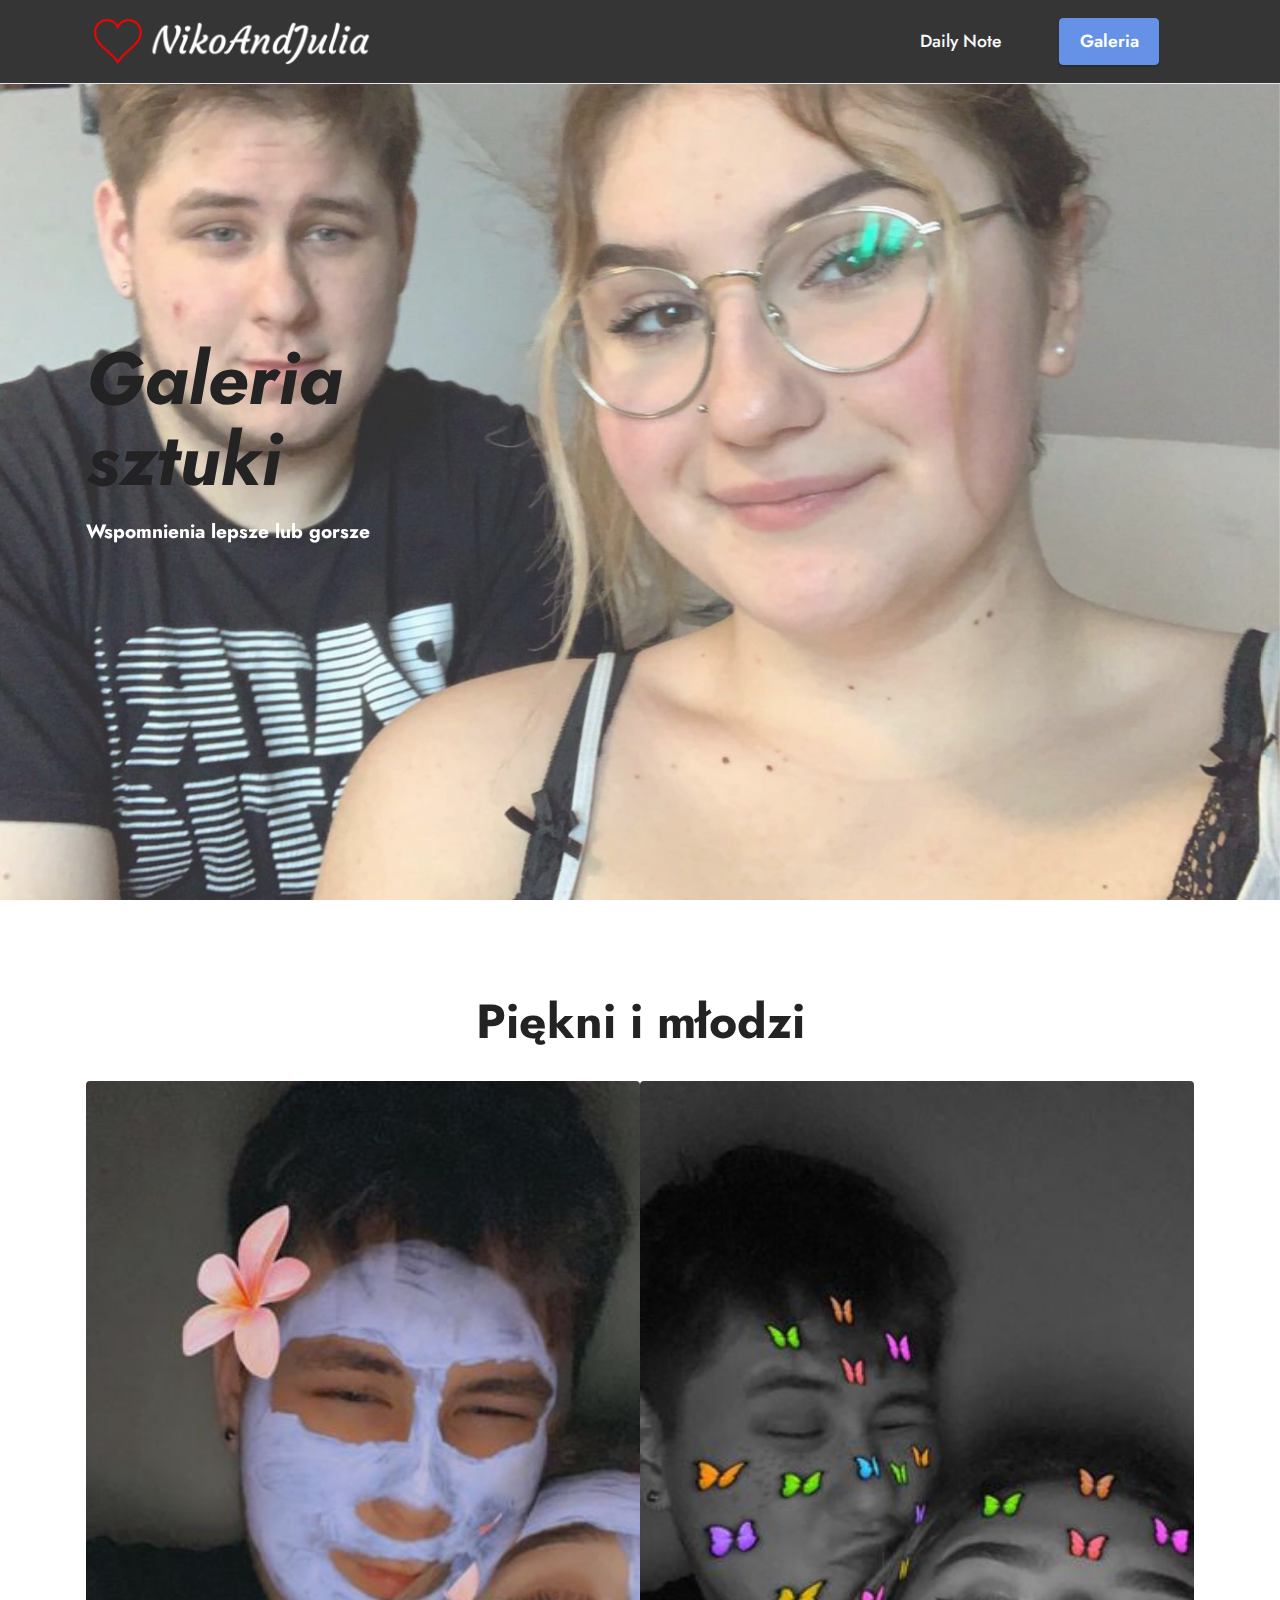
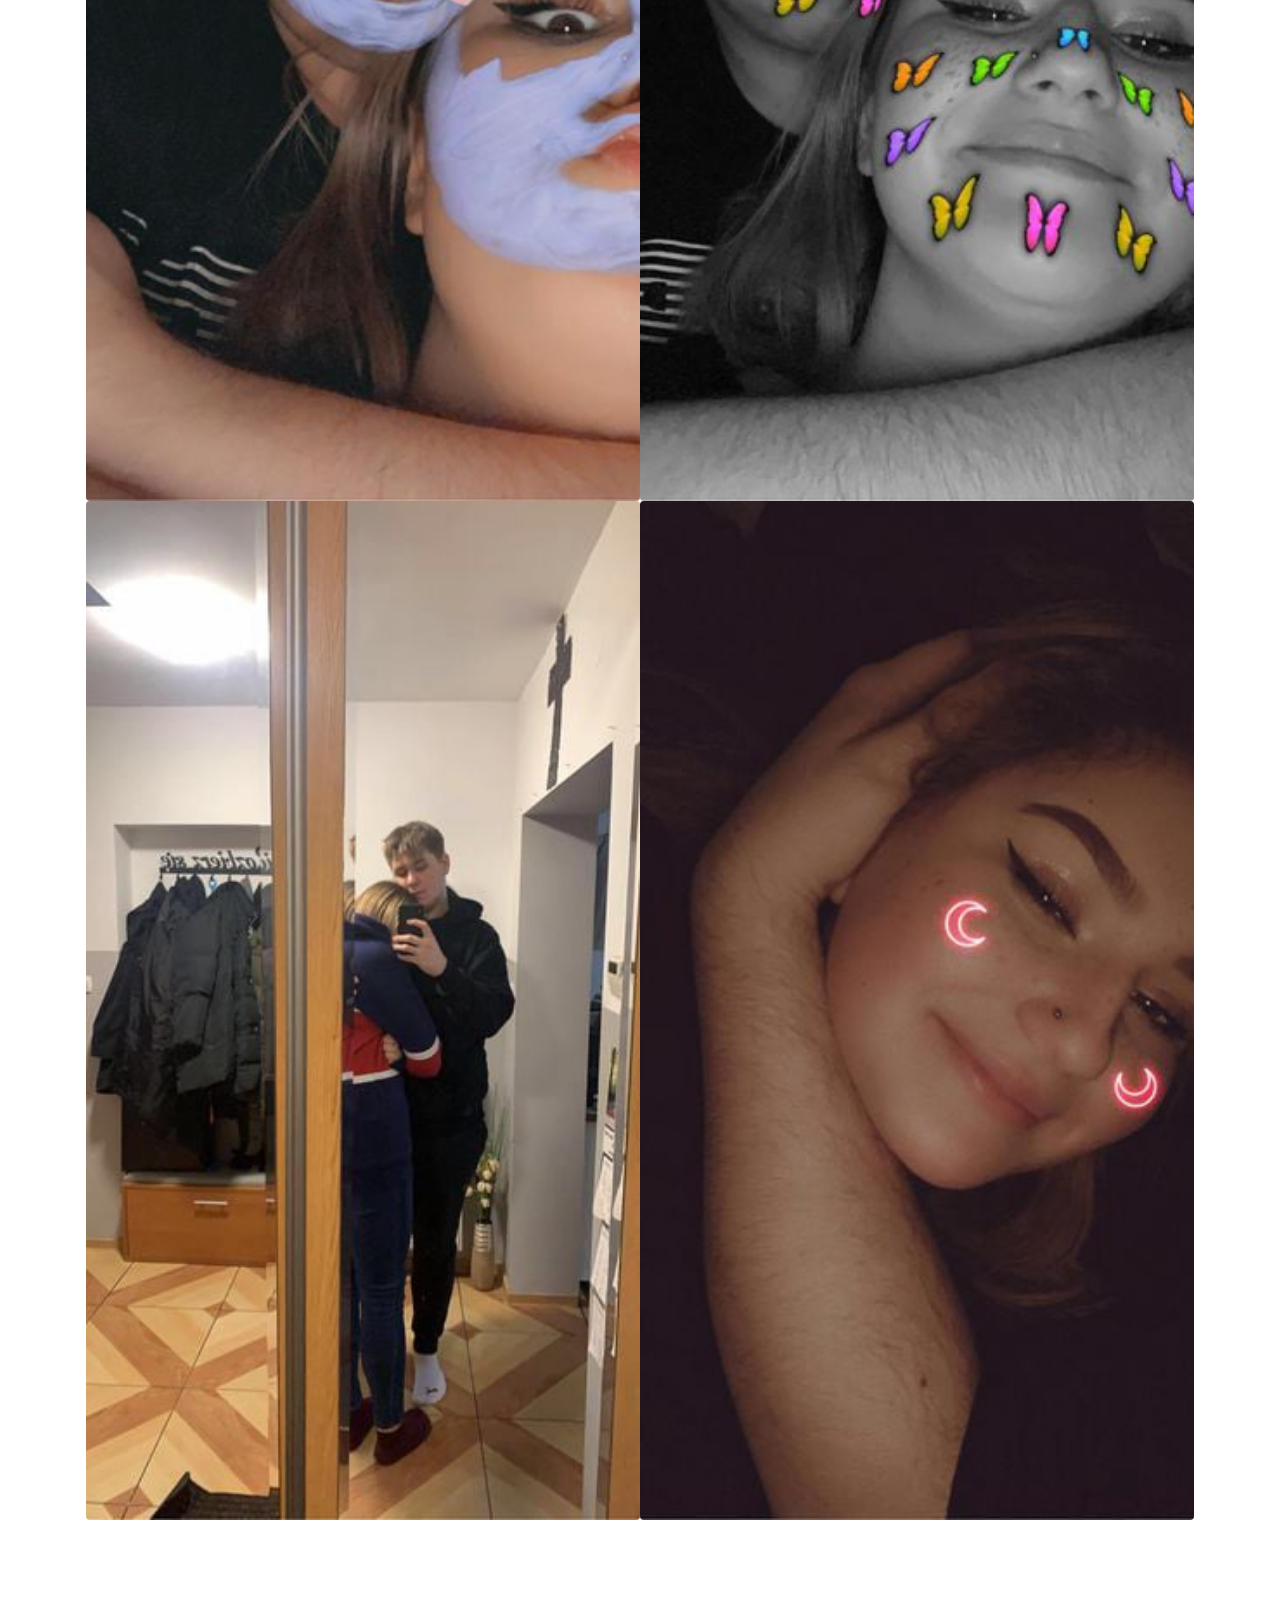
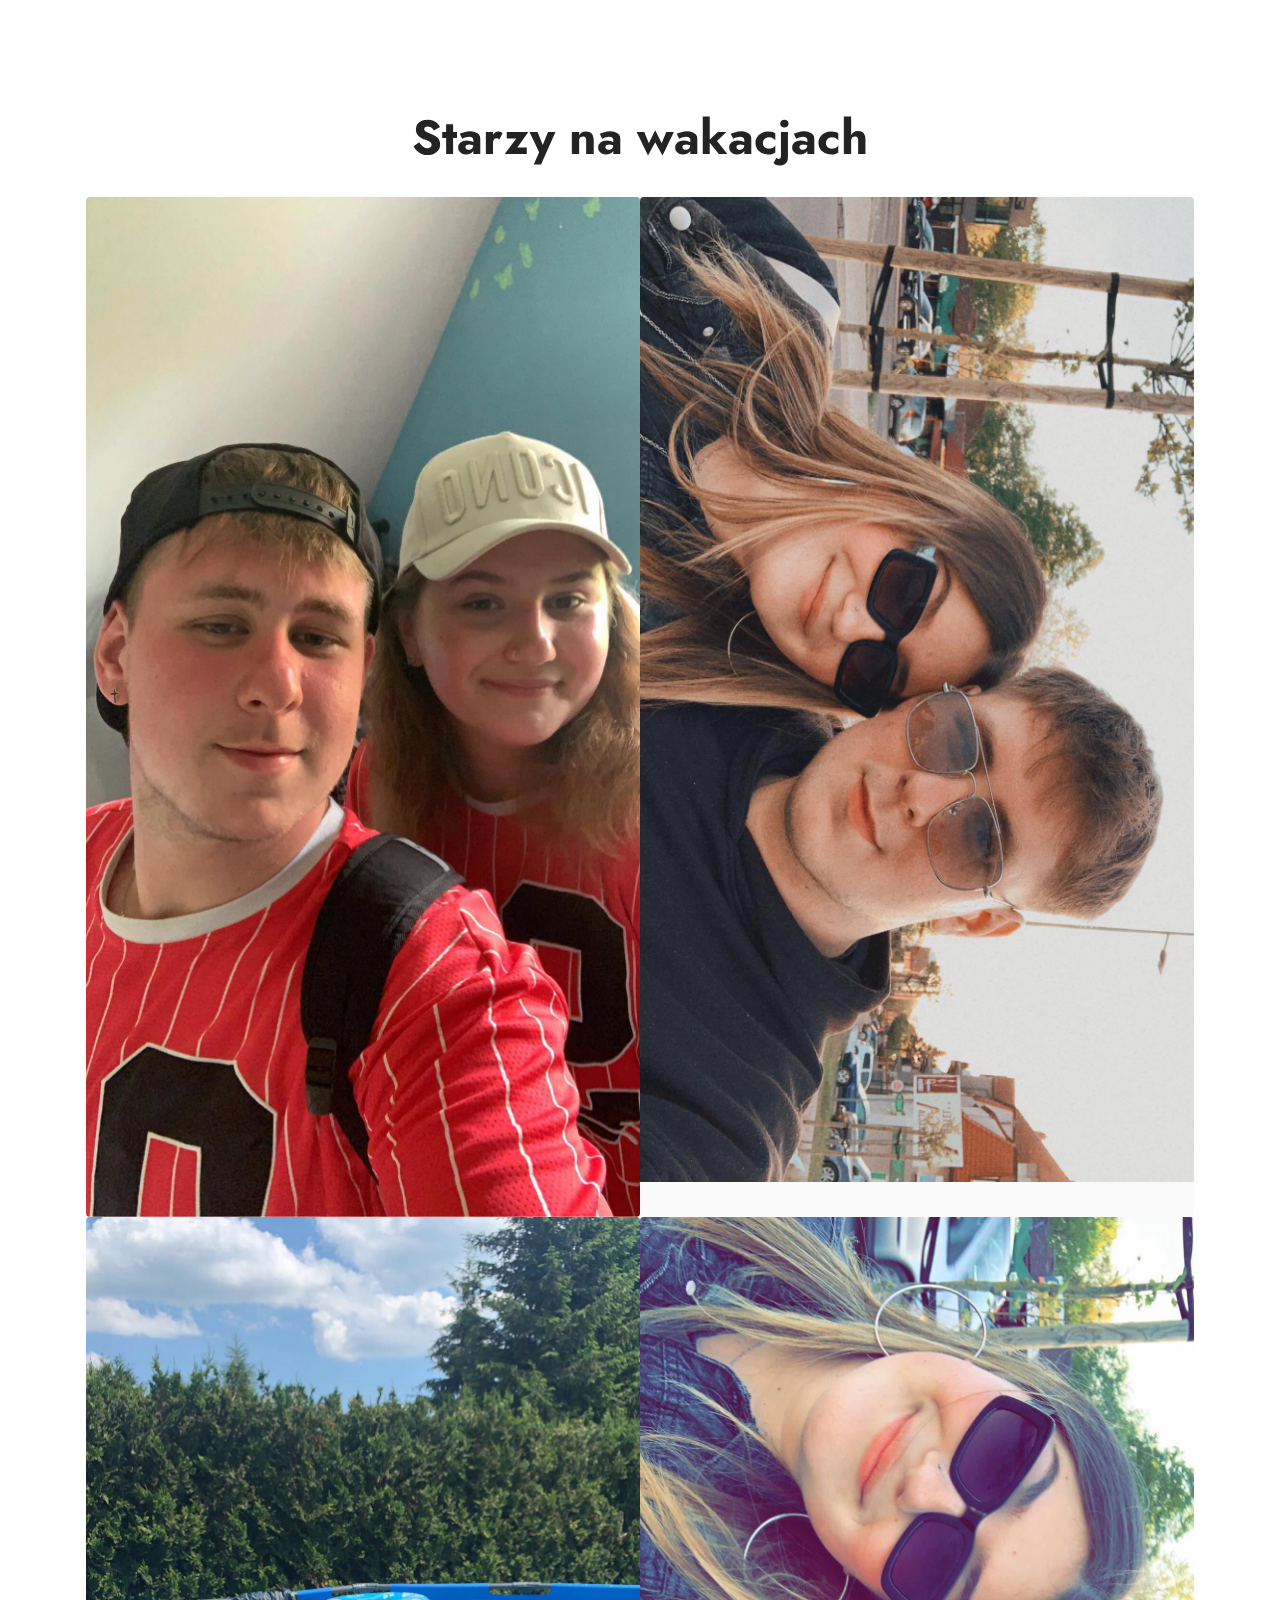
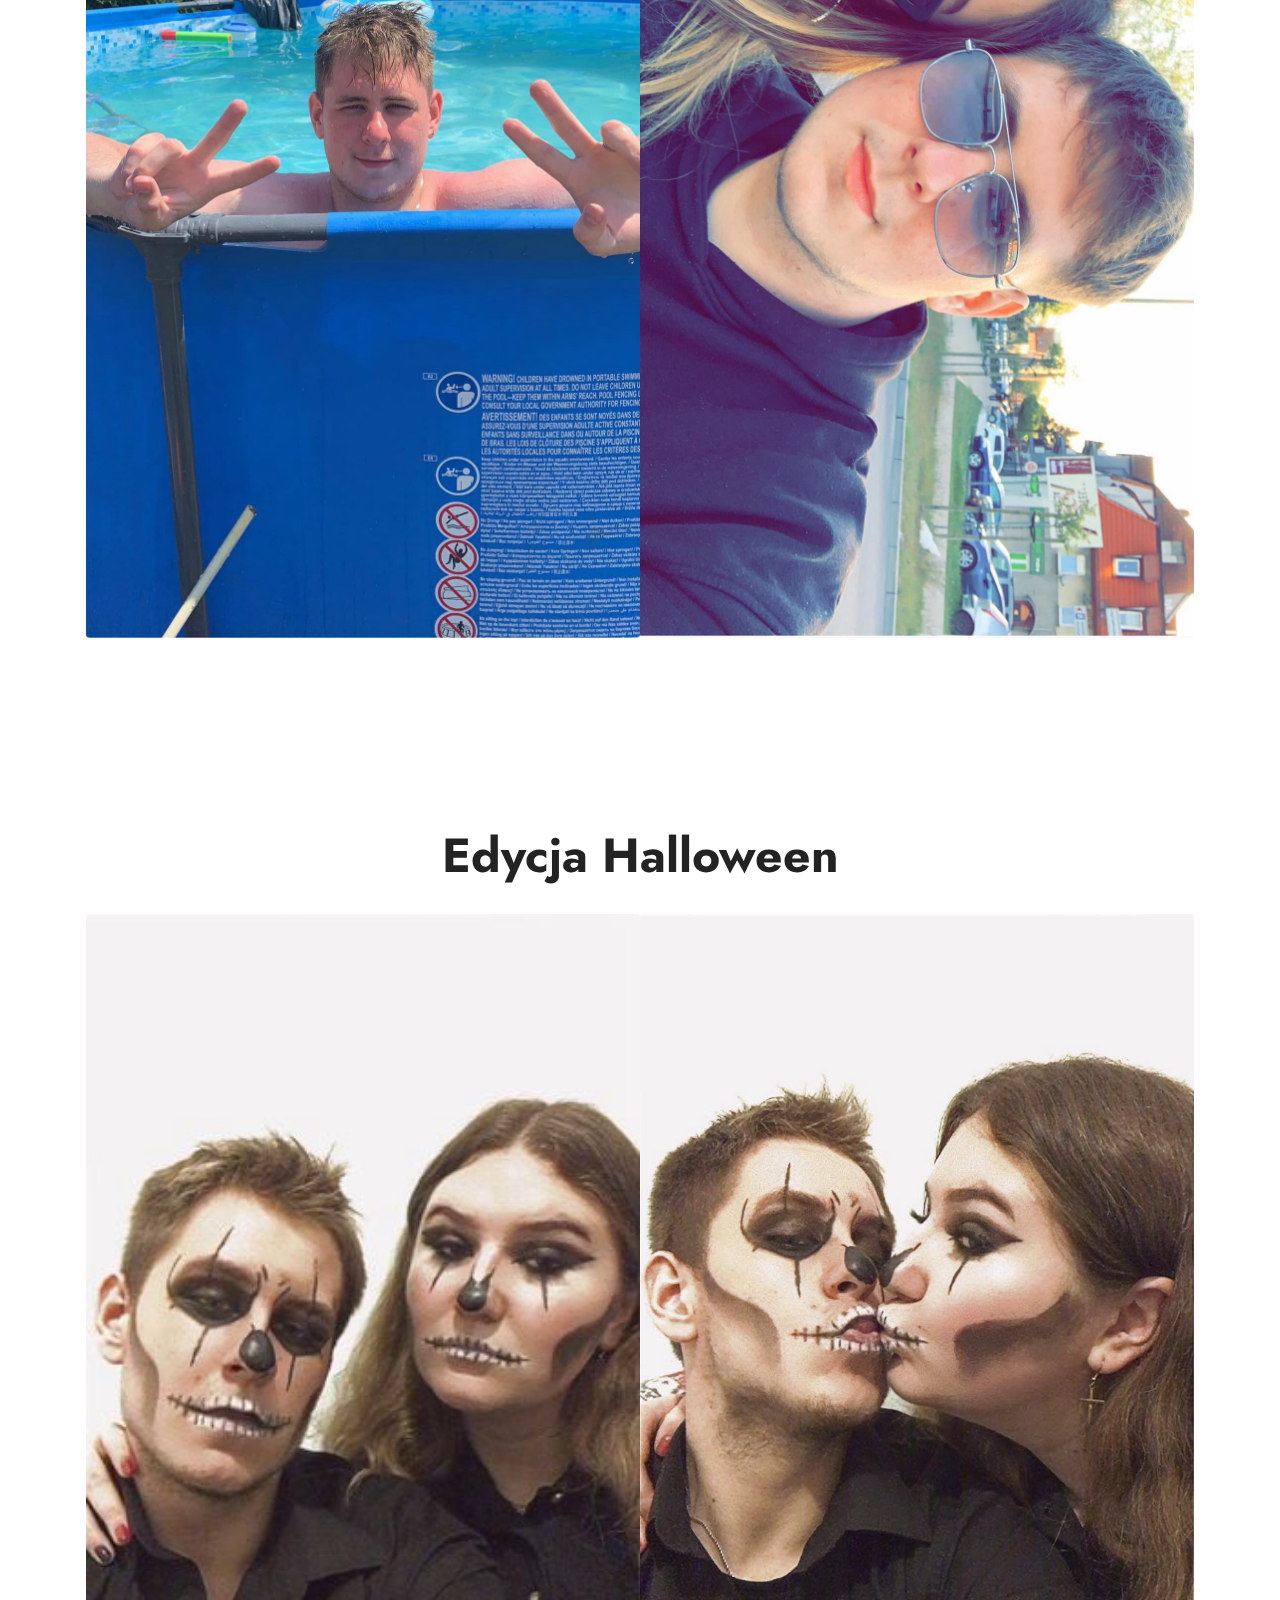
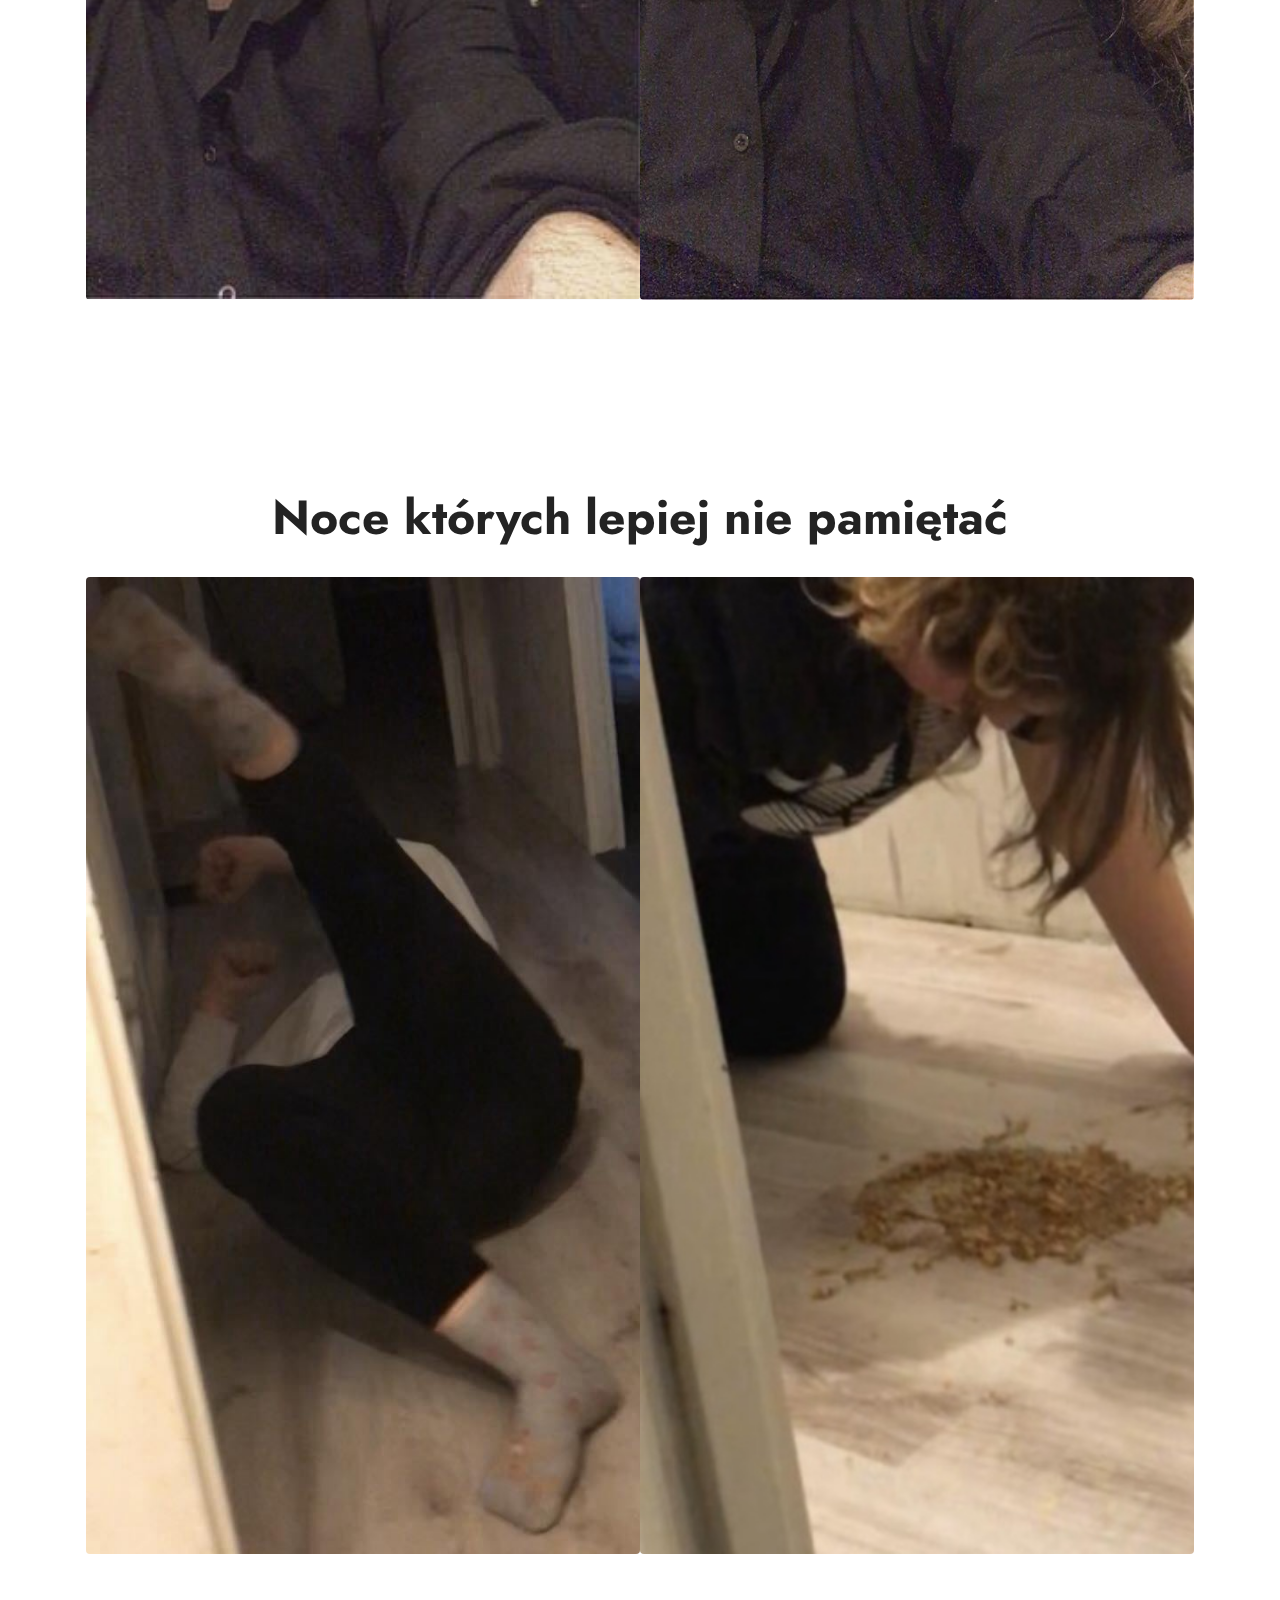
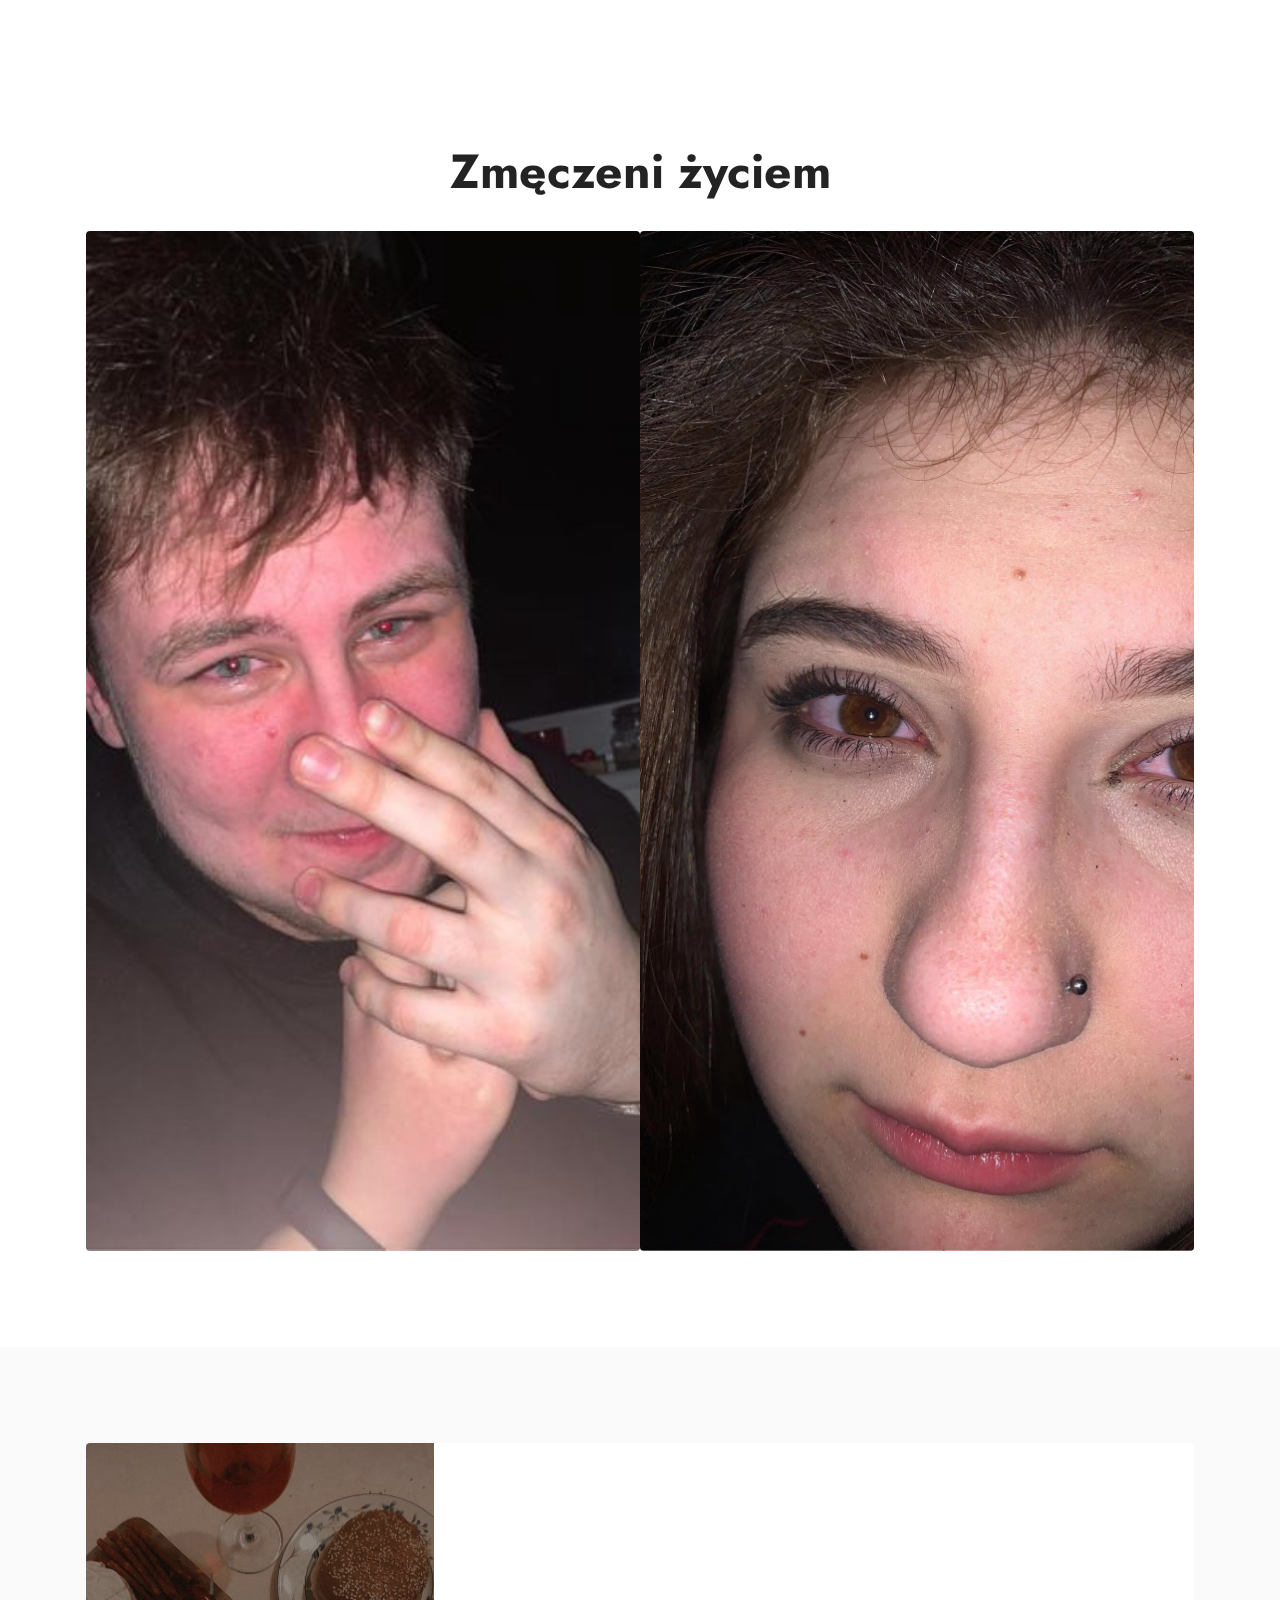
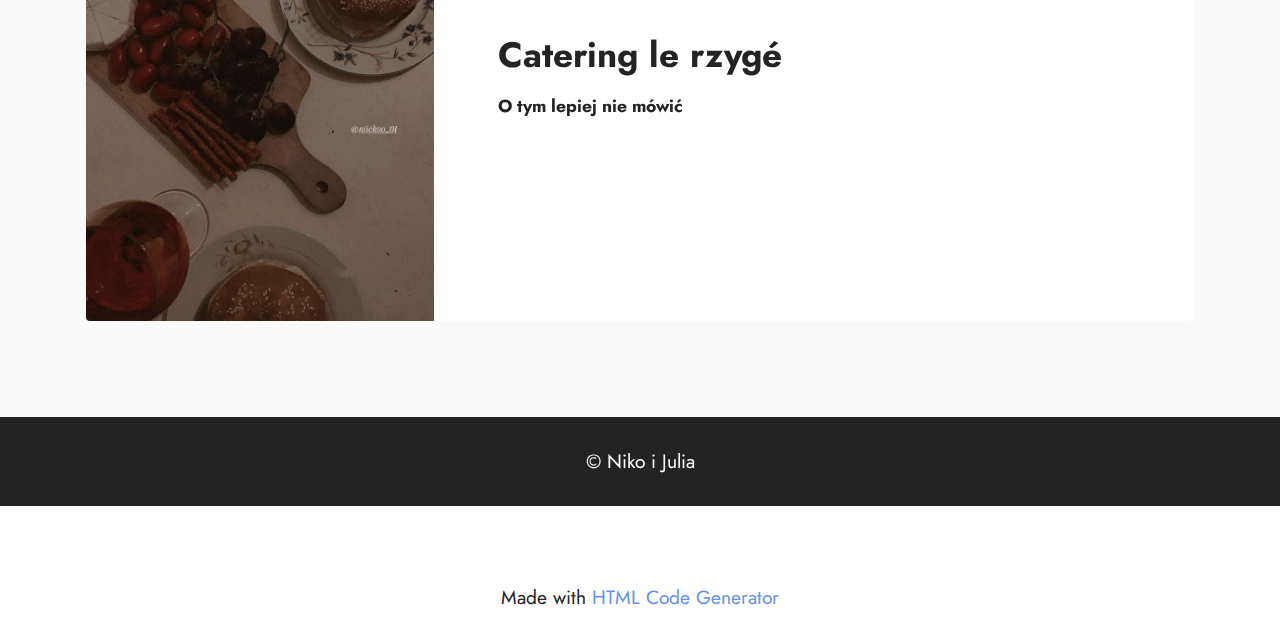
==== commit 79fb40ba: "Add files via upload" ====
--- a/page1.html
+++ b/page1.html
@@ -28,37 +28,7 @@
 </head>
 <body>
   
-  <section data-bs-version="5.1" class="menu cid-tITF1gwpEa" once="menu" id="menu1-12">
-    
-    <nav class="navbar navbar-dropdown navbar-fixed-top navbar-expand-lg">
-        <div class="container">
-            <div class="navbar-brand">
-                <span class="navbar-logo">
-                    
-                        <a href="index.html"><img src="assets/images/nowy-projekt-1-590x124.png" alt="" style="height: 3.8rem;"></a>
-                    
-                </span>
-                <span class="navbar-caption-wrap"><a class="navbar-caption text-white display-7" href="https://mobiri.se"><br><br></a></span>
-            </div>
-            <button class="navbar-toggler" type="button" data-toggle="collapse" data-bs-toggle="collapse" data-target="#navbarSupportedContent" data-bs-target="#navbarSupportedContent" aria-controls="navbarNavAltMarkup" aria-expanded="false" aria-label="Toggle navigation">
-                <div class="hamburger">
-                    <span></span>
-                    <span></span>
-                    <span></span>
-                    <span></span>
-                </div>
-            </button>
-            <div class="collapse navbar-collapse" id="navbarSupportedContent">
-                <ul class="navbar-nav nav-dropdown" data-app-modern-menu="true"><li class="nav-item"><a class="nav-link link text-white text-primary display-4" href="page2.html#header1-1b">Daily Note</a></li></ul>
-                
-                <div class="navbar-buttons mbr-section-btn"><a class="btn btn-primary display-4" href="page1.html">Galeria</a></div>
-            </div>
-        </div>
-    </nav>
-
-</section>
-
-<section data-bs-version="5.1" class="header1 cid-tITF1clIGt mbr-fullscreen mbr-parallax-background" id="header1-u">
+  <section data-bs-version="5.1" class="header1 cid-tITF1clIGt mbr-fullscreen mbr-parallax-background" id="header1-u">
 
     
 
@@ -325,7 +295,37 @@
             </div>
         </div>
     </div>
-</section><section class="display-7" style="padding: 0;align-items: center;justify-content: center;flex-wrap: wrap;    align-content: center;display: flex;position: relative;height: 4rem;"><a href="https://mobiri.se/3036070" style="flex: 1 1;height: 4rem;position: absolute;width: 100%;z-index: 1;"><img alt="" style="height: 4rem;" src="[data-uri]"></a><p style="margin: 0;text-align: center;" class="display-7">Built with &#8204;</p><a style="z-index:1" href="https://mobirise.com"> Website Builder Software</a></section><script src="assets/bootstrap/js/bootstrap.bundle.min.js"></script>  <script src="assets/parallax/jarallax.js"></script>  <script src="assets/smoothscroll/smooth-scroll.js"></script>  <script src="assets/ytplayer/index.js"></script>  <script src="assets/dropdown/js/navbar-dropdown.js"></script>  <script src="assets/theme/js/script.js"></script>  
+</section>
+
+<section data-bs-version="5.1" class="menu cid-tITF1gwpEa" once="menu" id="menu1-12">
+    
+    <nav class="navbar navbar-dropdown navbar-fixed-top navbar-expand-lg">
+        <div class="container">
+            <div class="navbar-brand">
+                <span class="navbar-logo">
+                    
+                        <a href="index.html"><img src="assets/images/nowy-projekt-1-590x124.png" alt="" style="height: 3.8rem;"></a>
+                    
+                </span>
+                <span class="navbar-caption-wrap"><a class="navbar-caption text-white display-7" href="https://mobiri.se"><br><br></a></span>
+            </div>
+            <button class="navbar-toggler" type="button" data-toggle="collapse" data-bs-toggle="collapse" data-target="#navbarSupportedContent" data-bs-target="#navbarSupportedContent" aria-controls="navbarNavAltMarkup" aria-expanded="false" aria-label="Toggle navigation">
+                <div class="hamburger">
+                    <span></span>
+                    <span></span>
+                    <span></span>
+                    <span></span>
+                </div>
+            </button>
+            <div class="collapse navbar-collapse" id="navbarSupportedContent">
+                <ul class="navbar-nav nav-dropdown" data-app-modern-menu="true"><li class="nav-item"><a class="nav-link link text-white text-primary display-4" href="page2.html#header1-1b">Daily Note</a></li></ul>
+                
+                <div class="navbar-buttons mbr-section-btn"><a class="btn btn-primary display-4" href="page1.html">Galeria</a></div>
+            </div>
+        </div>
+    </nav>
+
+</section><section class="display-7" style="padding: 0;align-items: center;justify-content: center;flex-wrap: wrap;    align-content: center;display: flex;position: relative;height: 4rem;"><a href="https://mobiri.se/3036070" style="flex: 1 1;height: 4rem;position: absolute;width: 100%;z-index: 1;"><img alt="" style="height: 4rem;" src="[data-uri]"></a><p style="margin: 0;text-align: center;" class="display-7">Made with  &#8204;</p><a style="z-index:1" href="https://mobirise.com/builder/html-code-generator.html">HTML Code Generator</a></section><script src="assets/bootstrap/js/bootstrap.bundle.min.js"></script>  <script src="assets/parallax/jarallax.js"></script>  <script src="assets/smoothscroll/smooth-scroll.js"></script>  <script src="assets/ytplayer/index.js"></script>  <script src="assets/dropdown/js/navbar-dropdown.js"></script>  <script src="assets/theme/js/script.js"></script>  
   
   
 </body>
--- a/assets/mobirise/css/mbr-additional.css
+++ b/assets/mobirise/css/mbr-additional.css
@@ -828,6 +828,111 @@
   .cid-tHrUlLh7Wu .timeline-date-wrapper,
   .cid-tHrUlLh7Wu .timeline-text-wrapper,
   .cid-tHrUlLh7Wu .image-wrapper {
+    padding: 2rem;
+  }
+}
+.cid-tHrUlLh7Wu .mbr-text {
+  color: #e43f3f;
+}
+.cid-tIYhEqq8iT {
+  padding-top: 5rem;
+  padding-bottom: 5rem;
+  background-color: #ffffff;
+}
+.cid-tIYhEqq8iT .mbr-fallback-image.disabled {
+  display: none;
+}
+.cid-tIYhEqq8iT .mbr-fallback-image {
+  display: block;
+  background-size: cover;
+  background-position: center center;
+  width: 100%;
+  height: 100%;
+  position: absolute;
+  top: 0;
+}
+.cid-tIYhEqq8iT .timeline-element {
+  position: relative;
+}
+.cid-tIYhEqq8iT .timelines-container {
+  display: flex;
+  flex-wrap: wrap;
+}
+.cid-tIYhEqq8iT .image-wrapper img {
+  width: 100%;
+  object-fit: cover;
+}
+.cid-tIYhEqq8iT .mbr-section-title,
+.cid-tIYhEqq8iT .mbr-section-subtitle,
+.cid-tIYhEqq8iT .timeline-date {
+  text-align: center;
+}
+.cid-tIYhEqq8iT .iconBackground {
+  position: absolute;
+  width: 20px;
+  height: 20px;
+  border-radius: 50%;
+  border: 2px solid #6592e6;
+  margin-left: -9px;
+  padding: 0;
+}
+@media (max-width: 767px) {
+  .cid-tIYhEqq8iT .iconBackground {
+    left: 15px;
+    top: 30px;
+  }
+}
+@media (min-width: 768px) {
+  .cid-tIYhEqq8iT .iconBackground {
+    top: 70px;
+    left: 50%;
+  }
+}
+.cid-tIYhEqq8iT .row:after {
+  content: "";
+  position: absolute;
+  background-color: #6592e6;
+  width: 2px;
+}
+@media (max-width: 767px) {
+  .cid-tIYhEqq8iT .row:after {
+    height: calc(100% + 30px);
+    top: 50px;
+    left: 15px;
+  }
+}
+@media (min-width: 768px) {
+  .cid-tIYhEqq8iT .row:after {
+    height: calc(100% - 20px);
+    top: 90px;
+    left: 50%;
+  }
+}
+@media (max-width: 767px) {
+  .cid-tIYhEqq8iT .timeline-date-wrapper,
+  .cid-tIYhEqq8iT .timeline-text-wrapper,
+  .cid-tIYhEqq8iT .image-wrapper {
+    padding: 0rem;
+    padding-left: 2rem;
+  }
+  .cid-tIYhEqq8iT .mbr-timeline-date {
+    text-align: left !important;
+  }
+  .cid-tIYhEqq8iT .mbr-timeline-title {
+    text-align: left;
+    margin-top: 1rem;
+  }
+}
+@media (max-width: 991px) and (min-width: 768px) {
+  .cid-tIYhEqq8iT .timeline-date-wrapper,
+  .cid-tIYhEqq8iT .timeline-text-wrapper {
+    padding: 1rem;
+  }
+}
+@media (min-width: 992px) {
+  .cid-tIYhEqq8iT .timeline-date-wrapper,
+  .cid-tIYhEqq8iT .timeline-text-wrapper,
+  .cid-tIYhEqq8iT .image-wrapper {
     padding: 2rem;
   }
 }
--- a/assets/mobirise/css/mbr-additional.css
+++ b/assets/mobirise/css/mbr-additional.css
@@ -828,6 +828,111 @@
   .cid-tHrUlLh7Wu .timeline-date-wrapper,
   .cid-tHrUlLh7Wu .timeline-text-wrapper,
   .cid-tHrUlLh7Wu .image-wrapper {
+    padding: 2rem;
+  }
+}
+.cid-tHrUlLh7Wu .mbr-text {
+  color: #e43f3f;
+}
+.cid-tIYhEqq8iT {
+  padding-top: 5rem;
+  padding-bottom: 5rem;
+  background-color: #ffffff;
+}
+.cid-tIYhEqq8iT .mbr-fallback-image.disabled {
+  display: none;
+}
+.cid-tIYhEqq8iT .mbr-fallback-image {
+  display: block;
+  background-size: cover;
+  background-position: center center;
+  width: 100%;
+  height: 100%;
+  position: absolute;
+  top: 0;
+}
+.cid-tIYhEqq8iT .timeline-element {
+  position: relative;
+}
+.cid-tIYhEqq8iT .timelines-container {
+  display: flex;
+  flex-wrap: wrap;
+}
+.cid-tIYhEqq8iT .image-wrapper img {
+  width: 100%;
+  object-fit: cover;
+}
+.cid-tIYhEqq8iT .mbr-section-title,
+.cid-tIYhEqq8iT .mbr-section-subtitle,
+.cid-tIYhEqq8iT .timeline-date {
+  text-align: center;
+}
+.cid-tIYhEqq8iT .iconBackground {
+  position: absolute;
+  width: 20px;
+  height: 20px;
+  border-radius: 50%;
+  border: 2px solid #6592e6;
+  margin-left: -9px;
+  padding: 0;
+}
+@media (max-width: 767px) {
+  .cid-tIYhEqq8iT .iconBackground {
+    left: 15px;
+    top: 30px;
+  }
+}
+@media (min-width: 768px) {
+  .cid-tIYhEqq8iT .iconBackground {
+    top: 70px;
+    left: 50%;
+  }
+}
+.cid-tIYhEqq8iT .row:after {
+  content: "";
+  position: absolute;
+  background-color: #6592e6;
+  width: 2px;
+}
+@media (max-width: 767px) {
+  .cid-tIYhEqq8iT .row:after {
+    height: calc(100% + 30px);
+    top: 50px;
+    left: 15px;
+  }
+}
+@media (min-width: 768px) {
+  .cid-tIYhEqq8iT .row:after {
+    height: calc(100% - 20px);
+    top: 90px;
+    left: 50%;
+  }
+}
+@media (max-width: 767px) {
+  .cid-tIYhEqq8iT .timeline-date-wrapper,
+  .cid-tIYhEqq8iT .timeline-text-wrapper,
+  .cid-tIYhEqq8iT .image-wrapper {
+    padding: 0rem;
+    padding-left: 2rem;
+  }
+  .cid-tIYhEqq8iT .mbr-timeline-date {
+    text-align: left !important;
+  }
+  .cid-tIYhEqq8iT .mbr-timeline-title {
+    text-align: left;
+    margin-top: 1rem;
+  }
+}
+@media (max-width: 991px) and (min-width: 768px) {
+  .cid-tIYhEqq8iT .timeline-date-wrapper,
+  .cid-tIYhEqq8iT .timeline-text-wrapper {
+    padding: 1rem;
+  }
+}
+@media (min-width: 992px) {
+  .cid-tIYhEqq8iT .timeline-date-wrapper,
+  .cid-tIYhEqq8iT .timeline-text-wrapper,
+  .cid-tIYhEqq8iT .image-wrapper {
     padding: 2rem;
   }
 }
